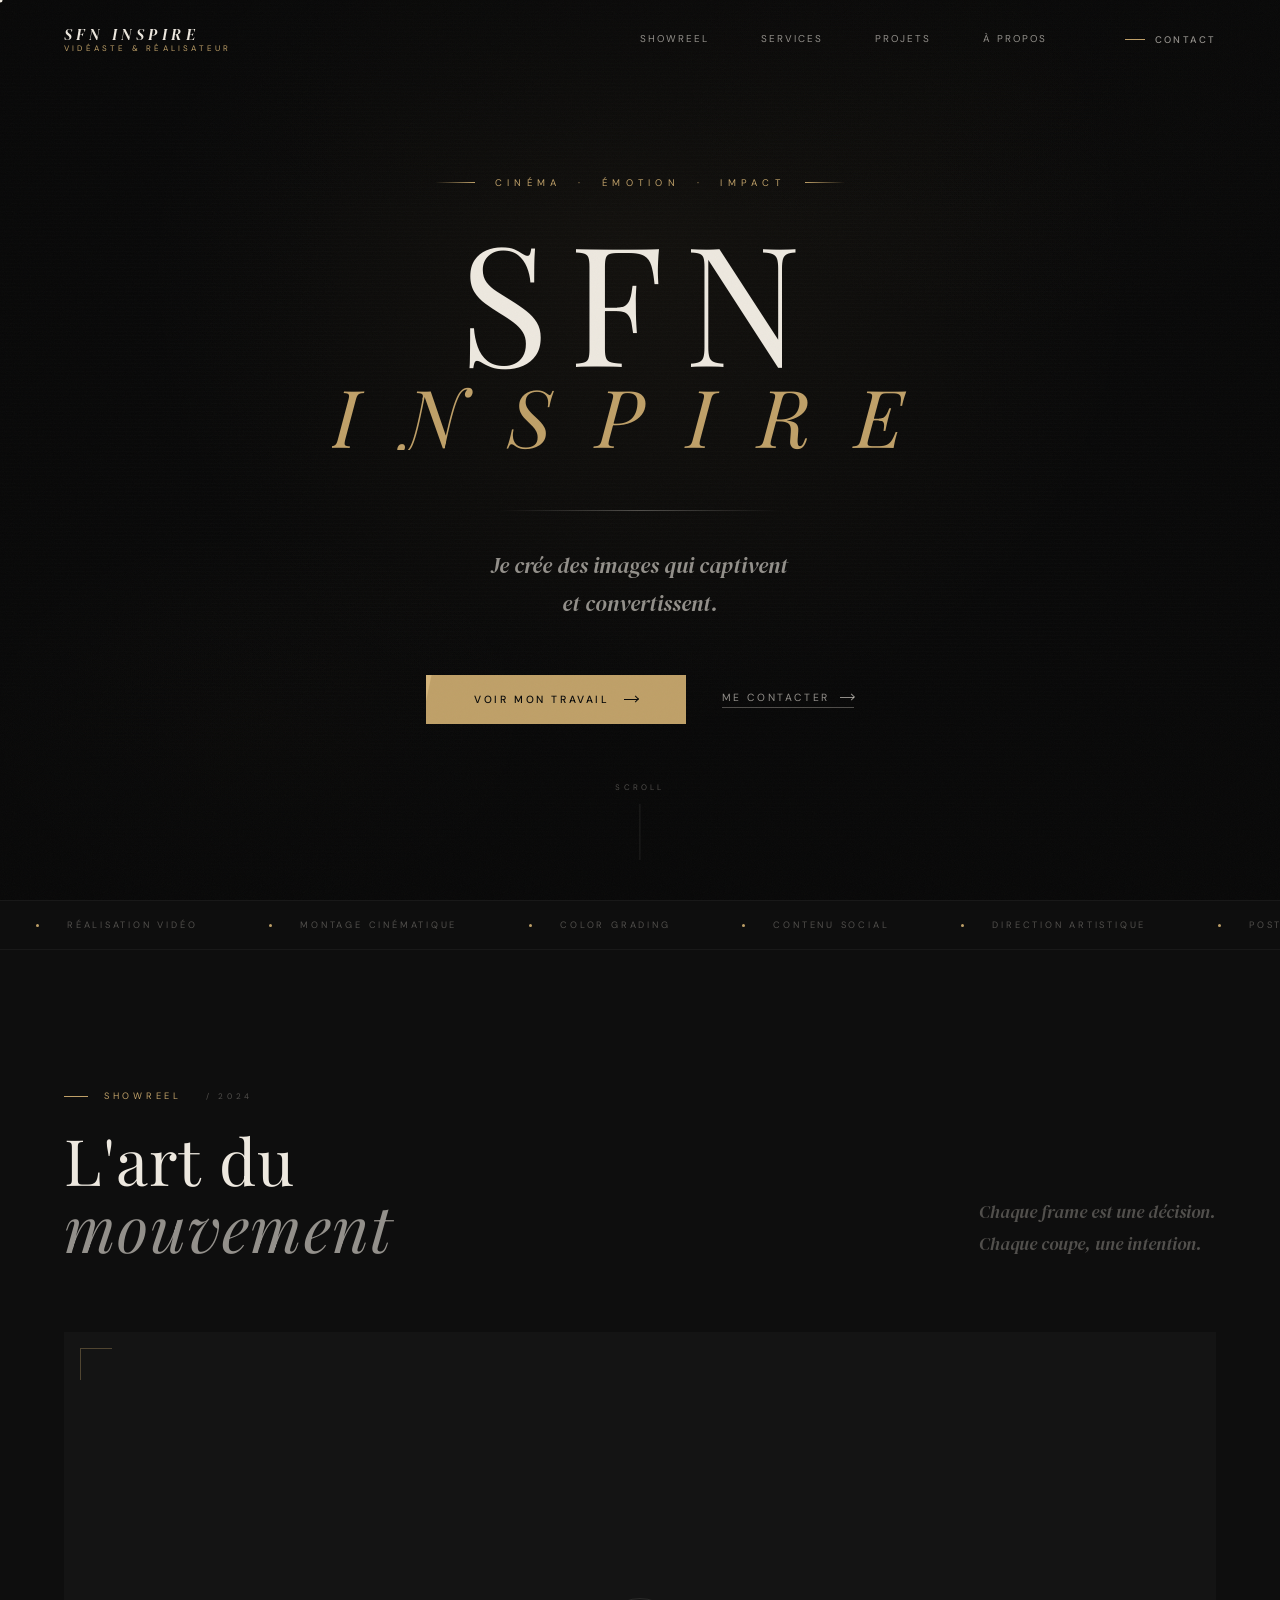
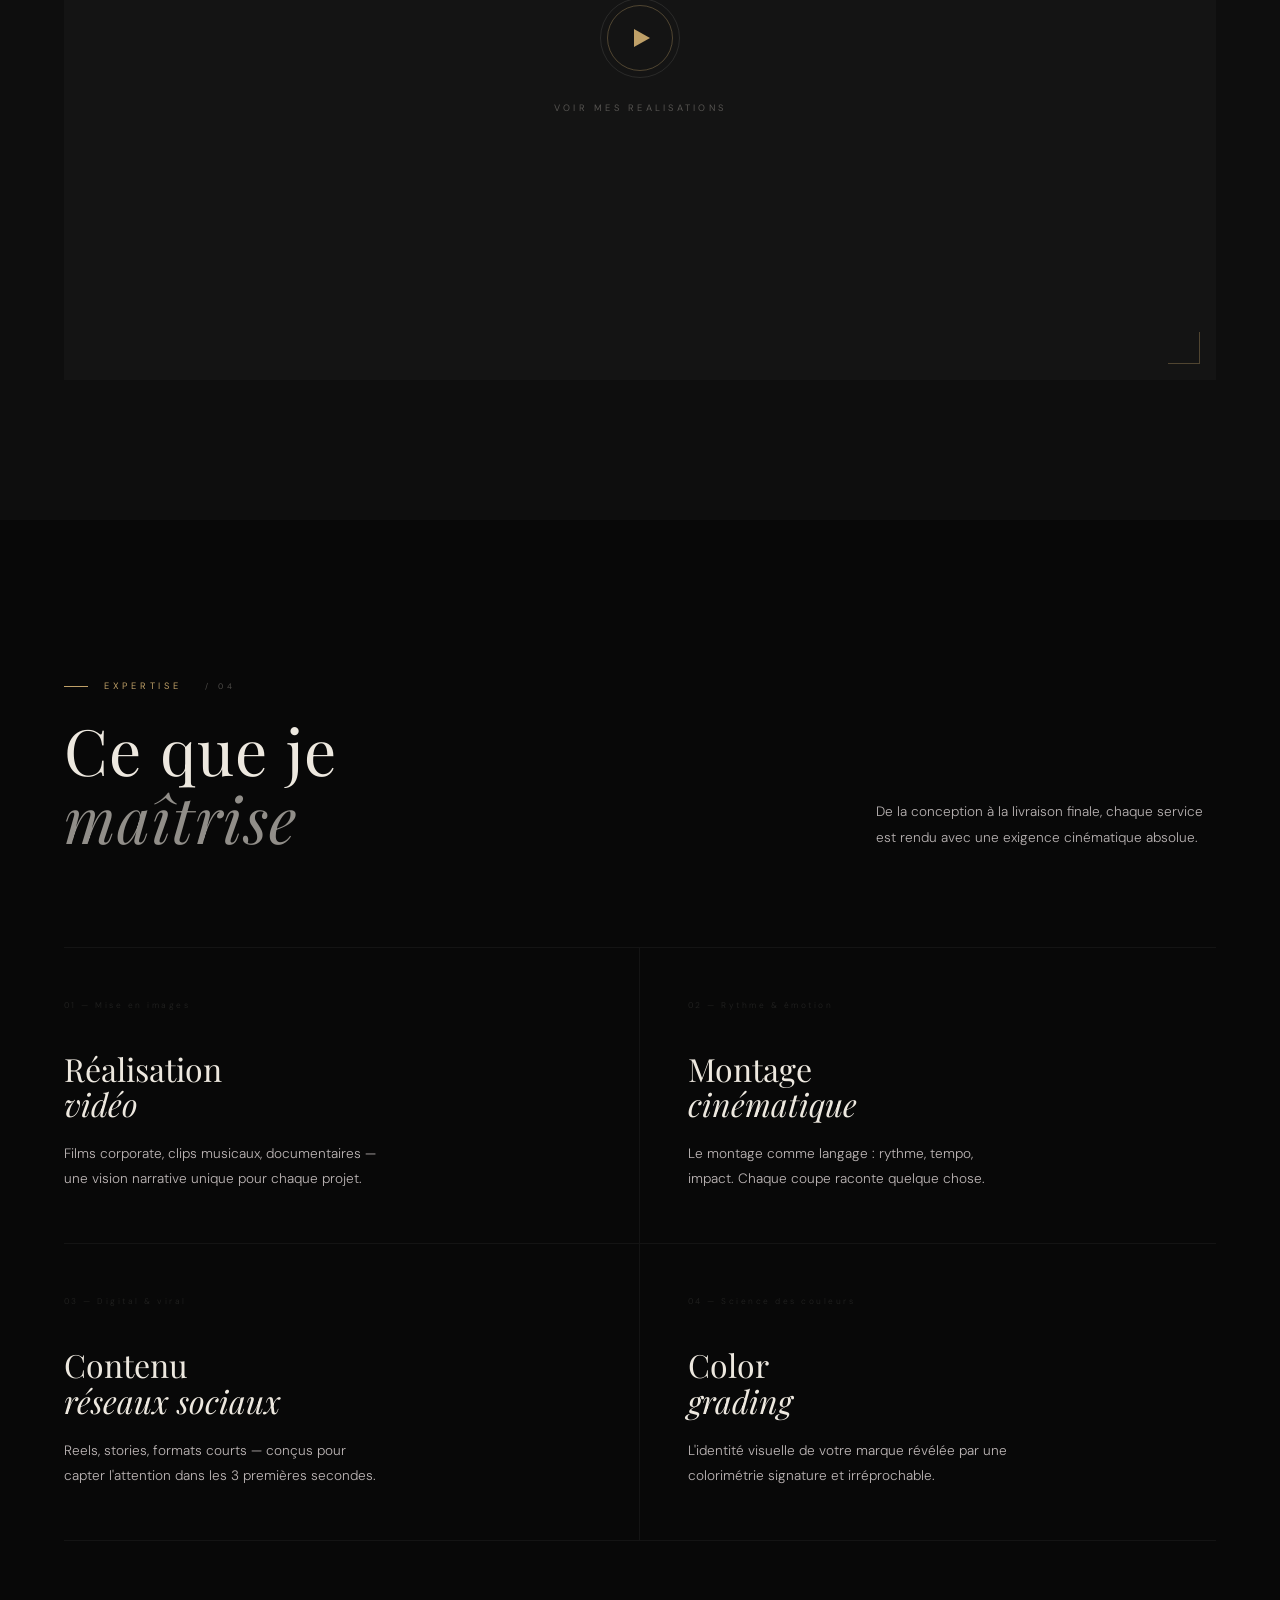
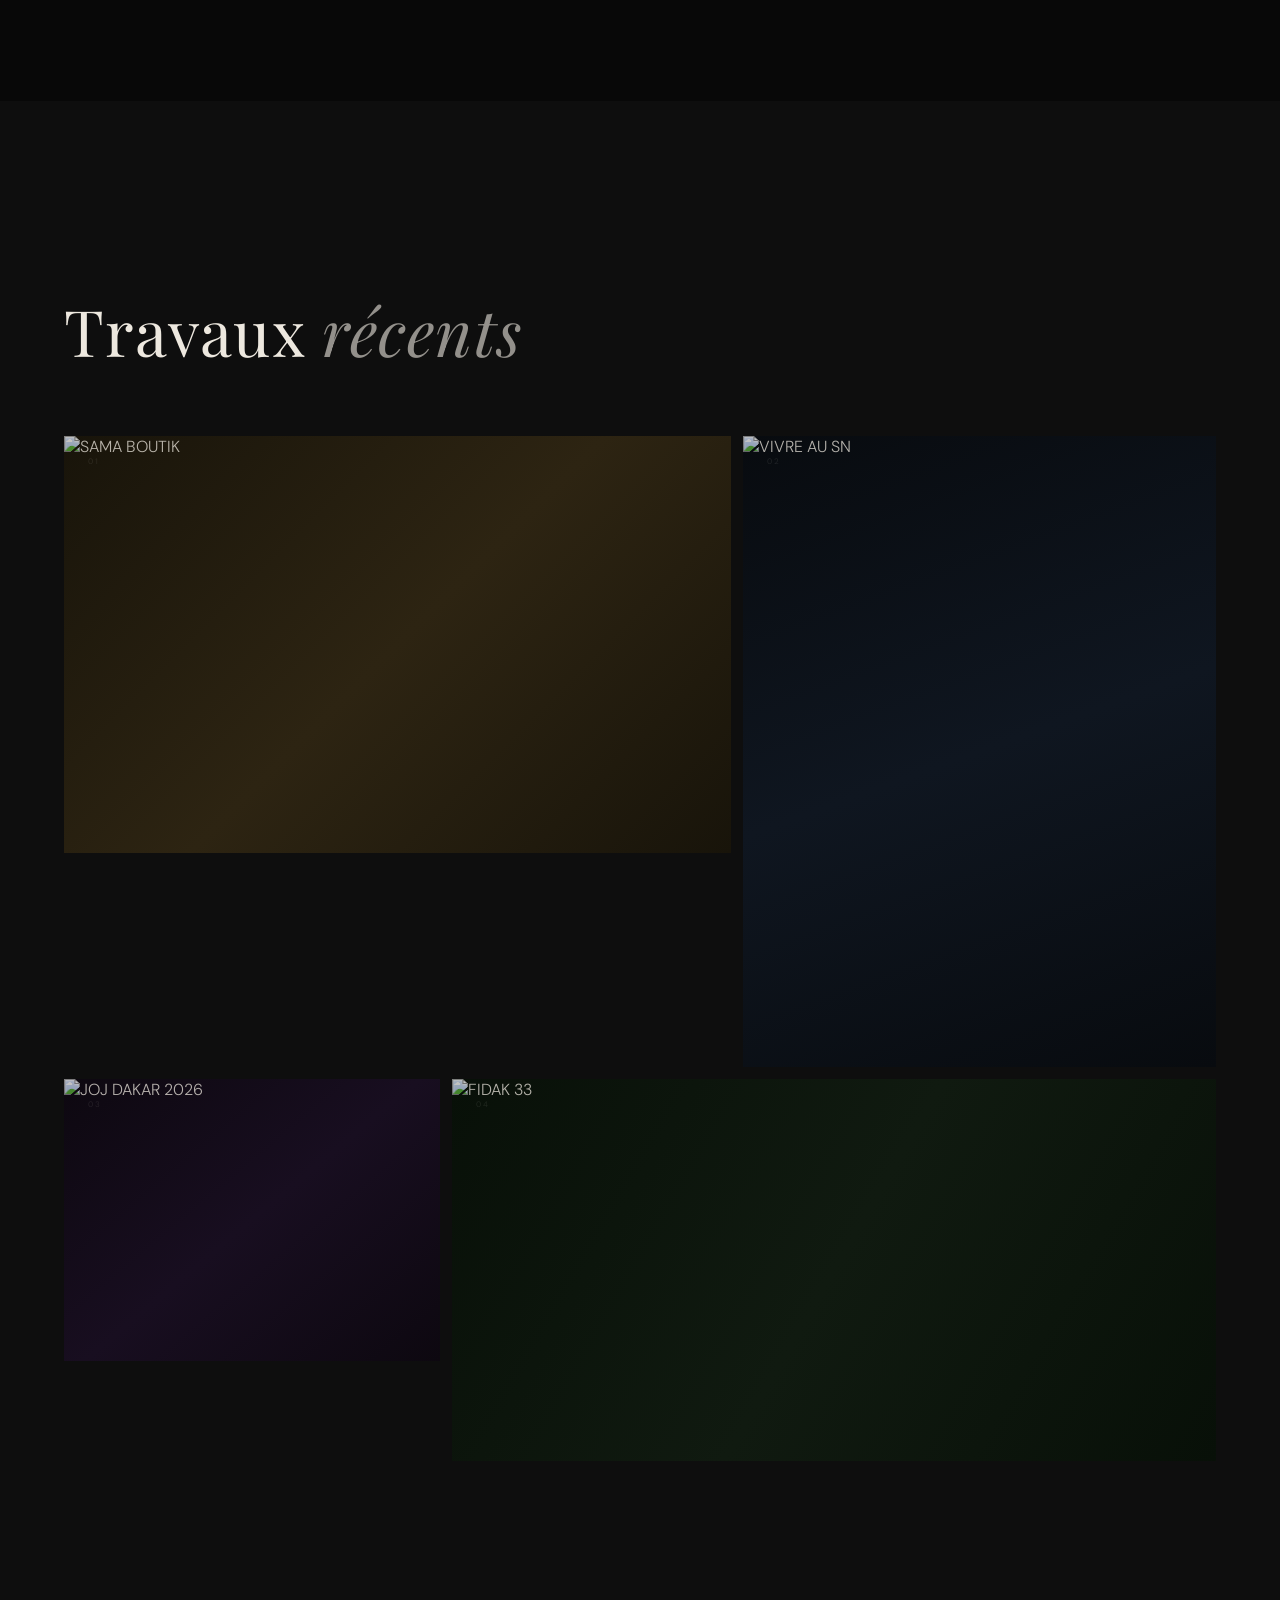
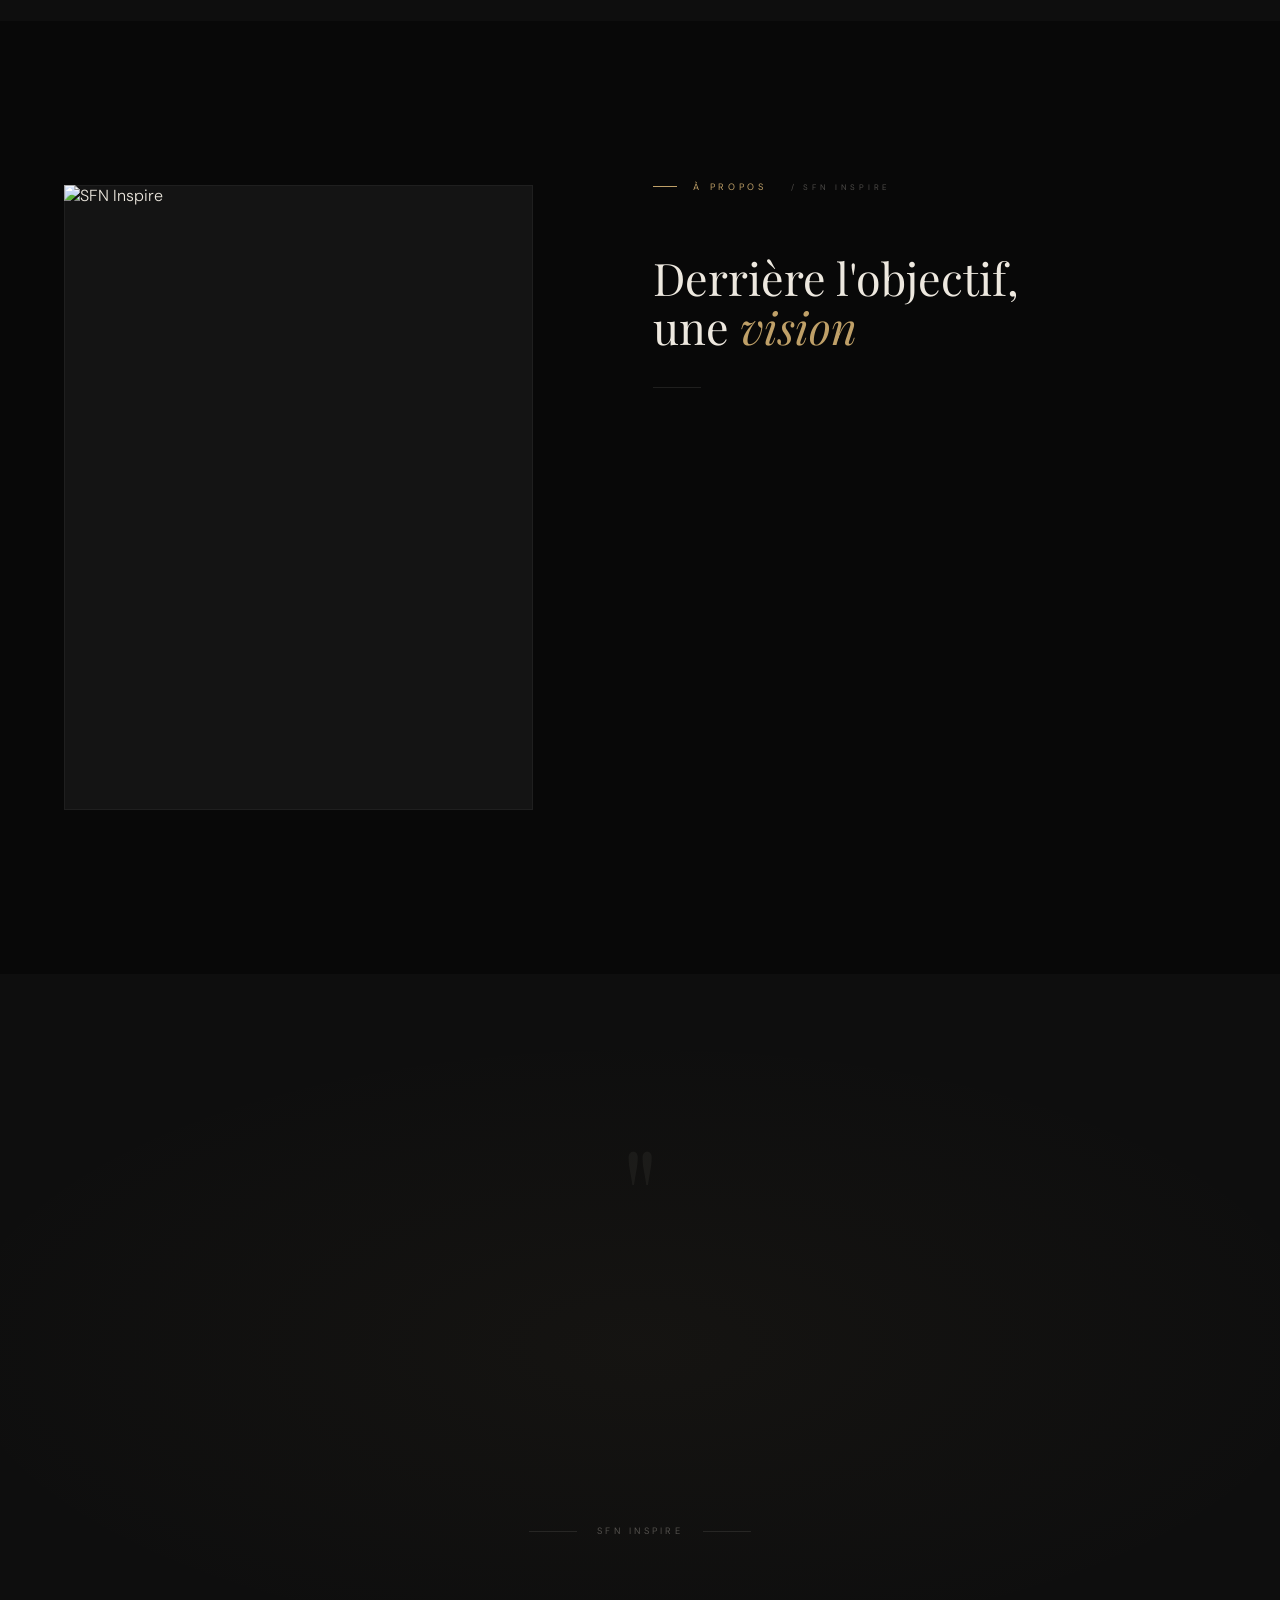
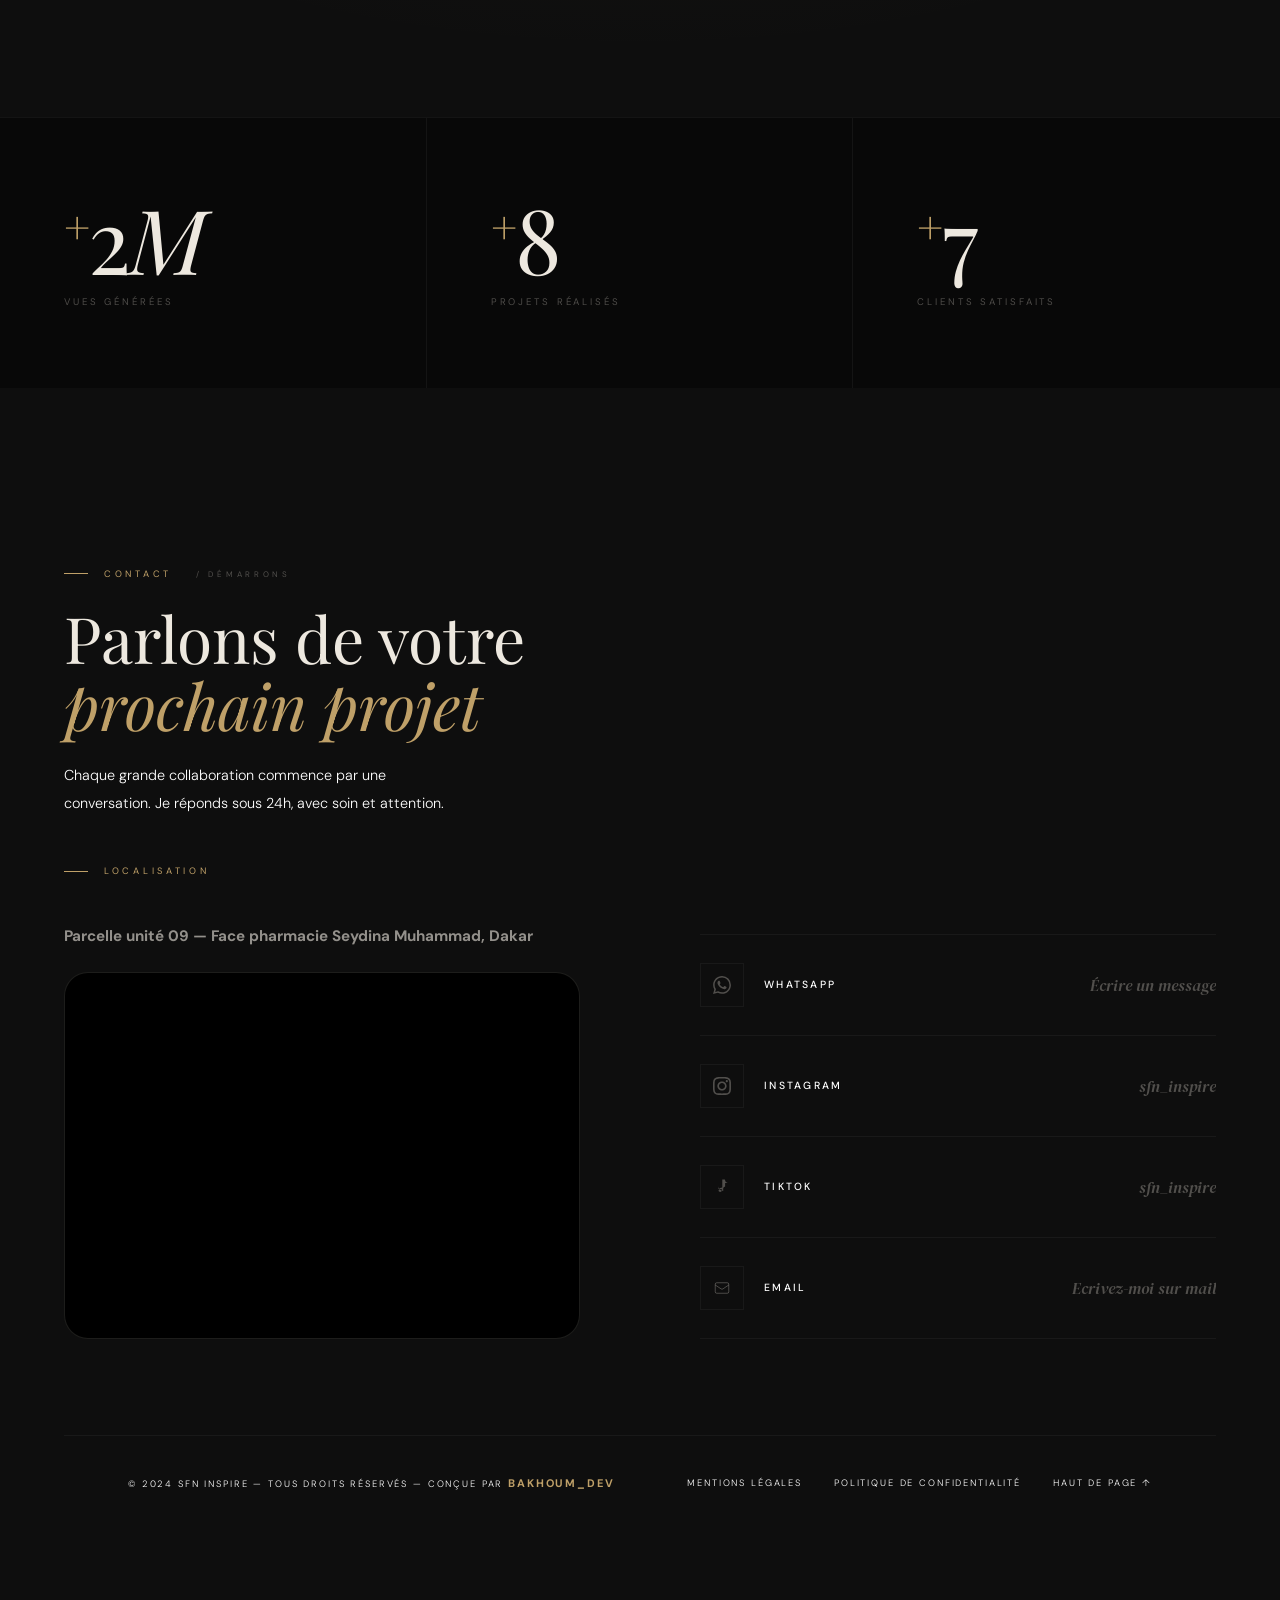
==== public/index.html @ be642f5d "ajout projet" ====
<!DOCTYPE html>

<html lang="fr">
<head>
<meta charset="UTF-8">
<meta name="viewport" content="width=device-width, initial-scale=1.0">
<title>SFN INSPIRE — Vidéaste Cinématique</title>
<link rel="preconnect" href="https://fonts.googleapis.com">
<link href="https://fonts.googleapis.com/css2?family=Playfair+Display:ital,wght@0,300;0,400;1,300;1,400&family=DM+Sans:wght@200;300;400;500&family=DM+Serif+Display:ital@0;1&display=swap" rel="stylesheet">
<link rel="icon" type="image/x-icon" href="media/images/logo1.jpeg">
<link rel="stylesheet" href="CSS/styles.css">



</head>
<body>

<!-- ── LOADER ─────────────────────────────────────────────── -->

<div id="loader">
  <div class="loader-logo"><span>SFN · Inspire</span></div>
  <div class="loader-bar"></div>
</div>

<!-- ── CURSOR ─────────────────────────────────────────────── -->

<div id="cursor">
  <div class="c-dot"  id="cDot"></div>
  <div class="c-ring" id="cRing"></div>
  <div class="c-label" id="cLabel"></div>
</div>

<!-- ── NAVIGATION ─────────────────────────────────────────── -->

<nav id="nav">
  <a href="#hero" class="nav-brand">
    <!-- <img src="media/images/logo1.jpeg" alt="SFN Inspire Logo" class="nav-brand-logo"> -->
    <div class="nav-brand-text">
      <span class="nav-brand-name">SFN Inspire</span>
      <span class="nav-brand-sub">Vidéaste &amp; Réalisateur</span>
    </div>
  </a>

  <div class="nav-center">
    <a href="#showreel">Showreel</a>
    <a href="#services">Services</a>
    <a href="#projects">Projets</a>
    <a href="#about">À propos</a>
  </div>

  <div class="nav-cta-wrap">
    <a href="#contact" class="nav-cta">Contact</a>
  </div>

  <div class="nav-burger" id="navBurger">
    <span></span><span></span>
  </div>
</nav>

<!-- Mobile menu overlay -->

<nav class="nav-mobile" id="navMobile">
  <a href="#showreel" onclick="closeMobile()">Showreel</a>
  <a href="#services" onclick="closeMobile()">Services</a>
  <a href="#projects" onclick="closeMobile()">Projets</a>
  <a href="#about"    onclick="closeMobile()">À propos</a>
  <a href="#contact"  onclick="closeMobile()">Contact</a>
</nav>

<!-- ═══════════════════════════════════════════════════════════
     HERO
════════════════════════════════════════════════════════════ -->

<section id="hero">
  <div class="hero-bg"> 

  
    
        <!-- VIDÉO HERO — en background   -->
      <video id="hero-video" autoplay muted loop  
        playsinline src="media/videos/BacVideo(1).mp4">        
      </video>   
     
  </div>
    
 

  <div class="hero-vignette"></div>

  <div class="hero-content">
    <p class="hero-eyebrow">Cinéma &nbsp;·&nbsp; Émotion &nbsp;·&nbsp; Impact</p>


<h1 class="hero-title" aria-label="SFN Inspire">
  <span class="hero-title-line">SFN</span>
  <span class="hero-title-line">Inspire</span>
</h1>

<div class="hero-rule"></div>

<p class="hero-subtitle">
  Je crée des images qui captivent<br>et convertissent.
</p>

<div class="hero-actions">
  <a href="#projects" class="btn-gold">
    <span>Voir mon travail</span>
    <span class="btn-arrow"></span>
  </a>
  <a href="#contact" class="btn-ghost">
    Me contacter
    <span class="btn-arrow"></span>
  </a>
</div>


  </div>

  <div class="hero-scroll-hint">
    <span>Scroll</span>
    <div class="scroll-track"></div>
  </div>
</section>

<!-- ═══════════════════════════════════════════════════════════
     MARQUEE
   ════════════════════════════════════════════════════════════ -->

<div class="marquee-strip">
  <div class="marquee-track" id="marqueeTrack">
    <!-- items duplicated in JS -->
    <span class="marquee-item"><span class="marquee-dot"></span> Réalisation vidéo</span>
    <span class="marquee-item"><span class="marquee-dot"></span> Montage cinématique</span>
    <span class="marquee-item"><span class="marquee-dot"></span> Color grading</span>
    <span class="marquee-item"><span class="marquee-dot"></span> Contenu social</span>
    <span class="marquee-item"><span class="marquee-dot"></span> Direction artistique</span>
    <span class="marquee-item"><span class="marquee-dot"></span> Post-production</span>
    <span class="marquee-item"><span class="marquee-dot"></span> Réalisation vidéo</span>
    <span class="marquee-item"><span class="marquee-dot"></span> Montage cinématique</span>
    <span class="marquee-item"><span class="marquee-dot"></span> Color grading</span>
    <span class="marquee-item"><span class="marquee-dot"></span> Contenu social</span>
    <span class="marquee-item"><span class="marquee-dot"></span> Direction artistique</span>
    <span class="marquee-item"><span class="marquee-dot"></span> Post-production</span>
  </div>
</div>

<!-- ═══════════════════════════════════════════════════════════
     SHOWREEL
════════════════════════════════════════════════════════════ -->

<section id="showreel">
  <div class="showreel-inner">
    <div class="showreel-head">
      <div>
        <p class="eyebrow" data-reveal data-delay="1">
          Showreel <span class="eyebrow-num">/ 2024</span>
        </p>
        <h2 class="section-title" data-reveal data-delay="2">
          L'art du<br><em>mouvement</em>
        </h2>
      </div>
      <p class="showreel-desc" data-reveal="right" data-delay="3">
        Chaque frame est une décision.<br>
        Chaque coupe, une intention.
      </p>
    </div>


<div class="video-stage" data-reveal="scale" data-delay="1">
  <div class="video-corner-br"></div>
      <!-- Integrer en JS -->
  <div class="video-placeholder">
    <div class="play-circle" id="playBtn">
      <div class="play-icon"></div>
    </div>
    <p class="play-label">Voir mes realisations</p>
  </div>
</div>


  </div>
</section>

<!-- ═══════════════════════════════════════════════════════════
     SERVICES
════════════════════════════════════════════════════════════ -->

<section id="services">
  <div class="services-layout">
    <div class="services-intro">
      <div>
        <p class="eyebrow" data-reveal data-delay="1">
          Expertise <span class="eyebrow-num">/ 04</span>
        </p>
        <h2 class="section-title" data-reveal data-delay="2">
          Ce que je<br><em>maîtrise</em>
        </h2>
      </div>
      <p class="services-note" data-reveal="right" data-delay="2">
        De la conception à la livraison finale, chaque service est rendu avec une exigence cinématique absolue.
      </p>
    </div>


<div class="services-list">
  <div class="service-item" data-reveal data-delay="1">
    <p class="service-item-num">01 — Mise en images</p>
    <h3 class="service-item-name">Réalisation<br><em>vidéo</em></h3>
    <p class="service-item-desc">Films corporate, clips musicaux, documentaires — une vision narrative unique pour chaque projet.</p>
    <div class="service-item-arrow">
      <svg width="18" height="18" viewBox="0 0 24 24" fill="none" stroke="currentColor" stroke-width="1.5"><path d="M5 12h14M12 5l7 7-7 7"/></svg>
    </div>
  </div>

  <div class="service-item" data-reveal data-delay="2">
    <p class="service-item-num">02 — Rythme &amp; émotion</p>
    <h3 class="service-item-name">Montage<br><em>cinématique</em></h3>
    <p class="service-item-desc">Le montage comme langage : rythme, tempo, impact. Chaque coupe raconte quelque chose.</p>
    <div class="service-item-arrow">
      <svg width="18" height="18" viewBox="0 0 24 24" fill="none" stroke="currentColor" stroke-width="1.5"><path d="M5 12h14M12 5l7 7-7 7"/></svg>
    </div>
  </div>

  <div class="service-item" data-reveal data-delay="3">
    <p class="service-item-num">03 — Digital &amp; viral</p>
    <h3 class="service-item-name">Contenu<br><em>réseaux sociaux</em></h3>
    <p class="service-item-desc">Reels, stories, formats courts — conçus pour capter l'attention dans les 3 premières secondes.</p>
    <div class="service-item-arrow">
      <svg width="18" height="18" viewBox="0 0 24 24" fill="none" stroke="currentColor" stroke-width="1.5"><path d="M5 12h14M12 5l7 7-7 7"/></svg>
    </div>
  </div>

  <div class="service-item" data-reveal data-delay="4">
    <p class="service-item-num">04 — Science des couleurs</p>
    <h3 class="service-item-name">Color<br><em>grading</em></h3>
    <p class="service-item-desc">L'identité visuelle de votre marque révélée par une colorimétrie signature et irréprochable.</p>
    <div class="service-item-arrow">
      <svg width="18" height="18" viewBox="0 0 24 24" fill="none" stroke="currentColor" stroke-width="1.5"><path d="M5 12h14M12 5l7 7-7 7"/></svg>
    </div>
  </div>
</div>


  </div>
</section>

<!-- ═══════════════════════════════════════════════════════════
     PROJETS
    ════════════════════════════════════════════════════════════ -->

<section id="projects">
  <div class="projects-layout">
    <div class="projects-meta">
      <div>
        <p class="eyebrow" data-reveal data-delay="1">
          Portfolio <span class="eyebrow-num">/ 04 projets</span>
        </p>
        <h2 class="section-title" data-reveal data-delay="2">
          Travaux <em>récents</em>
        </h2>
      </div>
      <p class="projects-count" data-reveal="fade" data-delay="3">Sélection 2023–2024</p>
    </div>


<div class="projects-grid">
 
  <div class="proj proj-bg-1" data-reveal data-delay="1">
    <img class="proj-img" src="media/images/SamaBoutik.PNG" alt="SAMA BOUTIK">
    <p class="proj-index">01</p>
    <div class="proj-overlay">
      <p class="proj-tag">Site web pour vendre</p>
      <h3 class="proj-name">SAMA BOUTIK</h3>
    </div>
    <div class="proj-corner">
      <svg viewBox="0 0 24 24" fill="none" stroke="currentColor" stroke-width="1.5"><path d="M5 12h14M12 5l7 7-7 7"/></svg>
    </div>
  </div>

  <div class="proj proj-bg-2" data-reveal data-delay="2">
    <img class="proj-img" src="media/images/VivreAuSN.PNG" alt="VIVRE AU SN">
    <p class="proj-index">02</p>
    <div class="proj-overlay">
      <p class="proj-tag">Promovoir le tourisme au sénégal</p>
      <h3 class="proj-name">VIVRE AU SN</h3>
    </div>
    <div class="proj-corner">
      <svg viewBox="0 0 24 24" fill="none" stroke="currentColor" stroke-width="1.5"><path d="M5 12h14M12 5l7 7-7 7"/></svg>
    </div>
  </div>

  <div class="proj proj-bg-3" data-reveal data-delay="3">
   <img class="proj-img" src="media/images/jojdakar.PNG" alt="JOJ DAKAR 2026">
    <p class="proj-index">03</p>
    <div class="proj-overlay">
      <p class="proj-tag">En partenaire avec le fidak 33</p>
      <h3 class="proj-name">Joj Dakar 2026</h3>
    </div>
    <div class="proj-corner">
      <svg viewBox="0 0 24 24" fill="none" stroke="currentColor" stroke-width="1.5"><path d="M5 12h14M12 5l7 7-7 7"/></svg>
    </div>
  </div>

  <div class="proj proj-bg-4" data-reveal data-delay="4">
    <img class="proj-img" src="media/images/Fidak.PNG" alt="FIDAK 33">
    <p class="proj-index">04</p>
    <div class="proj-overlay">
      <p class="proj-tag">foire internationale de dakar 2025</p>
      <h3 class="proj-name">FIDAK 33</h3>
    </div>
    <div class="proj-corner">
      <svg viewBox="0 0 24 24" fill="none" stroke="currentColor" stroke-width="1.5"><path d="M5 12h14M12 5l7 7-7 7"/></svg>
    </div>
  </div>
</div>


  </div>
</section>

<!-- ═══════════════════════════════════════════════════════════
     ABOUT
     ════════════════════════════════════════════════════════════ -->

<section id="about">
  <div class="about-layout">
    <div class="about-visual" data-reveal="left">
      <div class="about-frame">
        
         
            <!-- PHOTO PROFIL : -->

           <img src="media/images/photoFallou.jpeg" alt="SFN Inspire"  
              style="width:100%;height:100%;        
              object-fit:cover;">                   
          
       
        <div class="about-frame-inner">
          <svg viewBox="0 0 24 24" fill="currentColor">
            <path d="M12 12c2.7 0 4.8-2.1 4.8-4.8S14.7 2.4 12 2.4 7.2 4.5 7.2 7.2 9.3 12 12 12zm0 2.4c-3.2 0-9.6 1.6-9.6 4.8v2.4h19.2v-2.4c0-3.2-6.4-4.8-9.6-4.8z"/>
          </svg>
        </div>
      </div>
      <div class="about-accent-sq"></div>
    </div>


<div class="about-text">
  <p class="eyebrow" data-reveal data-delay="1">
    À propos <span class="eyebrow-num">/ SFN Inspire</span>
  </p>
  <h2 class="about-lead" data-reveal data-delay="2">
    Derrière l'objectif,<br>une <em>vision</em>
  </h2>
  <div class="about-divider" data-reveal="fade" data-delay="3"></div>
  <p class="about-body" data-reveal data-delay="3">
    Je suis SFN Inspire, vidéaste et réalisateur passionné par l'art de raconter des histoires à travers l'image. Mon approche cinématique transcende le simple enregistrement pour créer des œuvres visuelles qui résonnent profondément avec votre audience.
  </p>
  <p class="about-body" data-reveal data-delay="4">
    Chaque projet est une nouvelle opportunité de repousser les limites créatives — de la prise de vue à la post-production, je m'engage pour un rendu qui amplifie l'identité de votre marque et dépasse vos attentes.
  </p>
  <p class="about-sig" data-reveal data-delay="5">SFN Inspire</p>
</div>


  </div>
</section>

<!-- ═══════════════════════════════════════════════════════════
     VISION
     ════════════════════════════════════════════════════════════ -->

<section id="vision">
  <div class="vision-quote-wrap">
    <span class="vision-mark" aria-hidden="true">"</span>
    <blockquote class="vision-statement" data-reveal="scale">
      Je ne fais pas des vidéos.<br>
      Je crée des <span class="gold">émotions</span><br>
      qui <em>vendent.</em>
    </blockquote>
    <p class="vision-author" data-reveal="fade" data-delay="3">SFN Inspire</p>
  </div>
</section>

<!-- ═══════════════════════════════════════════════════════════
     RÉSULTATS
    ════════════════════════════════════════════════════════════ -->

<section id="results">
  <div class="results-grid">
    <div class="result-cell" data-reveal data-delay="1">
      <p class="result-number">
        <span class="plus">+</span>3<span class="unit">M</span>
      </p>
      <p class="result-label">Vues générées</p>
    </div>
    <div class="result-cell" data-reveal data-delay="2">
      <p class="result-number">
        <span class="plus">+</span>10
      </p>
      <p class="result-label">Projets réalisés</p>
    </div>
    <div class="result-cell" data-reveal data-delay="3">
      <p class="result-number">
        <span class="plus">+</span>8
      </p>
      <p class="result-label">Clients satisfaits</p>
    </div>
  </div>
</section>

<!-- ═══════════════════════════════════════════════════════════
     CONTACT
  ════════════════════════════════════════════════════════════ -->

<section id="contact">
  <div class="contact-layout">
    <div class="contact-grid">
      <div>
        <p class="eyebrow" data-reveal data-delay="1">
          Contact <span class="eyebrow-num">/ Démarrons</span>
        </p>
        <h2 class="contact-lead" data-reveal data-delay="2">
          Parlons de votre<br><em>prochain projet</em>
        </h2>
        <p class="contact-note" data-reveal data-delay="3">
          Chaque grande collaboration commence par une conversation. Je réponds sous 24h, avec soin et attention.
        </p>

        <!-- Localisation  -->
         
        <div class="contact-map" data-reveal="scale" data-delay="4">
          <p class="eyebrow">Localisation</p>
          <h3 class="map-title">Parcelle unité 09 — Face pharmacie Seydina Muhammad, Dakar</h3>
          <div class="map-frame">
            <iframe src="https://www.google.com/maps?q=Pharmacie+Seydina+Muhammad+Dakar+Senegal&output=embed" allowfullscreen loading="lazy" referrerpolicy="no-referrer-when-downgrade"></iframe>
          </div>
        </div>
      </div>

   
  <div class="contact-channels" data-reveal="right" data-delay="2">
   
    <!-- Les reaseaux sociaux -->

    <a href="https://wa.me/786316709" class="channel-link" target="_blank" rel="noopener" data-cursor="WhatsApp">
      <div class="channel-left">
        <div class="channel-icon">
          <svg viewBox="0 0 24 24" fill="currentColor" style="color:var(--paper-30)">
            <path d="M17.472 14.382c-.297-.149-1.758-.867-2.03-.967-.273-.099-.471-.148-.67.15-.197.297-.767.966-.94 1.164-.173.199-.347.223-.644.075-.297-.15-1.255-.463-2.39-1.475-.883-.788-1.48-1.761-1.653-2.059-.173-.297-.018-.458.13-.606.134-.133.298-.347.446-.52.149-.174.198-.298.298-.497.099-.198.05-.371-.025-.52-.075-.149-.669-1.612-.916-2.207-.242-.579-.487-.5-.669-.51-.173-.008-.371-.01-.57-.01-.198 0-.52.074-.792.372-.272.297-1.04 1.016-1.04 2.479 0 1.462 1.065 2.875 1.213 3.074.149.198 2.096 3.2 5.077 4.487.709.306 1.262.489 1.694.625.712.227 1.36.195 1.871.118.571-.085 1.758-.719 2.006-1.413.248-.694.248-1.289.173-1.413-.074-.124-.272-.198-.57-.347m-5.421 7.403h-.004a9.87 9.87 0 01-5.031-1.378l-.361-.214-3.741.982.998-3.648-.235-.374a9.86 9.86 0 01-1.51-5.26c.001-5.45 4.436-9.884 9.888-9.884 2.64 0 5.122 1.03 6.988 2.898a9.825 9.825 0 012.893 6.994c-.003 5.45-4.437 9.884-9.885 9.884m8.413-18.297A11.815 11.815 0 0012.05 0C5.495 0 .16 5.335.157 11.892c0 2.096.547 4.142 1.588 5.945L.057 24l6.305-1.654a11.882 11.882 0 005.683 1.448h.005c6.554 0 11.89-5.335 11.893-11.893a11.821 11.821 0 00-3.48-8.413Z"/>
          </svg>
        </div>
        <span class="channel-name">WhatsApp</span>
      </div>
      <span class="channel-handle">Écrire un message</span>
    </a>

    <a href="https://instagram.com/sfn_inspire" class="channel-link" target="_blank" rel="noopener" data-cursor="Instagram">
      <div class="channel-left">
        <div class="channel-icon">
          <svg viewBox="0 0 24 24" fill="currentColor" style="color:var(--paper-30)">
            <path d="M12 2.163c3.204 0 3.584.012 4.85.07 3.252.148 4.771 1.691 4.919 4.919.058 1.265.069 1.645.069 4.849 0 3.205-.012 3.584-.069 4.849-.149 3.225-1.664 4.771-4.919 4.919-1.266.058-1.644.07-4.85.07-3.204 0-3.584-.012-4.849-.07-3.26-.149-4.771-1.699-4.919-4.92-.058-1.265-.07-1.644-.07-4.849 0-3.204.013-3.583.07-4.849.149-3.227 1.664-4.771 4.919-4.919 1.266-.057 1.645-.069 4.849-.069zm0-2.163c-3.259 0-3.667.014-4.947.072-4.358.2-6.78 2.618-6.98 6.98-.059 1.281-.073 1.689-.073 4.948 0 3.259.014 3.668.072 4.948.2 4.358 2.618 6.78 6.98 6.98 1.281.058 1.689.072 4.948.072 3.259 0 3.668-.014 4.948-.072 4.354-.2 6.782-2.618 6.979-6.98.059-1.28.073-1.689.073-4.948 0-3.259-.014-3.667-.072-4.947-.196-4.354-2.617-6.78-6.979-6.98-1.281-.059-1.69-.073-4.949-.073zm0 5.838c-3.403 0-6.162 2.759-6.162 6.162s2.759 6.163 6.162 6.163 6.162-2.759 6.162-6.163c0-3.403-2.759-6.162-6.162-6.162zm0 10.162c-2.209 0-4-1.79-4-4 0-2.209 1.791-4 4-4s4 1.791 4 4c0 2.21-1.791 4-4 4zm6.406-11.845c-.796 0-1.441.645-1.441 1.44s.645 1.44 1.441 1.44c.795 0 1.439-.645 1.439-1.44s-.644-1.44-1.439-1.44z"/>
          </svg>
        </div>
        <span class="channel-name">Instagram</span>
      </div>
      <span class="channel-handle">sfn_inspire</span>
    </a>

    <a href="https://tiktok.com/@sfn_inspire" class="channel-link" target="_blank" rel="noopener" data-cursor="TikTok">
      <div class="channel-left">
        <div class="channel-icon">
          <svg viewBox="0 0 24 24" fill="currentColor" style="color:var(--paper-30)">
            <path d="M19.59 6.69a4.83 4.83 0 0 1-3.77-4.25V2h-3.45v13.67a2.89 2.89 0 0 1-5.1 1.82 2.9 2.9 0 0 1 5.1-1.81v-3.03a6.35 6.35 0 0 0-5.1 2.45v-4.26a6.35 6.35 0 0 0 6.35 6.35v-3.03a2.89 2.89 0 0 1 2.54-2.87V6.69z"/>
          </svg>
        </div>
        <span class="channel-name">TikTok</span>
      </div>
      <span class="channel-handle">sfn_inspire</span>
    </a>

    <a href="mailto:sfninspire@gmail.com" class="channel-link" data-cursor="Email">
      <div class="channel-left">
        <div class="channel-icon">
          <svg viewBox="0 0 24 24" fill="none" stroke="currentColor" stroke-width="1.2" style="color:var(--paper-30)">
            <path d="M3 8l7.89 5.26a2 2 0 002.22 0L21 8M5 19h14a2 2 0 002-2V7a2 2 0 00-2-2H5a2 2 0 00-2 2v10a2 2 0 002 2z"/>
          </svg>
        </div>
        <span class="channel-name">Email</span>
      </div>
      <span class="channel-handle">Ecrivez-moi sur mail</span>
    </a>
  </div>
</div>

<div class="footer-bar">
  <p class="footer-copy">© 2024 SFN Inspire — Tous droits réservés  — Conçue par <span>BAKHOUM_DEV</span></p>
  <div class="footer-links">
    <a href="#">Mentions légales</a>
    <a href="#">Politique de confidentialité</a>
    <a href="#hero">Haut de page ↑</a>
  </div>
</div>


  </div>
</section>


     
   


<script src="JS/scripts.js"></script>

</body>
</html>
---- public/CSS/styles.css ----
/* ─────────────────────────────────────────────────────────────────────────────
   DESIGN TOKENS
───────────────────────────────────────────────────────────────────────────── */
:root {
  --ink:      #080808;
  --ink-1:    #0e0e0e;
  --ink-2:    #141414;
  --ink-3:    #1c1c1c;
  --gold:     #BFA068;
  --gold-hi:  #D4B47A;
  --gold-lo:  rgba(191,160,104,0.12);
  --gold-mid: rgba(191,160,104,0.35);
  --paper:    #EDE8DF;
  --paper-60: rgba(237,232,223,0.60);
  --paper-30: rgba(237,232,223,0.30);
  --paper-10: rgba(237,232,223,0.10);
  --paper-05: rgba(237,232,223,0.05);

  --display: 'Playfair Display', Georgia, serif;
  --serif:   'DM Serif Display', Georgia, serif;
  --body:    'DM Sans', system-ui, sans-serif;

  --ease-out: cubic-bezier(0.16, 1, 0.3, 1);
  --ease-in-out: cubic-bezier(0.76, 0, 0.24, 1);
  --spring: cubic-bezier(0.34, 1.56, 0.64, 1);

  --max: 1320px;
}

/* ─────────────────────────────────────────────────────────────────────────────
   RESET & BASE
───────────────────────────────────────────────────────────────────────────── */
*, *::before, *::after { box-sizing: border-box; margin: 0; padding: 0; }
html { scroll-behavior: smooth; font-size: 16px; }
body {
  background: var(--ink);
  color: var(--paper);
  font-family: var(--body);
  font-weight: 300;
  overflow-x: hidden;
  cursor: none;
  -webkit-font-smoothing: antialiased;
}
img { display: block; max-width: 100%; }
a { color: inherit; text-decoration: none; }

/* ─────────────────────────────────────────────────────────────────────────────
   LOADING SCREEN
───────────────────────────────────────────────────────────────────────────── */
#loader {
  position: fixed; inset: 0; z-index: 10000;
  background: var(--ink);
  display: flex; align-items: center; justify-content: center;
  flex-direction: column; gap: 32px;
  transition: opacity 0.8s var(--ease-out), visibility 0.8s;
}
#loader.done { opacity: 0; visibility: hidden; pointer-events: none; }
.loader-logo {
  font-family: var(--serif);
  font-size: 1.1rem;
  letter-spacing: 0.5em;
  text-transform: uppercase;
  color: var(--paper-30);
  font-style: italic;
  overflow: hidden;
}
.loader-logo span {
  display: inline-block;
  transform: translateY(100%);
  animation: loaderReveal 0.9s 0.2s var(--ease-out) forwards;
}
@keyframes loaderReveal { to { transform: translateY(0); } }
.loader-bar {
  width: 180px; height: 1px;
  background: var(--paper-10);
  position: relative; overflow: hidden;
}
.loader-bar::after {
  content: '';
  position: absolute; top: 0; left: -100%; bottom: 0;
  width: 100%; background: var(--gold);
  animation: loaderBar 1.4s 0.3s var(--ease-out) forwards;
}
@keyframes loaderBar { to { left: 0; } }

/* ─────────────────────────────────────────────────────────────────────────────
   CUSTOM CURSOR
───────────────────────────────────────────────────────────────────────────── */
#cursor {
  position: fixed; top: 0; left: 0;
  pointer-events: none; z-index: 9999;
}
.c-dot {
  width: 5px; height: 5px;
  background: var(--paper);
  border-radius: 50%;
  position: absolute;
  transform: translate(-50%, -50%);
}
.c-ring {
  width: 32px; height: 32px;
  border: 1px solid var(--paper-30);
  border-radius: 50%;
  position: absolute;
  transform: translate(-50%, -50%);
  transition: width 0.4s var(--ease-out), height 0.4s var(--ease-out),
              border-color 0.4s, background 0.4s, opacity 0.4s;
}
.c-ring.expand {
  width: 64px; height: 64px;
  border-color: var(--gold-mid);
  background: var(--gold-lo);
}
.c-ring.click {
  width: 20px; height: 20px;
  background: rgba(191,160,104,0.3);
}
.c-label {
  position: absolute;
  transform: translate(-50%, -50%);
  font-family: var(--body);
  font-size: 0.55rem;
  letter-spacing: 0.15em;
  text-transform: uppercase;
  color: var(--paper-60);
  white-space: nowrap;
  opacity: 0;
  transition: opacity 0.3s;
  font-weight: 400;
}
.c-label.show { opacity: 1; }

/* ─────────────────────────────────────────────────────────────────────────────
   NAVIGATION
───────────────────────────────────────────────────────────────────────────── */
nav {
  position: fixed; inset: 0 0 auto;
  z-index: 200;
  padding: 0 64px;
  height: 80px;
  display: flex; align-items: center; justify-content: space-between;
  transition: background 0.6s var(--ease-out), height 0.4s var(--ease-out),
              border-color 0.6s, backdrop-filter 0.6s;
  border-bottom: 1px solid transparent;
}
nav.solid {
  background: rgba(8,8,8,0.85);
  backdrop-filter: blur(24px) saturate(1.5);
  -webkit-backdrop-filter: blur(24px) saturate(1.5);
  border-color: var(--paper-05);
  height: 64px;
}
.nav-brand {
  display: flex; flex-direction: row; align-items: center; gap: 16px;
  opacity: 0; animation: fadeUp 1s 1.8s var(--ease-out) forwards;
}
/* .nav-brand-logo {
  height: 48px;
  width: auto;
  object-fit: contain;
  opacity: 0.95;
  transition: opacity 0.3s, filter 0.3s;
  filter: contrast(1.3) brightness(1.15) saturate(1.1);
  border-radius: 100%;
} */
.nav-brand:hover  {
   opacity: 1; 
  }
.nav-brand-text {
  display: flex; flex-direction: column; gap: 1px;
}
.nav-brand-name {
  font-family: var(--serif);
  font-size: 1rem;
  letter-spacing: 0.28em;
  text-transform: uppercase;
  font-style: italic;
  color: var(--paper);
  line-height: 1;
}
.nav-brand-sub {
  font-size: 0.5rem;
  letter-spacing: 0.4em;
  text-transform: uppercase;
  color: var(--gold);
  font-weight: 400;
}
.nav-center {
  position: absolute; left: 50%; transform: translateX(-50%);
  display: flex; gap: 52px;
  opacity: 0; animation: fadeDown 1s 2s var(--ease-out) forwards;
}
.nav-center a {
  font-size: 0.62rem;
  letter-spacing: 0.2em;
  text-transform: uppercase;
  font-weight: 400;
  color: var(--paper-60);
  transition: color 0.3s;
  position: relative;
  padding-bottom: 2px;
}
.nav-center a::after {
  content: '';
  position: absolute; bottom: 0; left: 50%; right: 50%;
  height: 1px; background: var(--gold);
  transition: left 0.35s var(--ease-out), right 0.35s var(--ease-out);
}
.nav-center a:hover { color: var(--paper); }
.nav-center a:hover::after { left: 0; right: 0; }
.nav-cta-wrap {
  opacity: 0; animation: fadeUp 1s 2.1s var(--ease-out) forwards;
}
.nav-cta {
  display: flex; align-items: center; gap: 10px;
  font-size: 0.6rem;
  letter-spacing: 0.22em;
  text-transform: uppercase;
  font-weight: 500;
  color: var(--paper-60);
  transition: color 0.3s;
}
.nav-cta::before {
  content: '';
  width: 20px; height: 1px;
  background: var(--gold);
  transition: width 0.35s var(--ease-out);
}
.nav-cta:hover { color: var(--gold); }
.nav-cta:hover::before { width: 36px; }
/* Mobile hamburger */
.nav-burger {
  display: none; flex-direction: column; gap: 6px;
  cursor: pointer; padding: 4px;
  opacity: 0; animation: fadeUp 1s 1.8s var(--ease-out) forwards;
}
.nav-burger span {
  display: block; height: 1px; background: var(--paper);
  transition: all 0.4s var(--ease-out);
}
.nav-burger span:first-child { width: 28px; }
.nav-burger span:last-child  { width: 18px; }
.nav-burger.open span:first-child { width: 24px; transform: translateY(7px) rotate(45deg); }
.nav-burger.open span:last-child  { width: 24px; transform: translateY(-7px) rotate(-45deg); opacity: 1; }
.nav-mobile {
  display: none;
  position: fixed; inset: 0;
  background: var(--ink);
  z-index: 999;
  flex-direction: column; align-items: center; justify-content: center; gap: 48px;
  opacity: 0; pointer-events: none;
  transition: opacity 0.5s var(--ease-out);
}
.nav-mobile.open { opacity: 1; pointer-events: auto; }
.nav-mobile a {
  font-family: var(--serif);
  font-size: clamp(2rem, 8vw, 3.5rem);
  font-style: italic;
  color: var(--paper-60);
  transition: color 0.3s;
}
.nav-mobile a:hover { color: var(--paper); }

/* ─────────────────────────────────────────────────────────────────────────────
   HERO
───────────────────────────────────────────────────────────────────────────── */
#hero {
  position: relative;
  min-height: 100vh;
  display: flex; align-items: center; justify-content: center;
  overflow: hidden;
}
.hero-bg {
  position: absolute; inset: 0;
  background: var(--ink);
}
/* Cinematic ambient glow */
.hero-bg::before {
  content: '';
  position: absolute; inset: 0;
  background:
    radial-gradient(ellipse 60% 80% at 50% 30%, rgba(191,160,104,0.055) 0%, transparent 65%),
    radial-gradient(ellipse 40% 40% at 20% 80%, rgba(191,160,104,0.025) 0%, transparent 55%),
    radial-gradient(ellipse 50% 50% at 80% 10%, rgba(120,100,60,0.03) 0%, transparent 55%);
}
/* Subtle horizontal lines — cinematic scan feel */
.hero-bg::after {
  content: '';
  position: absolute; inset: 0;
  background: repeating-linear-gradient(
    180deg,
    transparent 0px,
    transparent 3px,
    rgba(237,232,223,0.008) 3px,
    rgba(237,232,223,0.008) 4px
  );
  pointer-events: none;
}
/* Replace with: <video autoplay muted loop playsinline src="hero.mp4"></video> */
#hero-video {
  position: absolute; inset: 0;
  width: 100%; height: 100%;
  object-fit: cover;
  opacity: 0.4;
}
.hero-vignette {
  position: absolute; inset: 0;
  background:
    linear-gradient(to bottom, rgba(8,8,8,0.5) 0%, transparent 25%, transparent 65%, rgba(8,8,8,0.9) 100%),
    linear-gradient(to right, rgba(8,8,8,0.35) 0%, transparent 30%, transparent 70%, rgba(8,8,8,0.35) 100%);
  z-index: 1;
}
.hero-content {
  position: relative; z-index: 2;
  text-align: center;
  display: flex; flex-direction: column; align-items: center;
  gap: 0;
  padding: 0 32px;
}
.hero-eyebrow {
  font-size: 0.6rem;
  letter-spacing: 0.55em;
  text-transform: uppercase;
  font-weight: 400;
  color: var(--gold);
  margin-bottom: 36px;
  opacity: 0;
  animation: fadeDown 1s 0.5s var(--ease-out) forwards;
  display: flex; align-items: center; gap: 20px;
}
.hero-eyebrow::before, .hero-eyebrow::after {
  content: '';
  width: 40px; height: 1px;
  background: linear-gradient(to right, transparent, var(--gold));
}
.hero-eyebrow::after { background: linear-gradient(to left, transparent, var(--gold)); }

.hero-title {
  font-family: var(--display);
  font-weight: 300;
  font-size: clamp(5rem, 13vw, 13rem);
  letter-spacing: 0.12em;
  line-height: 0.88;
  text-transform: uppercase;
  color: var(--paper);
  margin-bottom: 24px;
  overflow: hidden;
}
.hero-title-line {
  display: block;
  transform: translateY(110%);
  animation: slideUp 1.2s var(--ease-out) forwards;
}
.hero-title-line:nth-child(1) { animation-delay: 0.7s; }
.hero-title-line:nth-child(2) {
  font-style: italic;
  font-size: 0.48em;
  letter-spacing: 0.55em;
  color: var(--gold);
  margin-top: 8px;
  animation-delay: 0.9s;
}
@keyframes slideUp { to { transform: translateY(0); } }

.hero-rule {
  width: 0; height: 1px;
  background: linear-gradient(to right, transparent, var(--paper-30), transparent);
  margin: 36px auto;
  animation: expandWidth 1s 1.5s var(--ease-out) forwards;
}
@keyframes expandWidth { to { width: 280px; } }

.hero-subtitle {
  font-family: var(--serif);
  font-style: italic;
  font-weight: 300;
  font-size: clamp(1rem, 2vw, 1.35rem);
  color: var(--paper-60);
  line-height: 1.75;
  max-width: 480px;
  opacity: 0;
  animation: fadeUp 1s 1.7s var(--ease-out) forwards;
  margin-bottom: 52px;
}

.hero-actions {
  display: flex; align-items: center; gap: 36px;
  flex-wrap: wrap; justify-content: center;
  opacity: 0;
  animation: fadeUp 1s 1.9s var(--ease-out) forwards;
}
.btn-gold {
  position: relative;
  display: inline-flex; align-items: center; gap: 14px;
  padding: 18px 48px;
  background: var(--gold);
  color: var(--ink);
  font-family: var(--body);
  font-size: 0.65rem;
  letter-spacing: 0.25em;
  text-transform: uppercase;
  font-weight: 500;
  overflow: hidden;
  transition: color 0.4s;
}
.btn-gold::before {
  content: '';
  position: absolute; inset: 0;
  background: var(--gold-hi);
  transform: translateX(-100%) skewX(-12deg);
  transition: transform 0.5s var(--ease-out);
}
.btn-gold:hover::before { transform: translateX(0) skewX(0deg); }
.btn-gold span { position: relative; z-index: 1; }
.btn-ghost {
  display: inline-flex; align-items: center; gap: 10px;
  font-family: var(--body);
  font-size: 0.65rem;
  letter-spacing: 0.25em;
  text-transform: uppercase;
  font-weight: 400;
  color: var(--paper-60);
  transition: color 0.3s;
  position: relative;
  padding-bottom: 4px;
}
.btn-ghost::after {
  content: '';
  position: absolute; bottom: 0; left: 0;
  width: 100%; height: 1px;
  background: var(--paper-30);
  transition: background 0.3s;
}
.btn-ghost:hover { color: var(--paper); }
.btn-ghost:hover::after { background: var(--gold); }
.btn-arrow {
  width: 14px; height: 1px;
  background: currentColor;
  position: relative; display: inline-block;
  transition: width 0.3s;
}
.btn-arrow::after {
  content: '';
  position: absolute; right: 0; top: 50%;
  width: 5px; height: 5px;
  border-right: 1px solid currentColor;
  border-top: 1px solid currentColor;
  transform: translateY(-50%) rotate(45deg);
}
.btn-ghost:hover .btn-arrow { width: 22px; }

.hero-scroll-hint {
  position: absolute; bottom: 40px; left: 50%;
  transform: translateX(-50%);
  z-index: 2;
  display: flex; flex-direction: column; align-items: center; gap: 12px;
  opacity: 0; animation: fadeIn 1s 2.4s var(--ease-out) forwards;
}
.hero-scroll-hint span {
  font-size: 0.5rem;
  letter-spacing: 0.4em;
  text-transform: uppercase;
  color: var(--paper-30);
  font-weight: 400;
  writing-mode: horizontal-tb;
}
.scroll-track {
  width: 1px; height: 56px;
  background: var(--paper-10);
  position: relative; overflow: hidden;
}
.scroll-track::after {
  content: '';
  position: absolute; top: -100%; left: 0;
  width: 100%; height: 50%;
  background: linear-gradient(to bottom, transparent, var(--gold));
  animation: scrollTrack 2.2s ease-in-out infinite;
}
@keyframes scrollTrack { 0%{top:-50%} 100%{top:150%} }

/* ─────────────────────────────────────────────────────────────────────────────
   MARQUEE STRIP
───────────────────────────────────────────────────────────────────────────── */
.marquee-strip {
  border-top: 1px solid var(--paper-05);
  border-bottom: 1px solid var(--paper-05);
  overflow: hidden;
  background: var(--ink-1);
  padding: 18px 0;
}
.marquee-track {
  display: flex; gap: 0;
  animation: marqueeScroll 22s linear infinite;
  width: max-content;
}
.marquee-track:hover { animation-play-state: paused; }
@keyframes marqueeScroll { from{transform:translateX(0)} to{transform:translateX(-50%)} }
.marquee-item {
  display: flex; align-items: center; gap: 28px;
  padding: 0 36px;
  white-space: nowrap;
  font-size: 0.58rem;
  letter-spacing: 0.3em;
  text-transform: uppercase;
  color: var(--paper-30);
  font-weight: 400;
}
.marquee-dot {
  width: 3px; height: 3px;
  border-radius: 50%;
  background: var(--gold);
  flex-shrink: 0;
}

/* ─────────────────────────────────────────────────────────────────────────────
   SHARED SECTION STYLES
───────────────────────────────────────────────────────────────────────────── */
.section-wrap {
  max-width: var(--max);
  margin: 0 auto;
  padding: 0 64px;
}
.section-header { margin-bottom: 80px; }
.eyebrow {
  display: flex; align-items: center; gap: 16px;
  font-size: 0.58rem;
  letter-spacing: 0.4em;
  text-transform: uppercase;
  color: var(--gold);
  font-weight: 400;
  margin-bottom: 24px;
}
.eyebrow::before { content: ''; width: 24px; height: 1px; background: var(--gold); flex-shrink: 0; }
.eyebrow-num { color: var(--paper-30); margin-left: 8px; font-size: 0.5rem; }
.section-title {
  font-family: var(--display);
  font-weight: 300;
  font-size: clamp(2.4rem, 5vw, 5.5rem);
  line-height: 1.05;
  letter-spacing: 0.02em;
}
.section-title em { font-style: italic; color: var(--paper-60); }
.section-title .gold { color: var(--gold); }

/* ─────────────────────────────────────────────────────────────────────────────
   SHOWREEL
───────────────────────────────────────────────────────────────────────────── */
#showreel {
  padding: 140px 0;
  background: var(--ink-1);
  overflow: hidden;
}
.showreel-inner {
  max-width: var(--max);
  margin: 0 auto;
  padding: 0 64px;
}
.showreel-head {
  display: grid;
  grid-template-columns: 1fr 1fr;
  align-items: end;
  gap: 40px;
  margin-bottom: 72px;
}
.showreel-desc {
  font-family: var(--serif);
  font-style: italic;
  color: var(--paper-30);
  font-size: 1.1rem;
  line-height: 1.8;
  max-width: 380px;
  justify-self: end;
  align-self: end;
}
.video-stage {
  position: relative;
  aspect-ratio: 16/9;
  background: var(--ink-3);
  overflow: hidden;
}
.video-stage::before {
  content: '';
  position: absolute; inset: 0;
  background: linear-gradient(135deg, rgba(191,160,104,0.04) 0%, transparent 50%);
  z-index: 1; pointer-events: none;
}
/* Corner ornaments */
.video-stage::after {
  content: '';
  position: absolute;
  top: 16px; left: 16px;
  width: 32px; height: 32px;
  border-top: 1px solid var(--gold-mid);
  border-left: 1px solid var(--gold-mid);
  z-index: 2; pointer-events: none;
}
.video-corner-br {
  position: absolute; bottom: 16px; right: 16px;
  width: 32px; height: 32px;
  border-bottom: 1px solid var(--gold-mid);
  border-right: 1px solid var(--gold-mid);
  z-index: 2; pointer-events: none;
}
.video-stage iframe,
.video-stage video {
  width: 100%; height: 100%; border: none; display: block;
}
.video-placeholder {
  position: absolute; inset: 0;
  display: flex; flex-direction: column;
  align-items: center; justify-content: center; gap: 24px;
  background: var(--ink-2);
  z-index: 1;
  transition: background 0.4s;
}
.video-placeholder:hover { background: var(--ink-3); }
.play-circle {
  width: 80px; height: 80px;
  border: 1px solid var(--paper-10);
  border-radius: 50%;
  display: flex; align-items: center; justify-content: center;
  position: relative;
  transition: transform 0.5s var(--spring), border-color 0.4s;
  cursor: pointer;
}
.play-circle::before {
  content: '';
  position: absolute; inset: 6px;
  border: 1px solid var(--gold-mid);
  border-radius: 50%;
  transition: all 0.4s var(--ease-out);
}
.play-circle:hover { transform: scale(1.08); border-color: var(--paper-30); }
.play-circle:hover::before { inset: 0; background: var(--gold-lo); }
.play-icon {
  width: 0; height: 0;
  border-style: solid;
  border-width: 9px 0 9px 16px;
  border-color: transparent transparent transparent var(--gold);
  margin-left: 4px;
  position: relative; z-index: 1;
}
.play-label {
  font-size: 0.58rem;
  letter-spacing: 0.35em;
  text-transform: uppercase;
  color: var(--paper-30);
  font-weight: 400;
}

/* ─────────────────────────────────────────────────────────────────────────────
   SERVICES
───────────────────────────────────────────────────────────────────────────── */
#services {
  padding: 160px 0;
  background: var(--ink);
}
.services-layout {
  max-width: var(--max);
  margin: 0 auto;
  padding: 0 64px;
}
.services-intro {
  display: grid;
  grid-template-columns: 1fr 1fr;
  align-items: end;
  gap: 40px;
  margin-bottom: 96px;
}
.services-note {
  color: #b8b2b2;
  font-size: 0.85rem;
  line-height: 1.9;
  max-width: 340px;
  justify-self: end;
}
.services-list {
  display: grid;
  grid-template-columns: 1fr 1fr;
  border-top: 1px solid var(--paper-05);
}
.service-item {
  padding: 52px 48px 52px 0;
  border-bottom: 1px solid var(--paper-05);
  border-right: 1px solid var(--paper-05);
  position: relative;
  transition: background 0.5s var(--ease-out);
  overflow: hidden;
}
.service-item:nth-child(even) { padding-left: 48px; padding-right: 0; border-right: none; }
.service-item::before {
  content: '';
  position: absolute; bottom: 0; left: 0; right: 0;
  height: 2px;
  background: linear-gradient(to right, var(--gold), transparent);
  transform: scaleX(0); transform-origin: left;
  transition: transform 0.6s var(--ease-out);
}
.service-item:hover { background: var(--ink-1); }
.service-item:hover::before { transform: scaleX(0.6); }
.service-item-num {
  font-size: 0.52rem;
  letter-spacing: 0.3em;
  color: var(--paper-10);
  font-weight: 400;
  margin-bottom: 40px;
  transition: color 0.4s;
}
.service-item:hover .service-item-num { color: var(--gold); }
.service-item-name {
  font-family: var(--display);
  font-weight: 300;
  font-size: clamp(1.6rem, 2.5vw, 2.4rem);
  line-height: 1.1;
  margin-bottom: 20px;
  transition: color 0.4s;
}
.service-item-name em { font-style: italic; }
.service-item-desc {
  color: #bdb6b6;
  font-size: 0.85rem;
  line-height: 1.85;
  max-width: 320px;
  font-weight: 300;
}
.service-item-arrow {
  position: absolute; top: 52px; right: 48px;
  opacity: 0;
  transform: translateX(-8px);
  transition: all 0.4s var(--ease-out);
  color: var(--gold);
}
.service-item:nth-child(even) .service-item-arrow { right: auto; left: 48px; }
.service-item:hover .service-item-arrow { opacity: 1; transform: translateX(0); }

/* ─────────────────────────────────────────────────────────────────────────────
   PROJETS
───────────────────────────────────────────────────────────────────────────── */
#projects {
  padding: 160px 0;
  background: var(--ink-1);
}
.projects-layout {
  max-width: var(--max);
  margin: 0 auto;
  padding: 0 64px;
}
.projects-meta {
  display: flex; justify-content: space-between; align-items: flex-end;
  margin-bottom: 72px;
}
.projects-count {
  font-size: 0.55rem;
  letter-spacing: 0.3em;
  color: var(--paper-30);
  text-transform: uppercase;
}
.projects-grid {
  display: grid;
  grid-template-columns: repeat(12, 1fr);
  grid-template-rows: auto auto;
  gap: 12px;
}
.proj {
  position: relative;
  overflow: hidden;
  background: var(--ink-3);
  cursor: pointer;
}
.proj:nth-child(1) { grid-column: 1 / 8; grid-row: 1; aspect-ratio: 16/10; }
.proj:nth-child(2) { grid-column: 8 / 13; grid-row: 1; aspect-ratio: 3/4; }
.proj:nth-child(3) { grid-column: 1 / 5;  grid-row: 2; aspect-ratio: 4/3; }
.proj:nth-child(4) { grid-column: 5 / 13; grid-row: 2; aspect-ratio: 16/8; }

.proj-img {
  position: absolute; inset: 0;
  width: 100%; height: 100%;
  object-fit: cover;
  transition: transform 0.9s var(--ease-out), opacity 0.5s;
  opacity: 0.75;
}
.proj:hover .proj-img { transform: scale(1.05); opacity: 0.55; }
/* Placeholder gradients */
.proj-bg-1 { background: linear-gradient(135deg, #18140a, #2d2412, #18140a); }
.proj-bg-2 { background: linear-gradient(160deg, #080b0f, #0f1620, #080b0f); }
.proj-bg-3 { background: linear-gradient(140deg, #0d0810, #180e20, #0d0810); }
.proj-bg-4 { background: linear-gradient(120deg, #081008, #101a10, #081008); }

.proj-overlay {
  position: absolute; inset: 0;
  background: linear-gradient(to top, rgba(8,8,8,0.95) 0%, rgba(8,8,8,0.3) 50%, transparent 100%);
  display: flex; flex-direction: column; justify-content: flex-end;
  padding: 32px;
  opacity: 0;
  transition: opacity 0.5s var(--ease-out);
}
.proj:hover .proj-overlay { opacity: 1; }
.proj-tag {
  font-size: 0.52rem;
  letter-spacing: 0.35em;
  text-transform: uppercase;
  color: var(--gold);
  font-weight: 400;
  margin-bottom: 10px;
  transform: translateY(10px);
  transition: transform 0.5s var(--ease-out);
}
.proj:hover .proj-tag { transform: translateY(0); }
.proj-name {
  font-family: var(--display);
  font-weight: 300;
  font-size: clamp(1.2rem, 2vw, 2rem);
  line-height: 1.1;
  transform: translateY(14px);
  transition: transform 0.5s 0.05s var(--ease-out);
}
.proj:hover .proj-name { transform: translateY(0); }
.proj-index {
  position: absolute; top: 20px; left: 24px;
  font-size: 0.5rem;
  letter-spacing: 0.25em;
  color: var(--paper-10);
  font-weight: 400;
  transition: color 0.3s;
}
.proj:hover .proj-index { color: var(--paper-30); }
.proj-corner {
  position: absolute; top: 20px; right: 20px;
  width: 32px; height: 32px;
  display: flex; align-items: center; justify-content: center;
  border: 1px solid var(--gold-mid);
  opacity: 0; transform: scale(0.7) rotate(-45deg);
  transition: all 0.4s var(--spring);
}
.proj:hover .proj-corner { opacity: 1; transform: scale(1) rotate(0deg); }
.proj-corner svg { width: 12px; height: 12px; color: var(--gold); }

/* ─────────────────────────────────────────────────────────────────────────────
   ABOUT
───────────────────────────────────────────────────────────────────────────── */
#about {
  padding: 160px 0;
  background: var(--ink);
}
.about-layout {
  max-width: var(--max);
  margin: 0 auto;
  padding: 0 64px;
  display: grid;
  grid-template-columns: 5fr 6fr;
  gap: 120px;
  align-items: center;
}
.about-visual { position: relative; }
.about-frame {
  position: relative;
  aspect-ratio: 3/4;
  background: var(--ink-2);
  overflow: hidden;
}
/* Replace with <img> */
.about-frame-inner {
  width: 100%; height: 100%;
  background: linear-gradient(160deg, #141008, #241c0e, #0c0c0c);
  display: flex; align-items: center; justify-content: center;
}
.about-frame-inner svg { width: 60px; opacity: 0.08; color: var(--gold); }
.about-frame::after {
  content: '';
  position: absolute; inset: 0;
  border: 1px solid var(--paper-05);
}
/* Gold accent square */
.about-accent-sq {
  position: absolute;
  bottom: -20px; right: -20px;
  width: 120px; height: 120px;
  border: 1px solid var(--paper-05);
  z-index: -1;
}
.about-accent-sq::before {
  content: '';
  position: absolute; bottom: -1px; right: -1px;
  width: 32px; height: 32px;
  border-bottom: 1px solid var(--gold-mid);
  border-right: 1px solid var(--gold-mid);
}
.about-text { display: flex; flex-direction: column; gap: 36px; }
.about-lead {
  font-family: var(--display);
  font-weight: 300;
  font-size: clamp(2rem, 3.5vw, 3.8rem);
  line-height: 1.1;
}
.about-lead em { font-style: italic; color: var(--gold); }
.about-body {
  color: #fff;
  font-size: 0.95rem;
  line-height: 2;
  font-weight: 300;
  max-width: 460px;
}
.about-body + .about-body { margin-top: -16px; }
.about-sig {
  font-family: var(--display);
  font-style: italic;
  font-weight: 300;
  font-size: 2.4rem;
  color: var(--gold);
  letter-spacing: 0.02em;
  margin-top: 8px;
}
.about-divider {
  width: 48px; height: 1px;
  background: var(--paper-10);
}

/* ─────────────────────────────────────────────────────────────────────────────
   VISION (full-bleed statement)
───────────────────────────────────────────────────────────────────────────── */
#vision {
  padding: 180px 64px;
  background: var(--ink-1);
  text-align: center;
  position: relative;
  overflow: hidden;
}
#vision::before {
  content: '';
  position: absolute; inset: 0;
  background:
    radial-gradient(ellipse 80% 60% at 50% 50%, rgba(191,160,104,0.04) 0%, transparent 70%);
}
.vision-quote-wrap { position: relative; z-index: 1; }
.vision-mark {
  font-family: var(--display);
  font-size: 8rem;
  line-height: 0.6;
  color: var(--paper-05);
  font-weight: 300;
  display: block;
  margin-bottom: 16px;
  user-select: none;
}
.vision-statement {
  font-family: var(--display);
  font-weight: 300;
  font-size: clamp(2rem, 5vw, 5.5rem);
  line-height: 1.2;
  letter-spacing: 0.01em;
  max-width: 880px;
  margin: 0 auto 48px;
}
.vision-statement em { font-style: italic; }
.vision-statement .gold { color: var(--gold); }
.vision-author {
  display: flex; align-items: center; justify-content: center; gap: 20px;
  font-size: 0.58rem;
  letter-spacing: 0.35em;
  text-transform: uppercase;
  color: var(--paper-30);
  font-weight: 400;
}
.vision-author::before, .vision-author::after {
  content: '';
  width: 48px; height: 1px;
  background: var(--paper-10);
}

/* ─────────────────────────────────────────────────────────────────────────────
   RESULTS
───────────────────────────────────────────────────────────────────────────── */
#results {
  padding: 0;
  background: var(--ink);
}
.results-grid {
  display: grid;
  grid-template-columns: repeat(3, 1fr);
  border-top: 1px solid var(--paper-05);
}
.result-cell {
  padding: 80px 64px;
  border-right: 1px solid var(--paper-05);
  position: relative;
  overflow: hidden;
  transition: background 0.5s;
}
.result-cell:last-child { border-right: none; }
.result-cell::before {
  content: '';
  position: absolute; top: 0; left: 0;
  width: 100%; height: 2px;
  background: var(--gold);
  transform: scaleX(0); transform-origin: left;
  transition: transform 0.7s var(--ease-out);
}
.result-cell:hover { background: var(--ink-1); }
.result-cell:hover::before { transform: scaleX(1); }
.result-number {
  font-family: var(--display);
  font-weight: 300;
  font-size: clamp(3.5rem, 7vw, 7.5rem);
  line-height: 0.9;
  color: var(--paper);
  margin-bottom: 16px;
  letter-spacing: -0.02em;
}
.result-number .plus { color: var(--gold); font-size: 0.5em; vertical-align: super; }
.result-number .unit { font-style: italic; }
.result-label {
  font-size: 0.6rem;
  letter-spacing: 0.3em;
  text-transform: uppercase;
  color: var(--paper-30);
  font-weight: 400;
}

/* ─────────────────────────────────────────────────────────────────────────────
   CONTACT
───────────────────────────────────────────────────────────────────────────── */
#contact {
  padding: 180px 0 120px;
  background: var(--ink-1);
}
.contact-layout {
  max-width: var(--max);
  margin: 0 auto;
  padding: 0 64px;
}
.contact-grid {
  display: grid;
  grid-template-columns: 1fr 1fr;
  gap: 120px;
  align-items: end;
  margin-bottom: 96px;
}
.contact-lead {
  font-family: var(--display);
  font-weight: 300;
  font-size: clamp(2.4rem, 5vw, 5rem);
  line-height: 1.05;
  margin-bottom: 24px;
}
.contact-lead em { font-style: italic; color: var(--gold); }
.contact-note {
  color: #fff;
  font-size: 0.9rem;
  line-height: 1.9;
  font-weight: 300;
  max-width: 380px;
}
.contact-map {
  margin-top: 48px;
  display: grid;
  gap: 24px;
}
.map-title {
  color: var(--paper-60);
  font-size: 0.95rem;
  line-height: 1.5;
  max-width: 520px;
}
.map-frame {
  width: 100%;
  min-height: 360px;
  border-radius: 24px;
  overflow: hidden;
  border: 1px solid rgba(237, 232, 223, 0.12);
  background: #000;
}
.map-frame iframe {
  width: 100%;
  height: 100%;
  min-height: 360px;
  border: 0;
}
.contact-channels {
  display: flex;
  flex-direction: column;
  gap: 0;
}
.channel-link {
  display: flex;
  align-items: center;
  justify-content: space-between;
  padding: 28px 0;
  border-bottom: 1px solid var(--paper-05);
  transition: all 0.4s var(--ease-out);
  position: relative;
  overflow: hidden;
}
.channel-link:first-child { border-top: 1px solid var(--paper-05); }
.channel-link::before {
  content: '';
  position: absolute; inset: 0;
  background: var(--paper-05);
  transform: translateX(-100%);
  transition: transform 0.5s var(--ease-out);
}
.channel-link:hover::before { transform: translateX(0); }
.channel-left {
  display: flex; align-items: center; gap: 20px;
  position: relative; z-index: 1;
}
.channel-icon {
  width: 44px; height: 44px;
  border: 1px solid var(--paper-05);
  display: flex; align-items: center; justify-content: center;
  transition: all 0.4s;
  flex-shrink: 0;
}
.channel-icon svg { width: 18px; height: 18px; transition: color 0.3s; }
.channel-link:hover .channel-icon { border-color: var(--gold-mid); background: var(--gold-lo); }
.channel-link:hover .channel-icon svg { color: var(--gold); }
.channel-name {
  font-size: 0.65rem;
  letter-spacing: 0.22em;
  text-transform: uppercase;
  font-weight: 500;
  color: #fff;
  transition: color 0.3s;
}
.channel-link:hover .channel-name { color: var(--paper); }
.channel-handle {
  font-family: var(--serif);
  font-style: italic;
  font-size: 1rem;
  color: var(--paper-30);
  position: relative; z-index: 1;
  transition: color 0.3s;
}
.channel-link:hover .channel-handle { color: var(--gold); }

/* Footer */
.footer-bar {
  border-top: 1px solid var(--paper-05);
  padding: 40px 64px;
  max-width: var(--max);
  margin: 0 auto;
  display: flex;
  justify-content: space-between;
  align-items: center;
  flex-wrap: wrap;
  gap: 16px;
}
.footer-copy {
  font-size: 0.58rem;
  letter-spacing: 0.2em;
  text-transform: uppercase;
  color: #fff;
  font-weight: 300;
}
.footer-copy span {
   color: var(--gold);
   font-weight: bold;
   font-size: 11px;
}
.footer-links {
  display: flex; gap: 32px;
}
.footer-links a {
  font-size: 0.58rem;
  letter-spacing: 0.2em;
  text-transform: uppercase;
  color: #fff;
  transition: color 0.3s;
  font-weight: 300;
}
.footer-links a:hover { color: var(--paper-30); }

/* ─────────────────────────────────────────────────────────────────────────────
   SCROLL REVEAL SYSTEM
───────────────────────────────────────────────────────────────────────────── */
[data-reveal] {
  opacity: 0;
  transform: translateY(48px);
  transition:
    opacity 1s var(--ease-out),
    transform 1s var(--ease-out);
}
[data-reveal="left"]  { transform: translateX(-48px); }
[data-reveal="right"] { transform: translateX(48px); }
[data-reveal="scale"] { transform: scale(0.96); }
[data-reveal="fade"]  { transform: none; }
[data-delay="1"] { transition-delay: 0.1s; }
[data-delay="2"] { transition-delay: 0.2s; }
[data-delay="3"] { transition-delay: 0.3s; }
[data-delay="4"] { transition-delay: 0.4s; }
[data-delay="5"] { transition-delay: 0.5s; }
[data-delay="6"] { transition-delay: 0.6s; }
.revealed {
  opacity: 1 !important;
  transform: none !important;
}

/* ─────────────────────────────────────────────────────────────────────────────
   SHARED ANIMATIONS
───────────────────────────────────────────────────────────────────────────── */
@keyframes fadeUp   { from{opacity:0;transform:translateY(24px)} to{opacity:1;transform:none} }
@keyframes fadeDown { from{opacity:0;transform:translateY(-16px)} to{opacity:1;transform:none} }
@keyframes fadeIn   { from{opacity:0} to{opacity:1} }

/* ─────────────────────────────────────────────────────────────────────────────
   RESPONSIVE
───────────────────────────────────────────────────────────────────────────── */
@media (max-width: 1080px) {
  .section-wrap, .showreel-inner, .services-layout,
  .projects-layout, .about-layout, .contact-layout { padding: 0 40px; }
  nav { padding: 0 40px; }
  nav.solid { height: 60px; }
  .projects-grid { grid-template-columns: 1fr 1fr; }
  .proj:nth-child(1) { grid-column: 1/2; grid-row: 1; }
  .proj:nth-child(2) { grid-column: 2/3; grid-row: 1; aspect-ratio: 16/10; }
  .proj:nth-child(3) { grid-column: 1/2; grid-row: 2; aspect-ratio: 16/10; }
  .proj:nth-child(4) { grid-column: 2/3; grid-row: 2; aspect-ratio: 16/10; }
  .showreel-head, .services-intro, .about-layout,
  .contact-grid { grid-template-columns: 1fr; }
  .showreel-desc { justify-self: start; }
  .about-layout { gap: 64px; }
  .contact-grid { gap: 64px; }
}
@media (max-width: 768px) {
  .section-wrap, .showreel-inner, .services-layout,
  .projects-layout, .about-layout, .contact-layout,
  .footer-bar { padding: 0 24px; }
  nav { padding: 0 24px; height: 64px; }
  .nav-center, .nav-cta-wrap { display: none; }
  .nav-burger { display: flex; }
  .nav-mobile { display: flex; color: #fff; }
  #showreel, #services, #projects, #about, #contact { padding: 100px 0; }
  #vision { padding: 120px 24px; }
  .projects-grid { grid-template-columns: 1fr; gap: 8px; }
  .proj:nth-child(n) { grid-column: 1 / -1; grid-row: auto; aspect-ratio: 16/10; }
  .services-list { grid-template-columns: 1fr; }
  .service-item:nth-child(even) { border-right: none; padding-left: 0; }
  .results-grid { grid-template-columns: 1fr; }
  .result-cell { border-right: none; border-bottom: 1px solid var(--paper-05); padding: 60px 24px; }
  .result-cell:last-child { border-bottom: none; }
  body { cursor: auto; }
  #cursor { display: none; }
  .hero-title { font-size: clamp(3.8rem, 15vw, 6rem); }
}

/* Grain overlay */
body::after {
  content: ''; position: fixed; inset: 0; pointer-events: none; z-index: 8000;
  opacity: 0.03;
  background-image: url("data:image/svg+xml,%3Csvg xmlns='http://www.w3.org/2000/svg' width='300' height='300'%3E%3Cfilter id='g'%3E%3CfeTurbulence type='fractalNoise' baseFrequency='0.75' numOctaves='4' stitchTiles='stitch'/%3E%3C/filter%3E%3Crect width='300' height='300' filter='url(%23g)' opacity='1'/%3E%3C/svg%3E");
  background-size: 200px 200px;
}
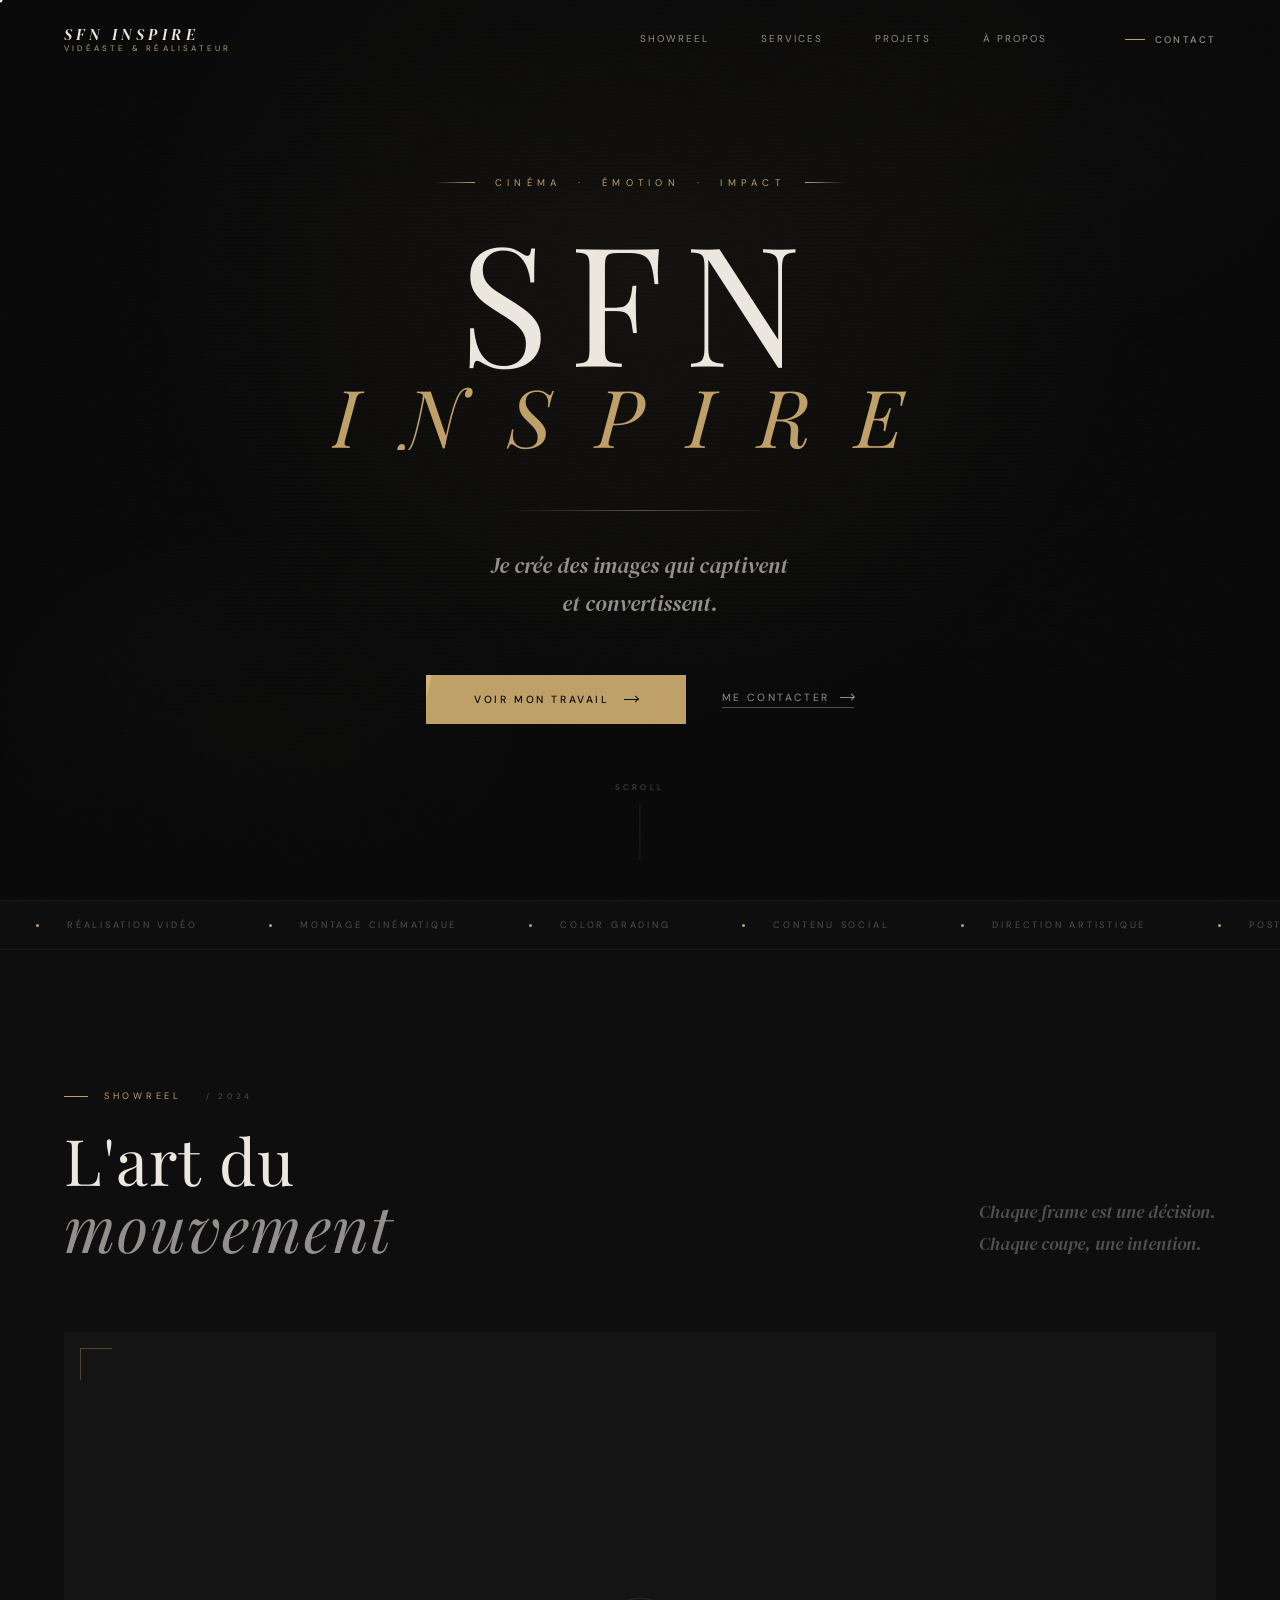
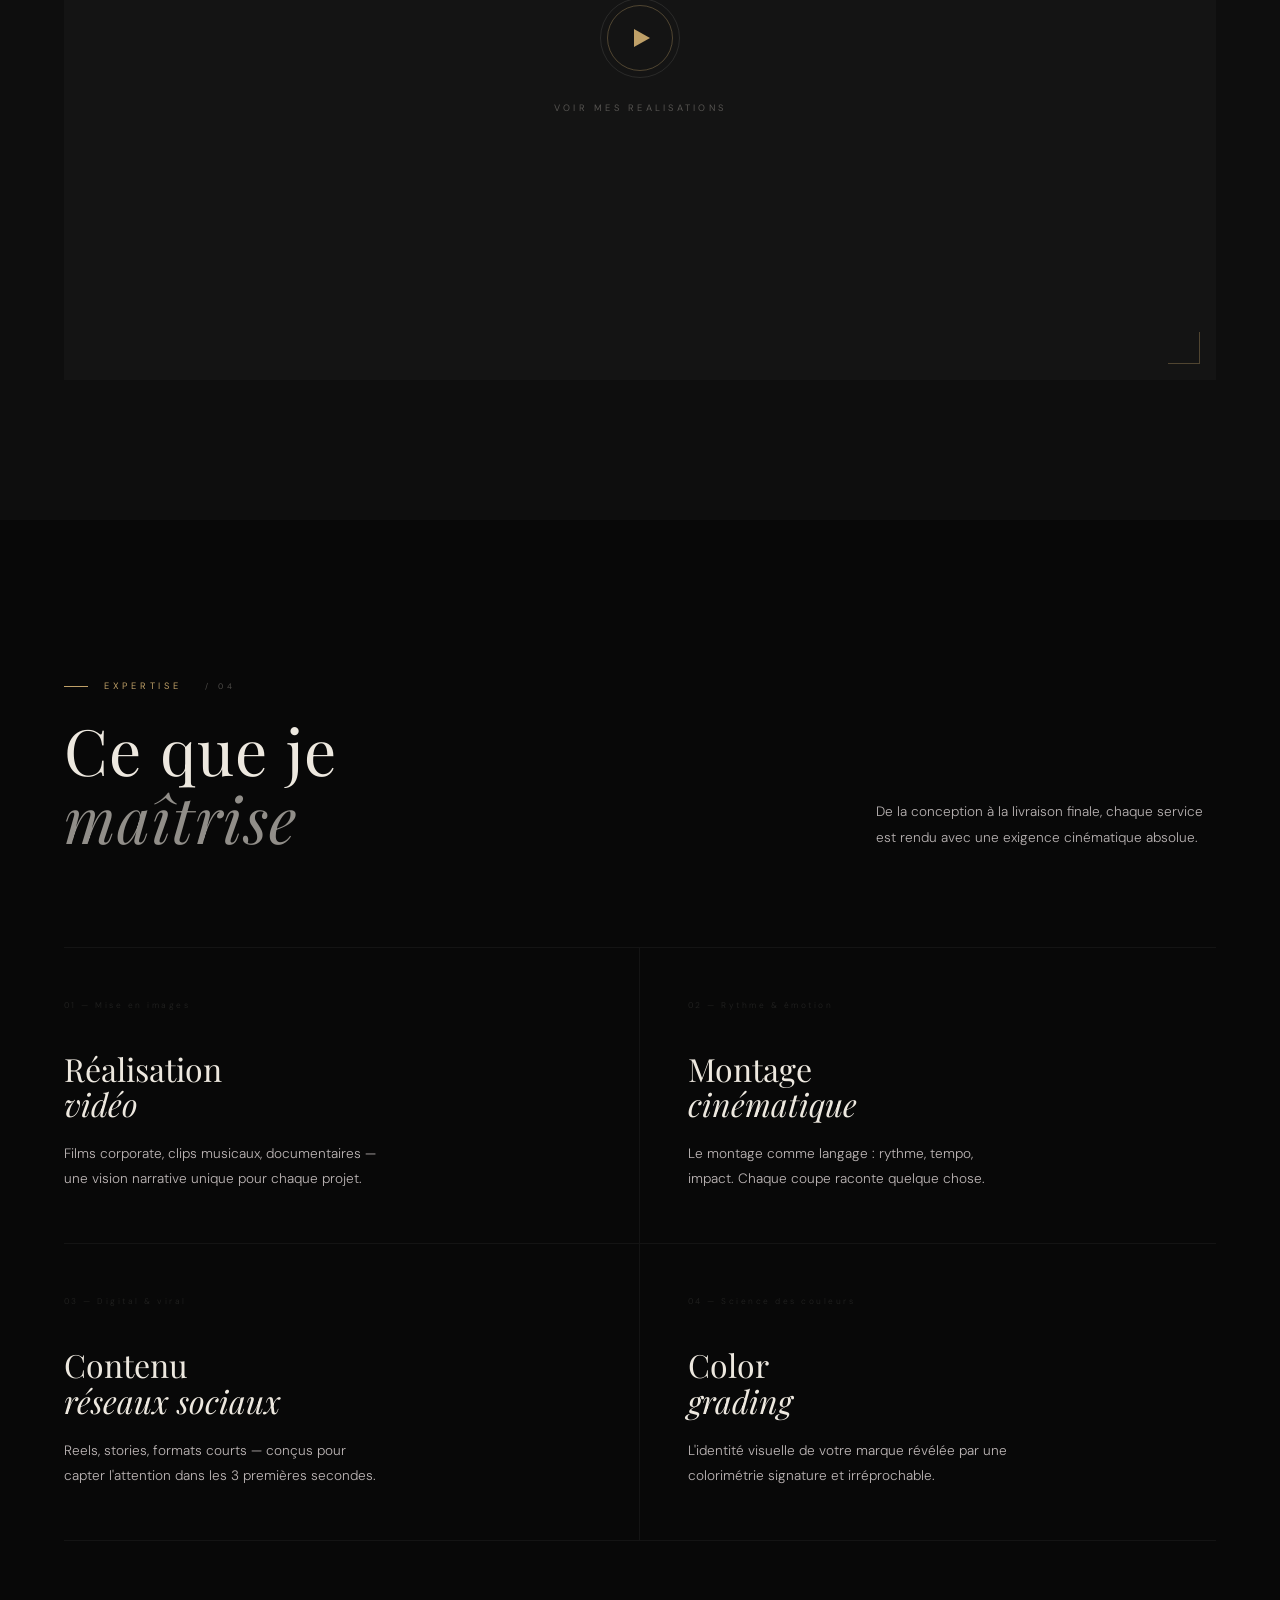
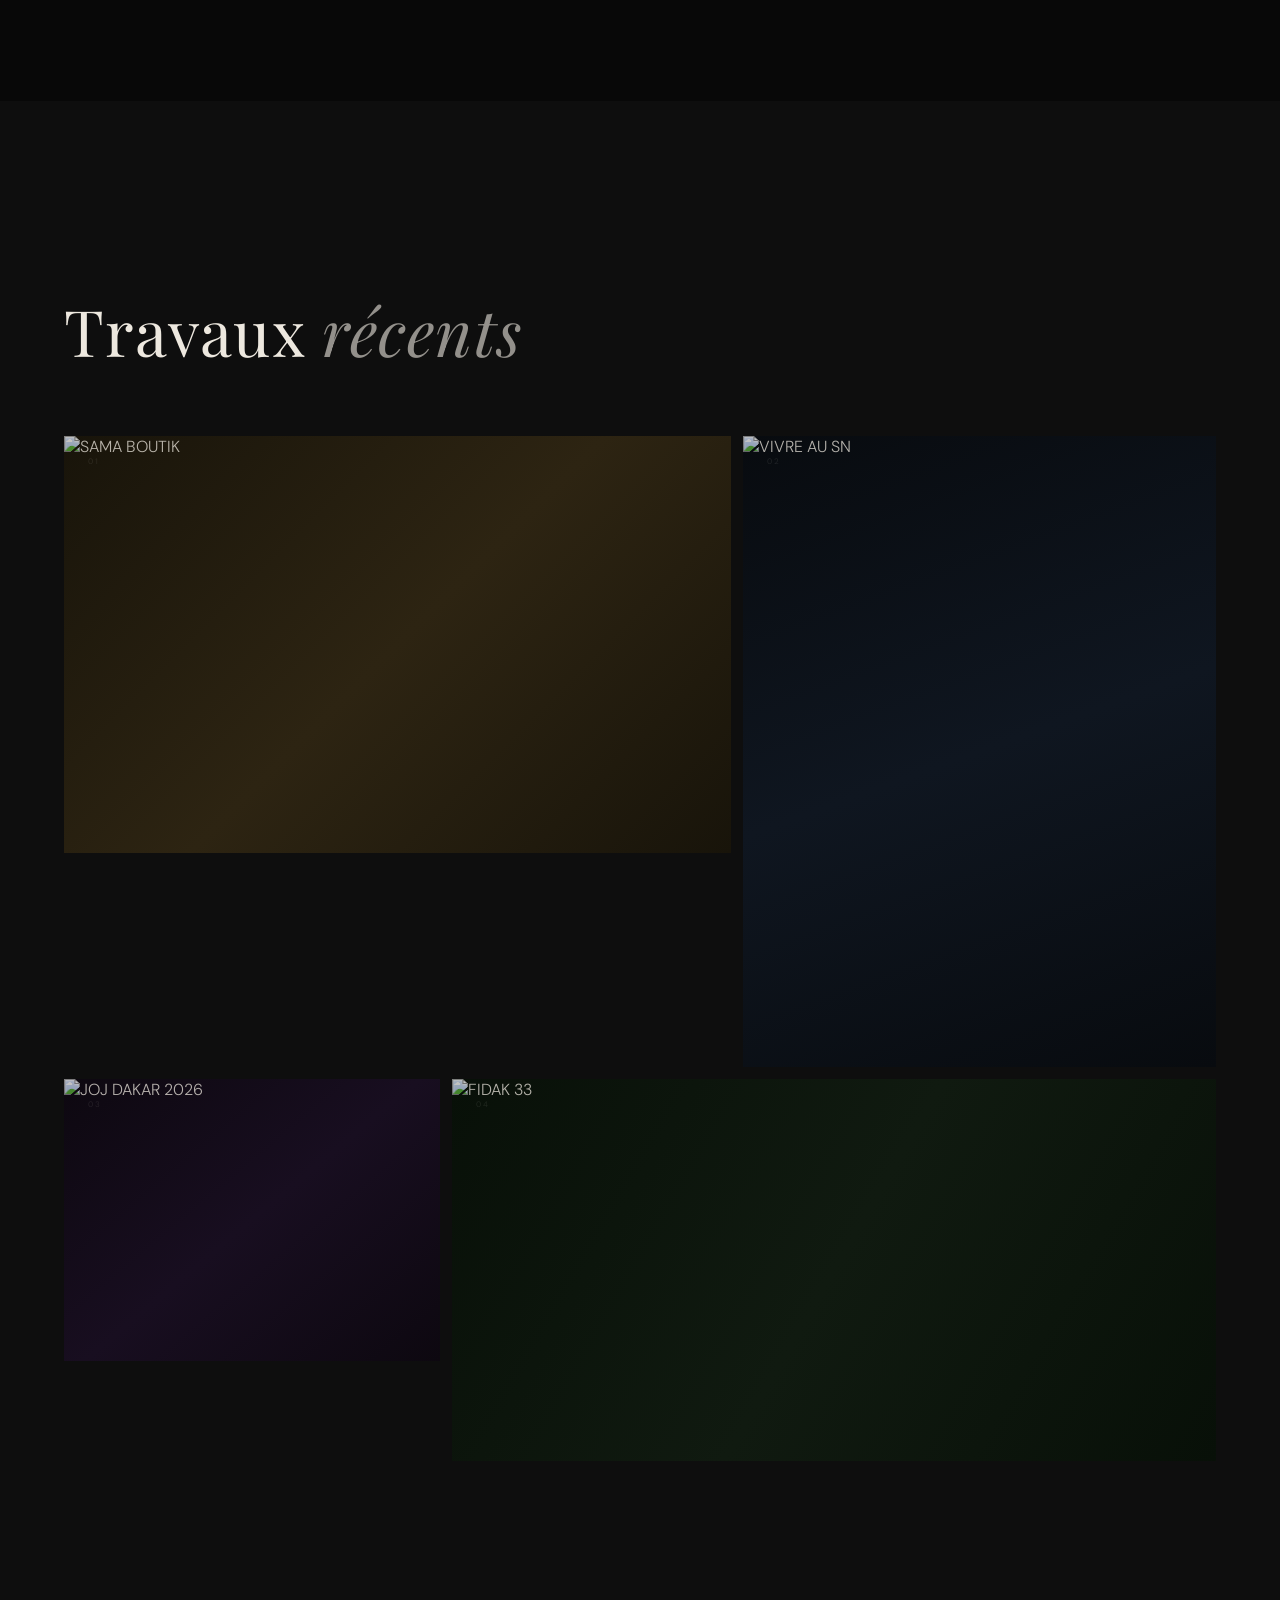
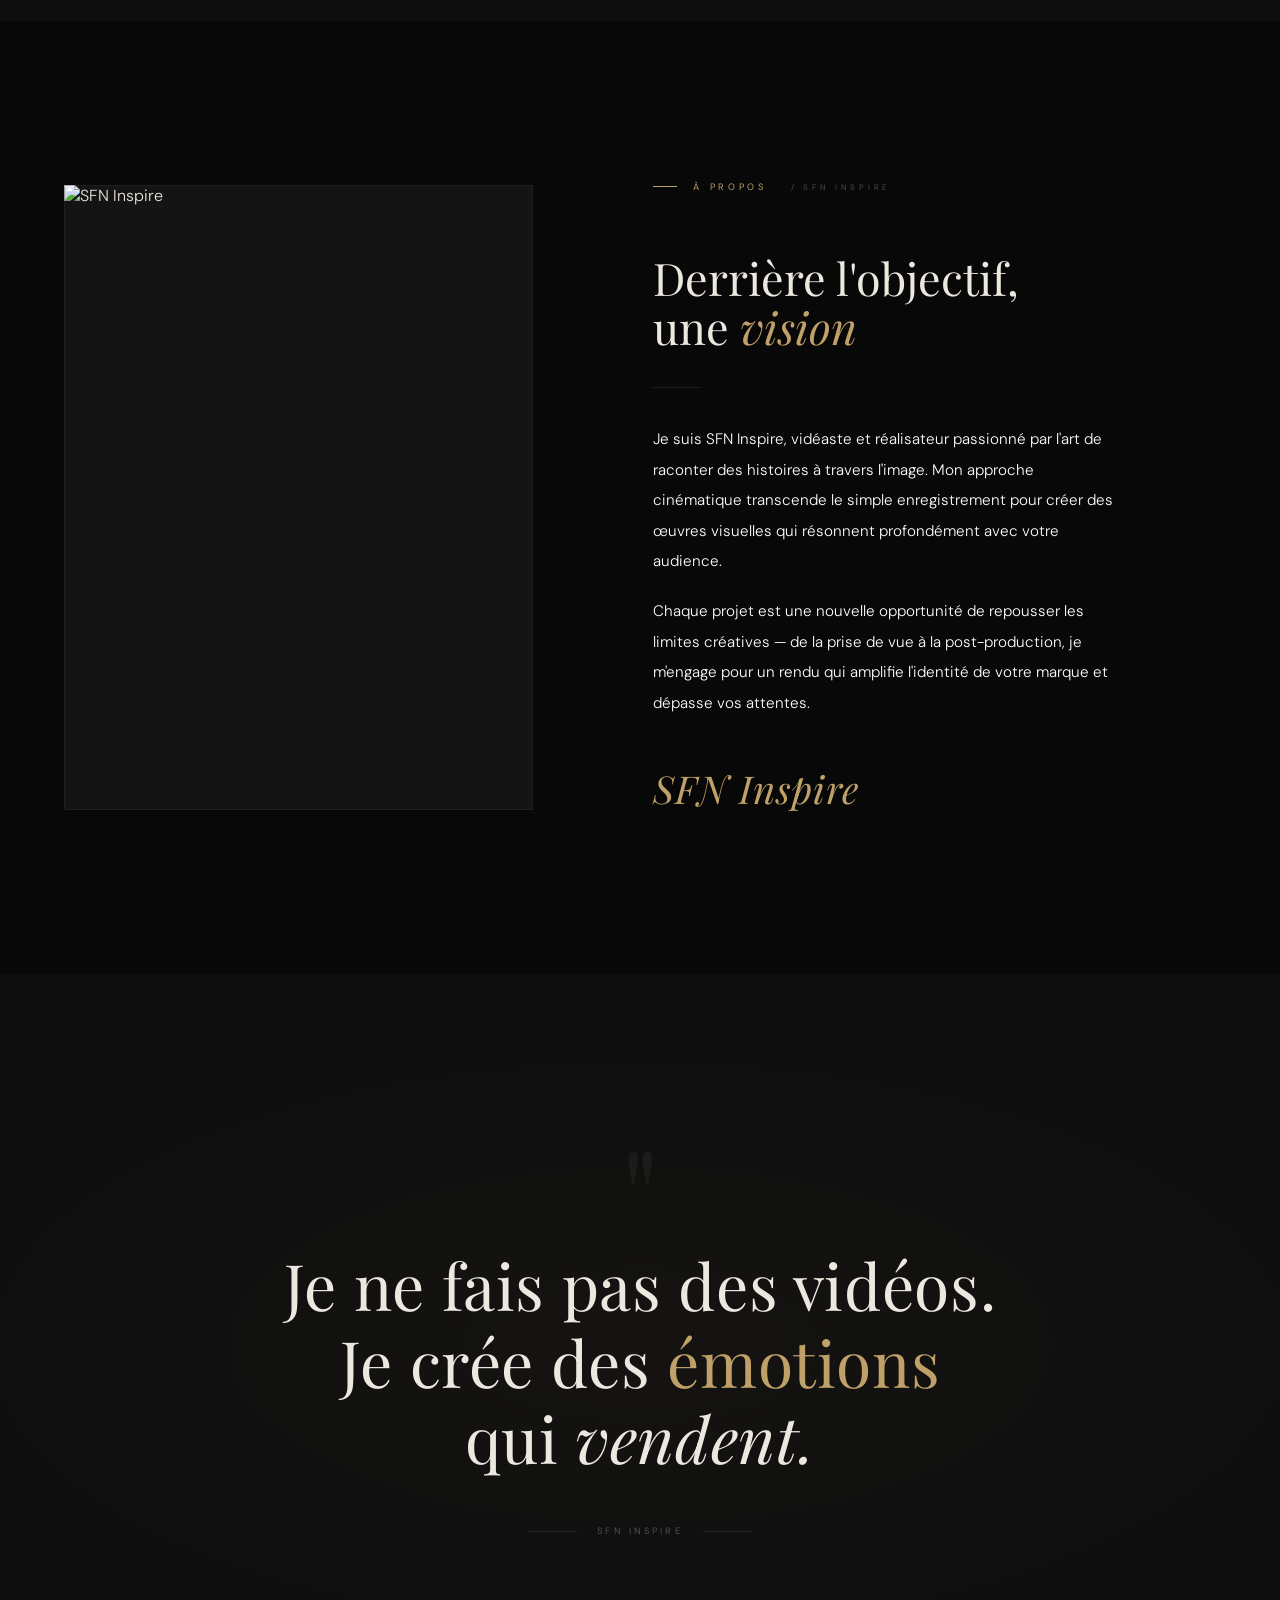
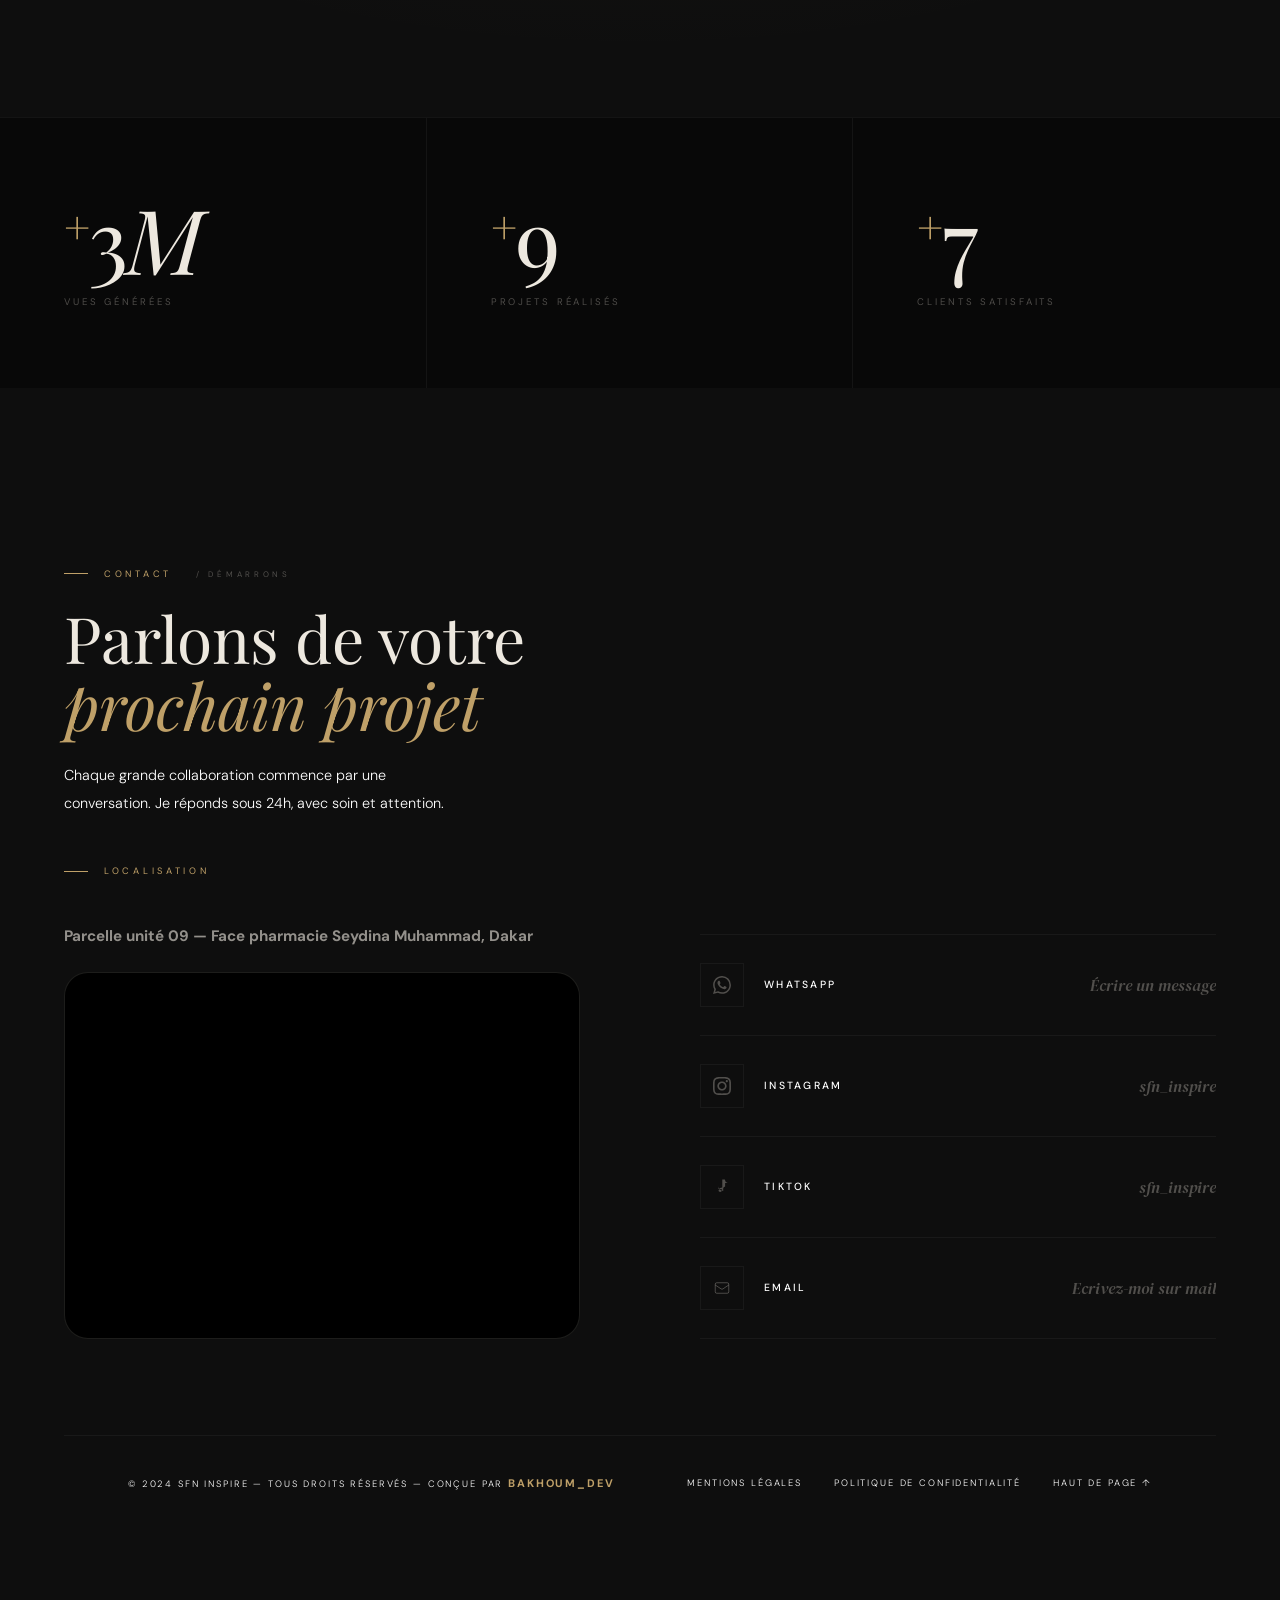
==== commit da820235: "ajout index.html dans public" ====
--- a/public/index.html
+++ b/public/index.html
@@ -78,7 +78,7 @@
     
         <!-- VIDÉO HERO — en background   -->
       <video id="hero-video" autoplay muted loop  
-        playsinline src="media/videos/BacVideo(1).mp4">        
+        playsinline src="media/videos/Bacvideo(1).mp4">        
       </video>   
      
   </div>
@@ -244,8 +244,10 @@
   </div>
 </section>
 
-<!-- ═══════════════════════════════════════════════════════════
-     PROJETS
+
+
+<!-- ═══════════════════════════════════════════════════════════
+     PROJETS 
     ════════════════════════════════════════════════════════════ -->
 
 <section id="projects">
@@ -278,7 +280,7 @@
   </div>
 
   <div class="proj proj-bg-2" data-reveal data-delay="2">
-    <img class="proj-img" src="media/images/VivreAuSN.PNG" alt="VIVRE AU SN">
+    <img class="proj-img" src="media/images/VivreAusn.PNG" alt="VIVRE AU SN">
     <p class="proj-index">02</p>
     <div class="proj-overlay">
       <p class="proj-tag">Promovoir le tourisme au sénégal</p>
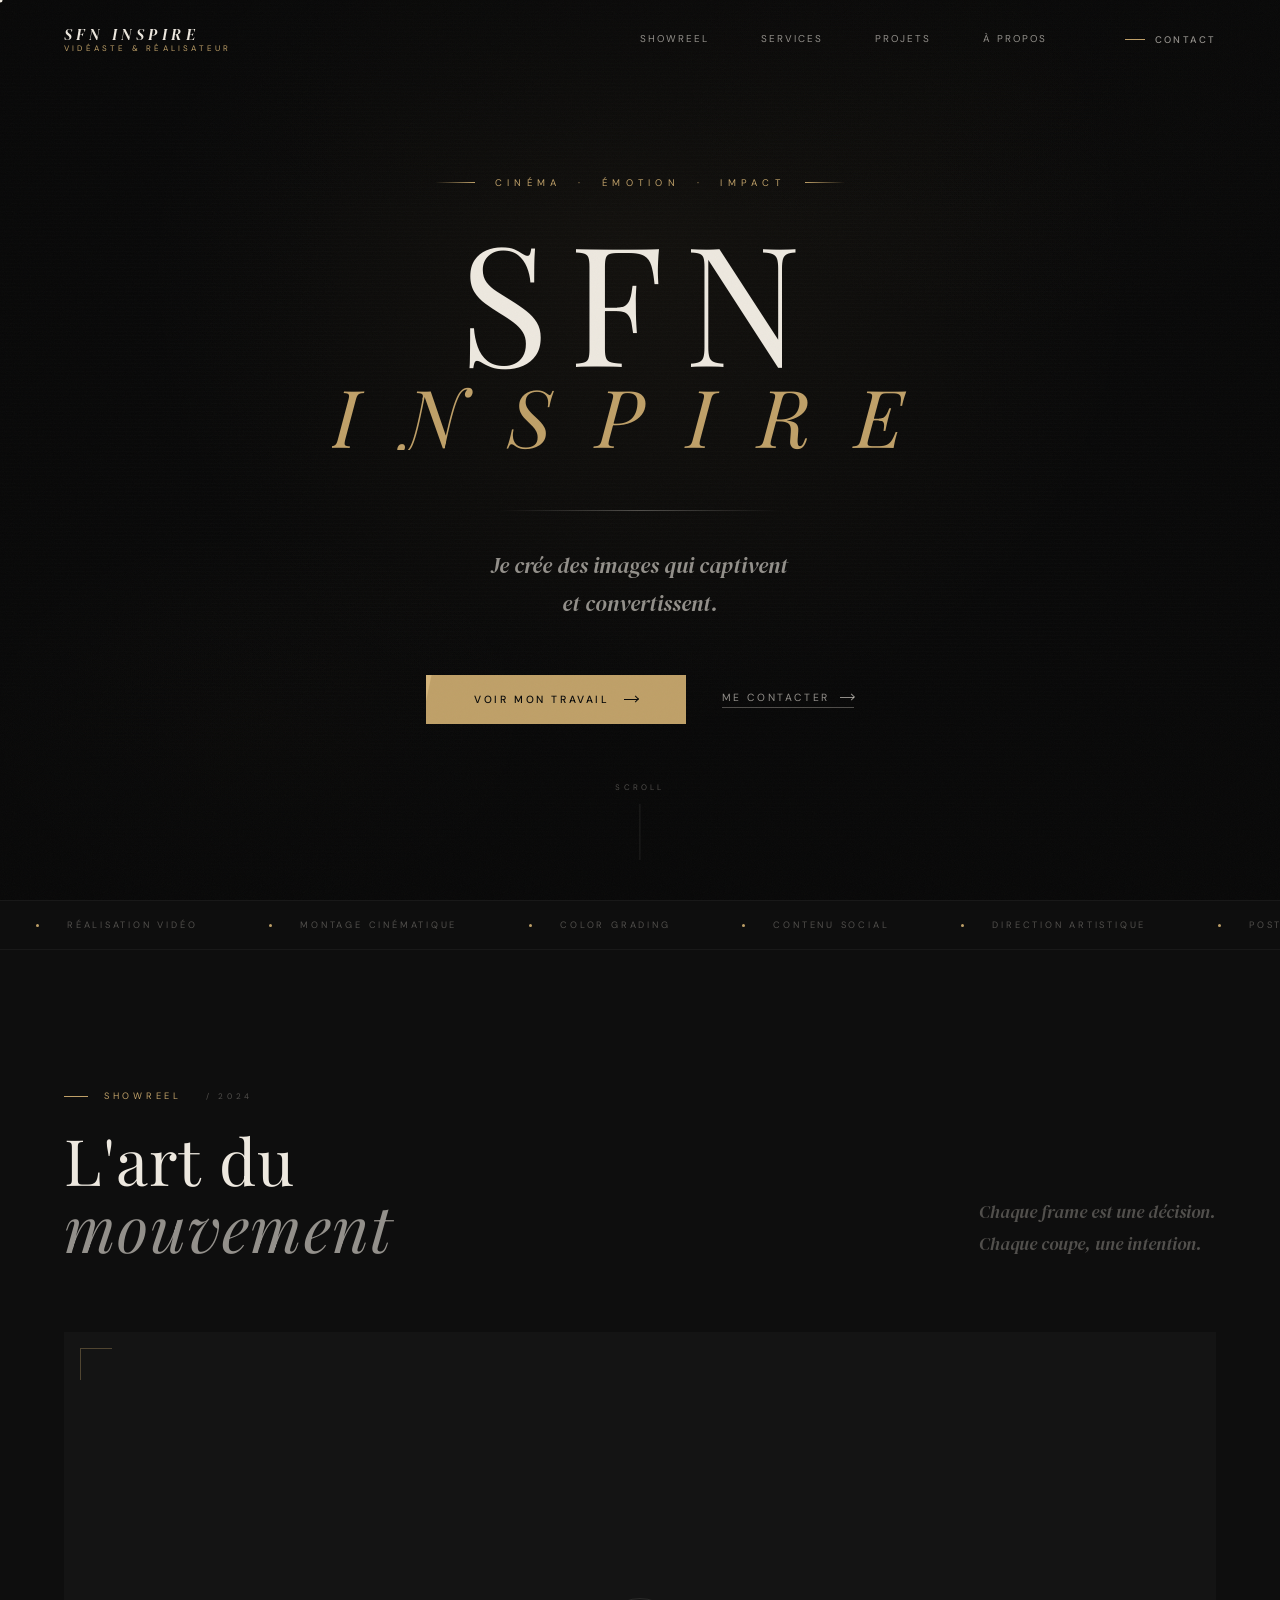
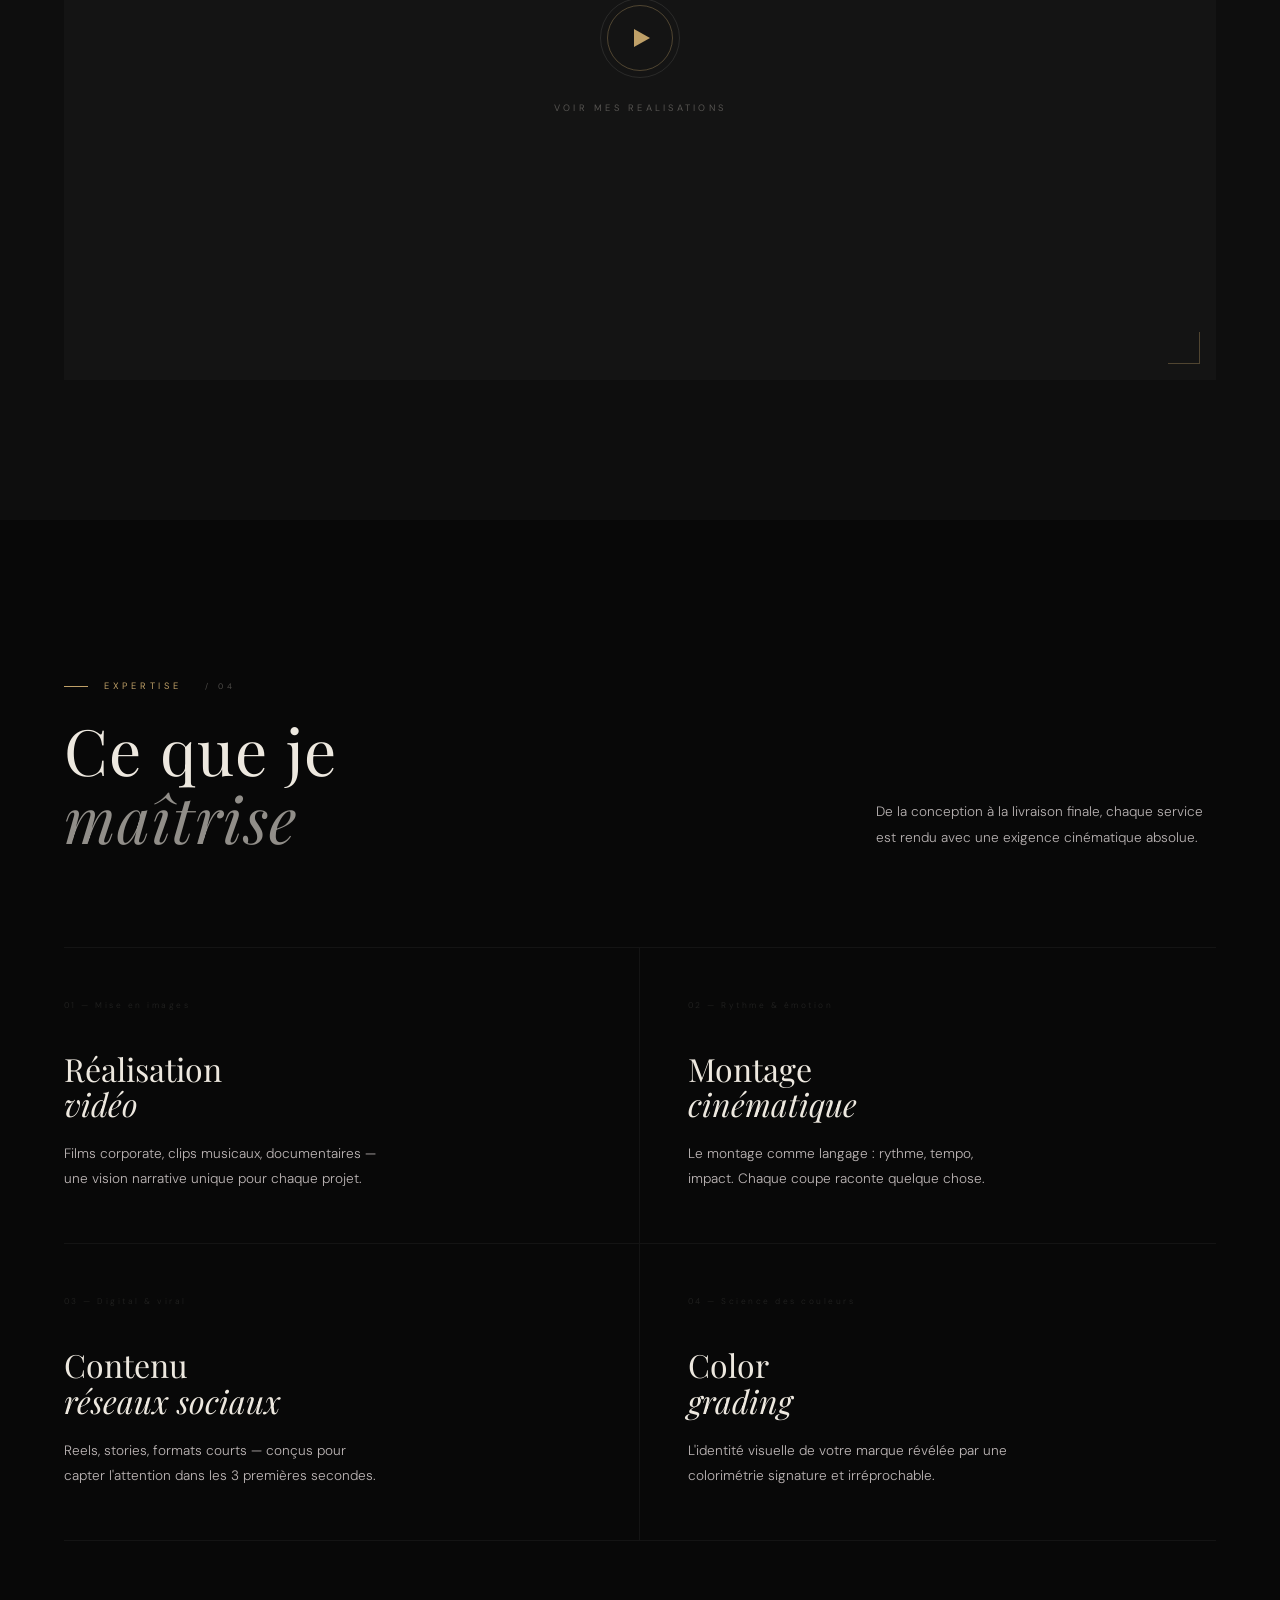
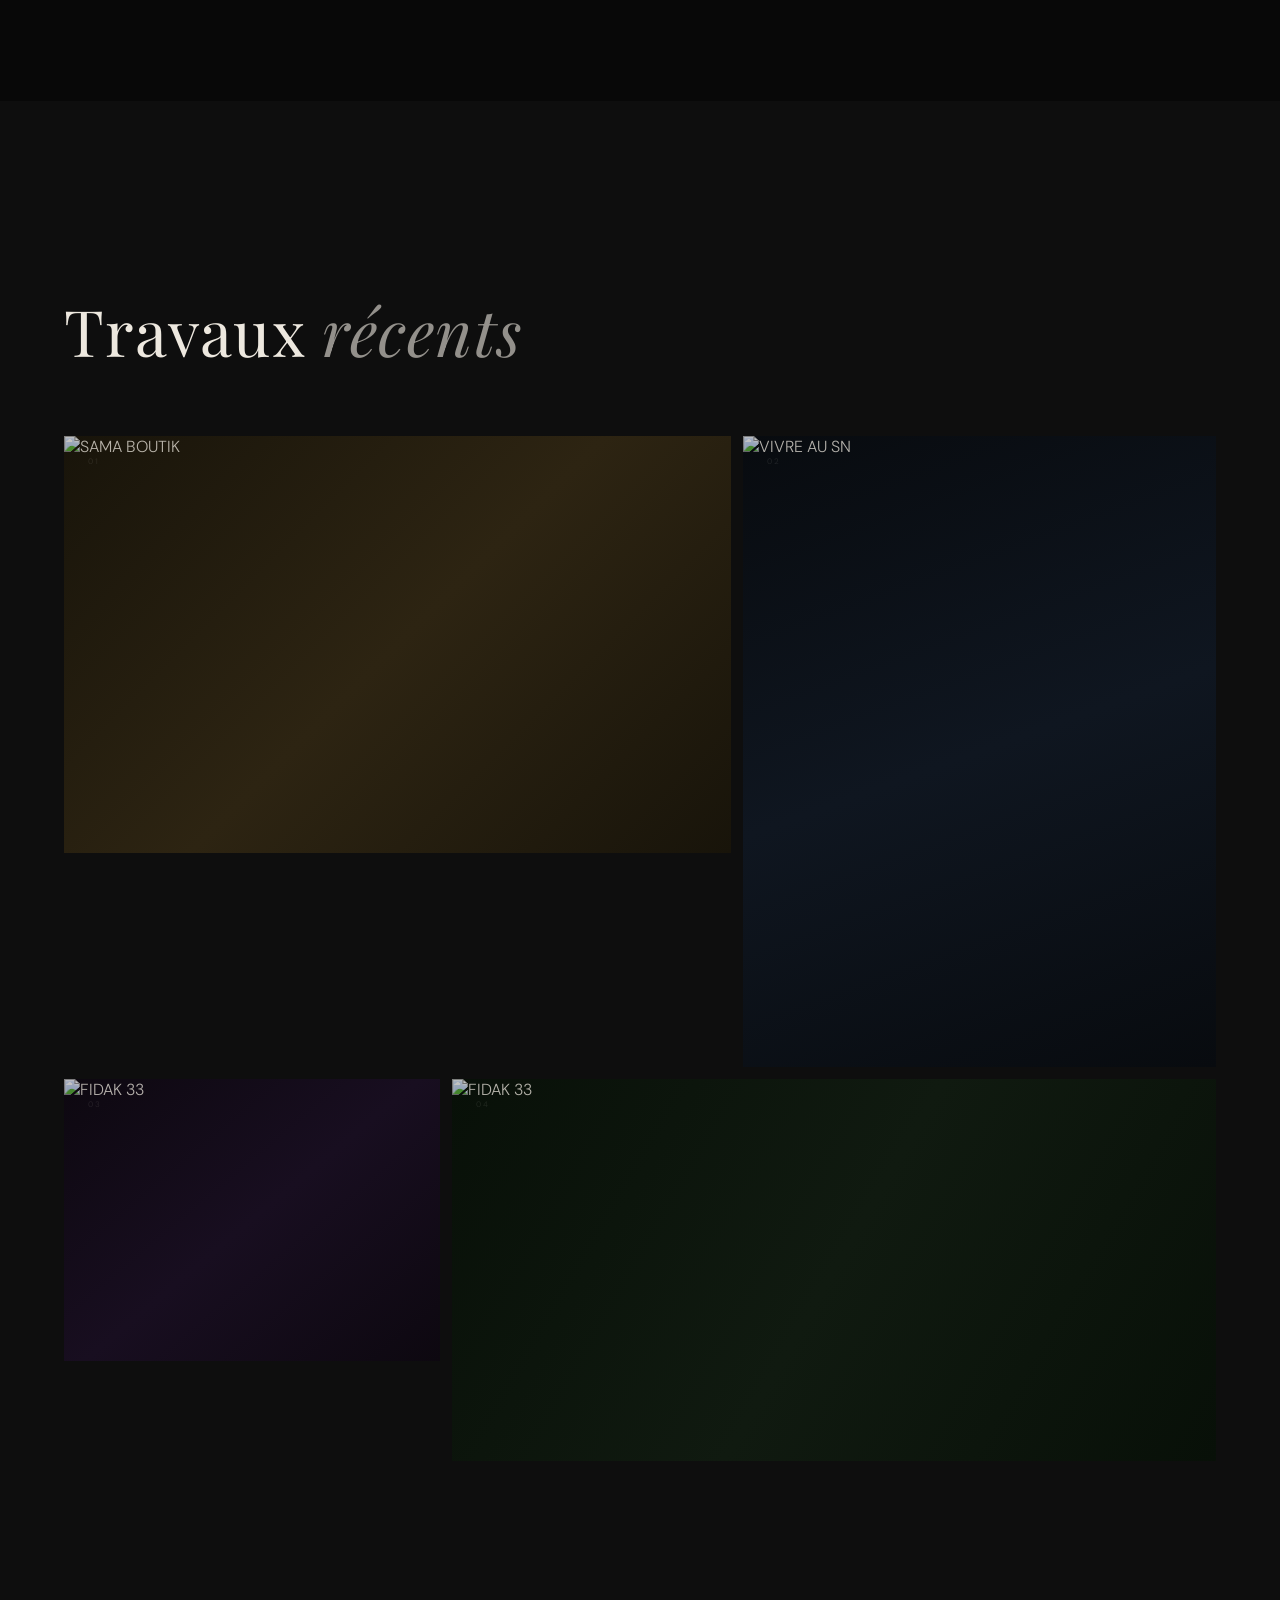
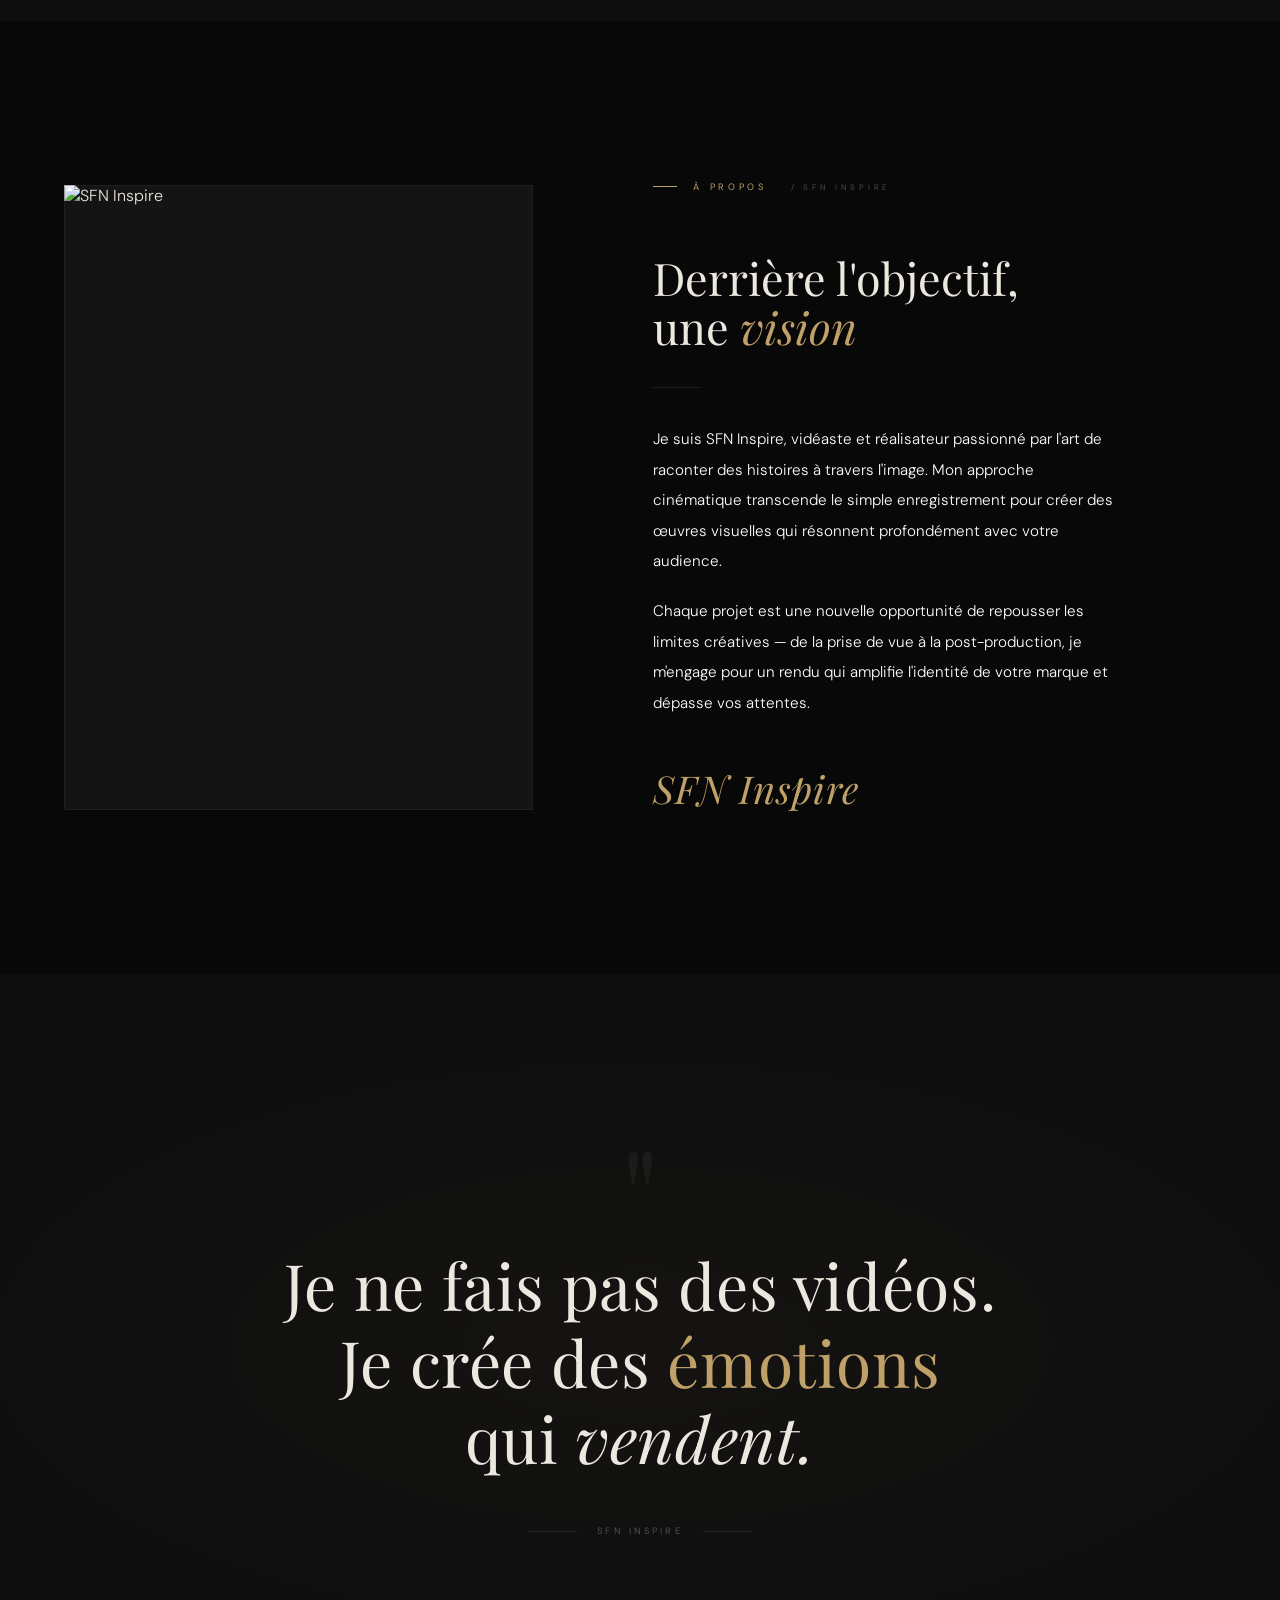
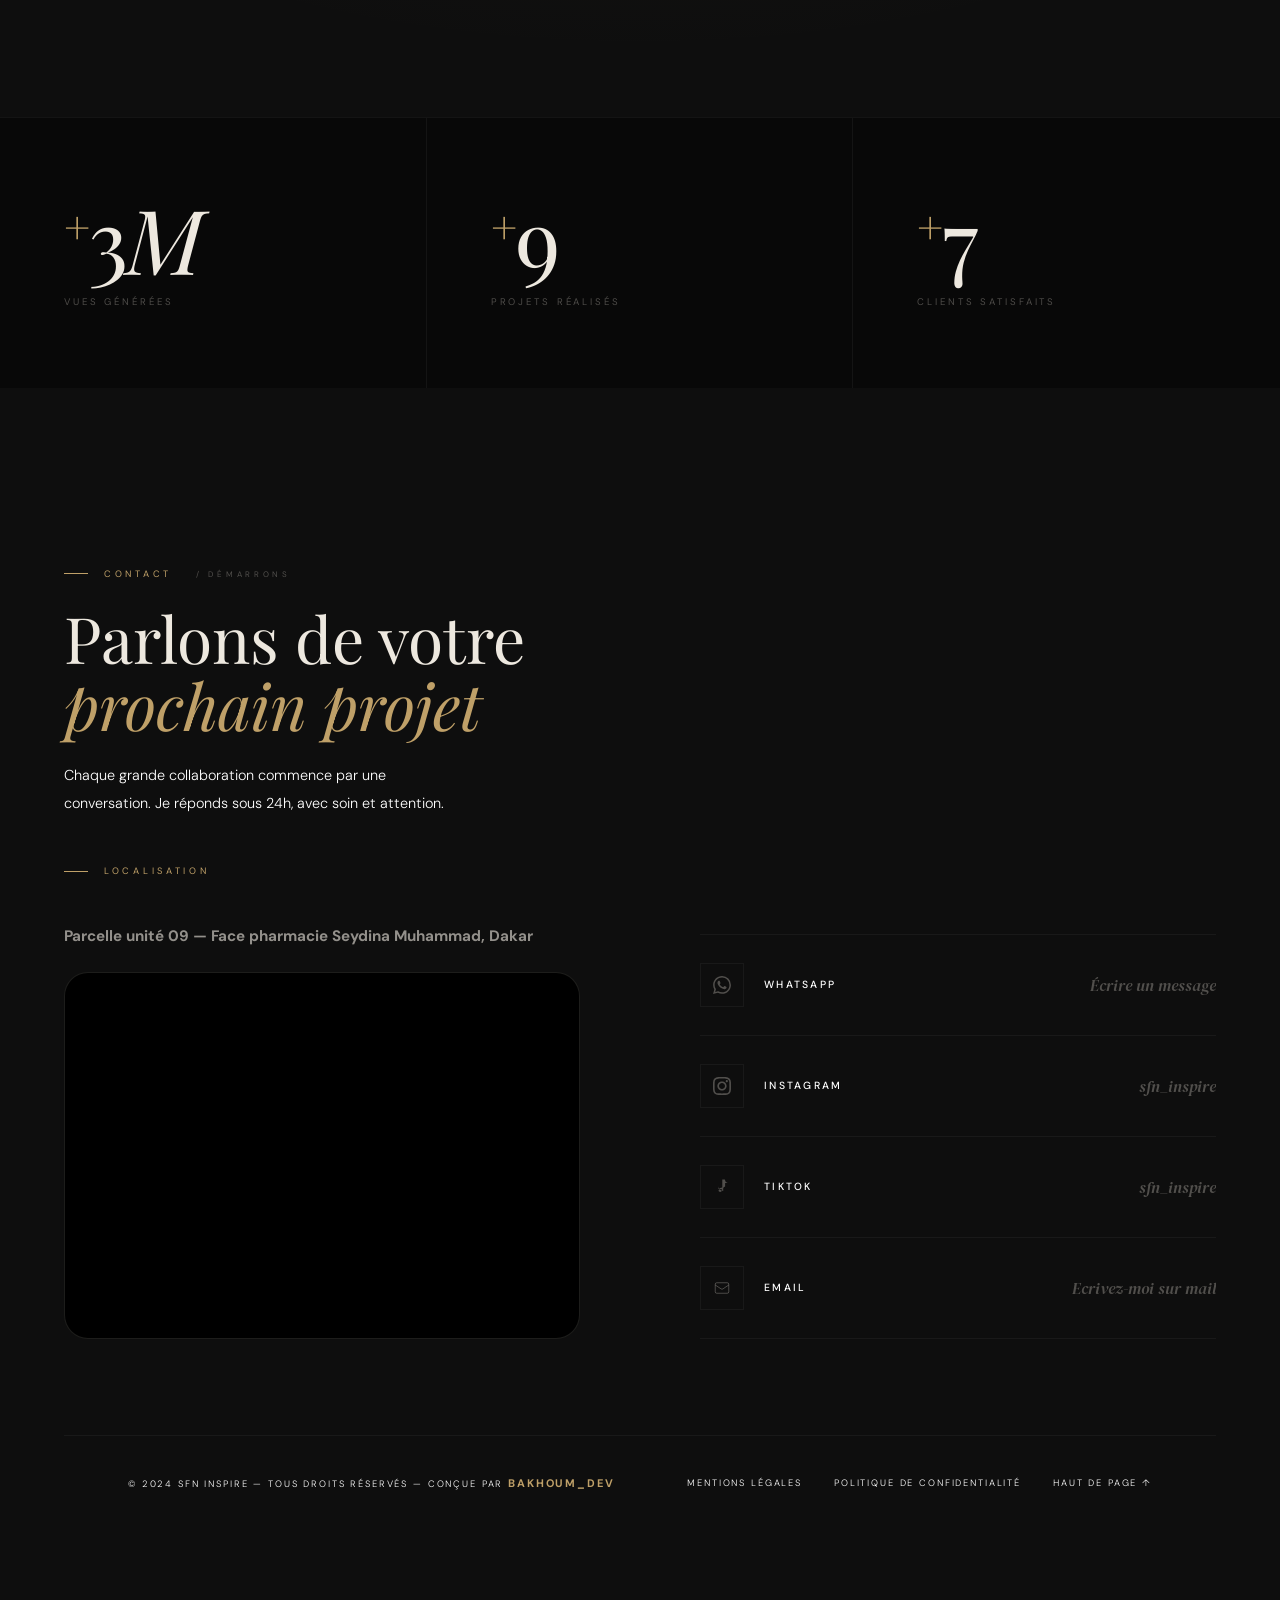
==== commit b5707082: "ajout modification" ====
--- a/public/index.html
+++ b/public/index.html
@@ -268,7 +268,7 @@
 <div class="projects-grid">
  
   <div class="proj proj-bg-1" data-reveal data-delay="1">
-    <img class="proj-img" src="media/images/SamaBoutik.PNG" alt="SAMA BOUTIK">
+  <a href="https://www.samaboutik.net" target="_blank"> <img class="proj-img" src="media/images/SamaBoutik.PNG" alt="SAMA BOUTIK"></a>
     <p class="proj-index">01</p>
     <div class="proj-overlay">
       <p class="proj-tag">Site web pour vendre</p>
@@ -280,7 +280,7 @@
   </div>
 
   <div class="proj proj-bg-2" data-reveal data-delay="2">
-    <img class="proj-img" src="media/images/VivreAusn.PNG" alt="VIVRE AU SN">
+   <a href="https://www.vivreausn.com" target="_blank"><img class="proj-img" src="media/images/VivreAusn.PNG" alt="VIVRE AU SN"></a>
     <p class="proj-index">02</p>
     <div class="proj-overlay">
       <p class="proj-tag">Promovoir le tourisme au sénégal</p>
@@ -292,7 +292,7 @@
   </div>
 
   <div class="proj proj-bg-3" data-reveal data-delay="3">
-   <img class="proj-img" src="media/images/jojdakar.PNG" alt="JOJ DAKAR 2026">
+   <a href="https://www.olympics.com"><img class="proj-img" src="media/images/Fidak.PNG" alt="FIDAK 33"></a>
     <p class="proj-index">03</p>
     <div class="proj-overlay">
       <p class="proj-tag">En partenaire avec le fidak 33</p>
@@ -304,7 +304,7 @@
   </div>
 
   <div class="proj proj-bg-4" data-reveal data-delay="4">
-    <img class="proj-img" src="media/images/Fidak.PNG" alt="FIDAK 33">
+   <a href="https://www.cices.sn" target="_blank"><img class="proj-img" src="media/images/Fidak.PNG" alt="FIDAK 33"></a>
     <p class="proj-index">04</p>
     <div class="proj-overlay">
       <p class="proj-tag">foire internationale de dakar 2025</p>
--- a/public/CSS/styles.css
+++ b/public/CSS/styles.css
@@ -31,9 +31,18 @@
 /* ─────────────────────────────────────────────────────────────────────────────
    RESET & BASE
 ───────────────────────────────────────────────────────────────────────────── */
-*, *::before, *::after { box-sizing: border-box; margin: 0; padding: 0; }
-html { scroll-behavior: smooth; font-size: 16px; }
-body {
+*, *::before, *::after { 
+  box-sizing: border-box;
+   margin: 0;
+   padding: 0; 
+  }
+html 
+{ 
+  scroll-behavior: smooth;
+   font-size: 16px; 
+}
+body 
+{
   background: var(--ink);
   color: var(--paper);
   font-family: var(--body);
@@ -42,8 +51,16 @@
   cursor: none;
   -webkit-font-smoothing: antialiased;
 }
-img { display: block; max-width: 100%; }
-a { color: inherit; text-decoration: none; }
+img 
+{ 
+  display: block; 
+  max-width: 100%; 
+}
+a 
+{
+   color: inherit;
+    text-decoration: none; 
+}
 
 /* ─────────────────────────────────────────────────────────────────────────────
    LOADING SCREEN
@@ -55,7 +72,11 @@
   flex-direction: column; gap: 32px;
   transition: opacity 0.8s var(--ease-out), visibility 0.8s;
 }
-#loader.done { opacity: 0; visibility: hidden; pointer-events: none; }
+#loader.done { 
+  opacity: 0;
+   visibility: hidden;
+    pointer-events: none; 
+}
 .loader-logo {
   font-family: var(--serif);
   font-size: 1.1rem;
@@ -773,6 +794,10 @@
 .proj:nth-child(3) { grid-column: 1 / 5;  grid-row: 2; aspect-ratio: 4/3; }
 .proj:nth-child(4) { grid-column: 5 / 13; grid-row: 2; aspect-ratio: 16/8; }
 
+.proj a {
+  position: absolute; inset: 0;
+  z-index: 10;
+}
 .proj-img {
   position: absolute; inset: 0;
   width: 100%; height: 100%;
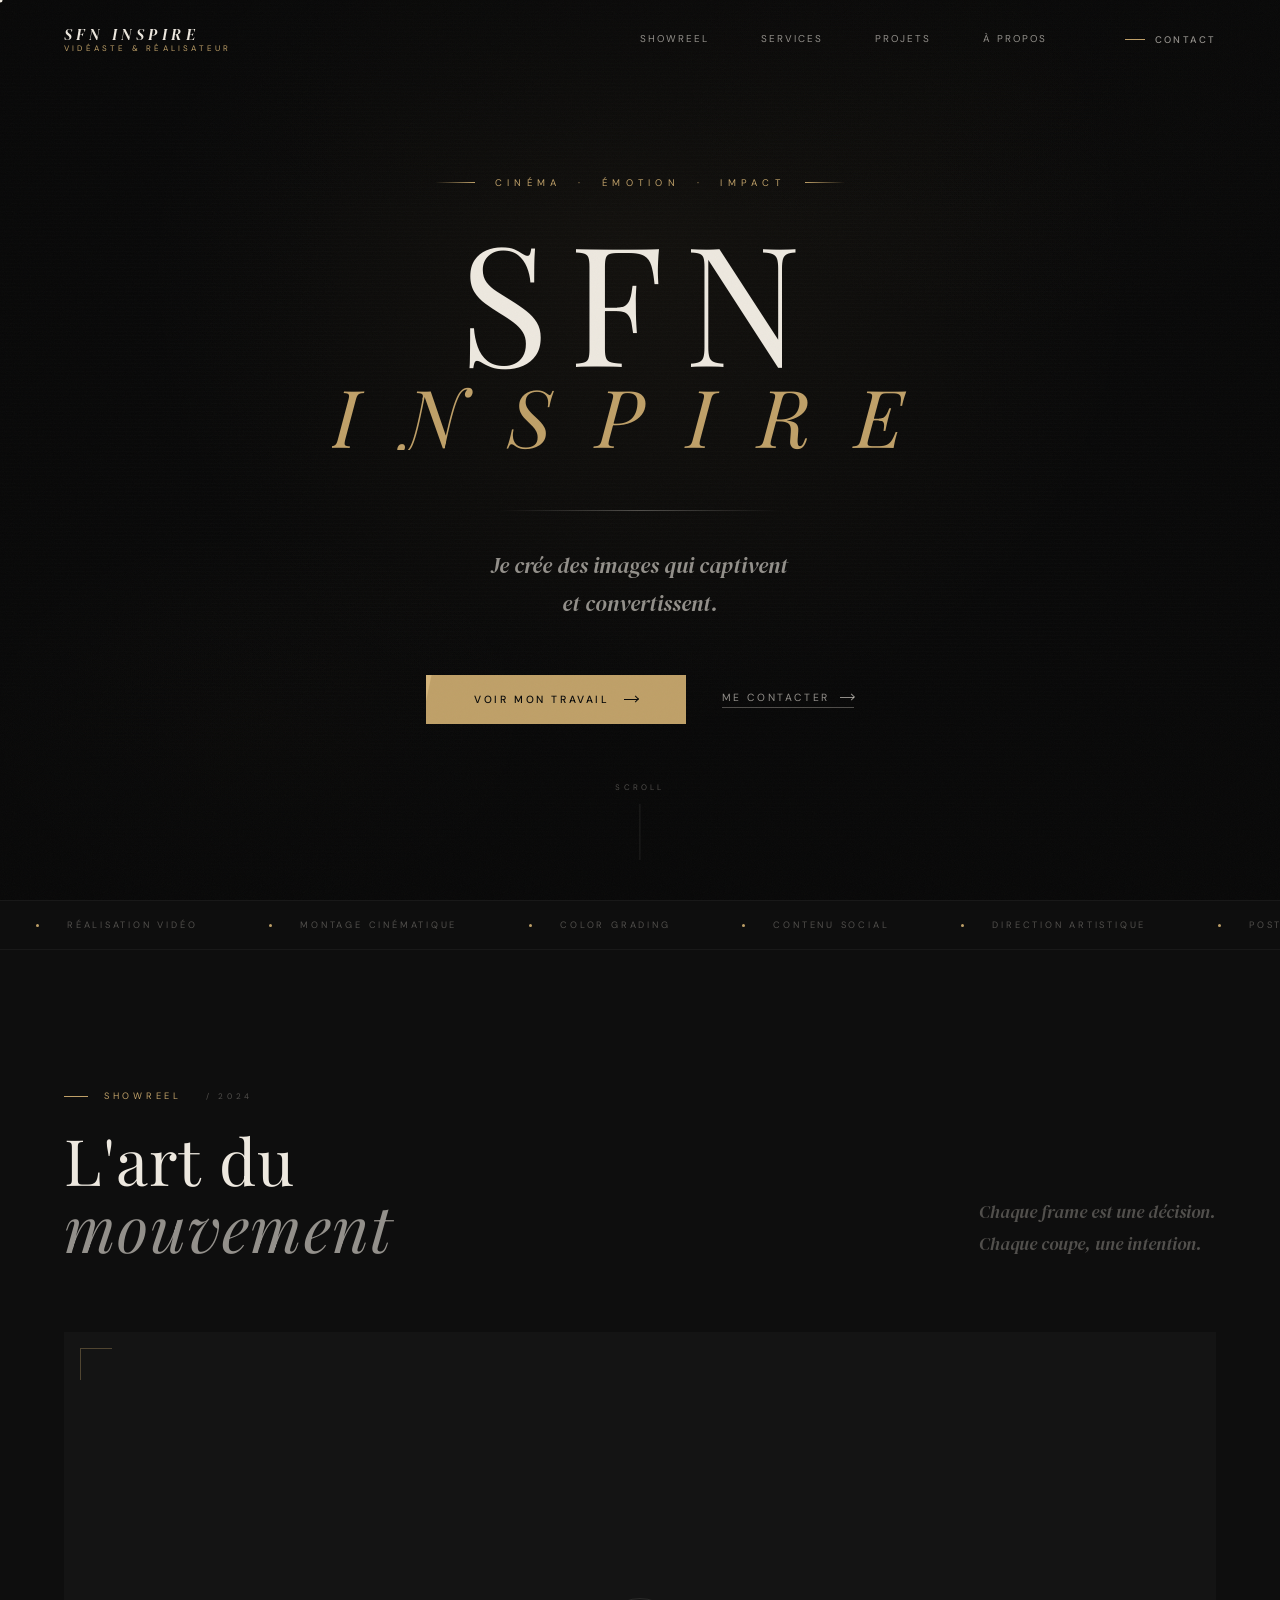
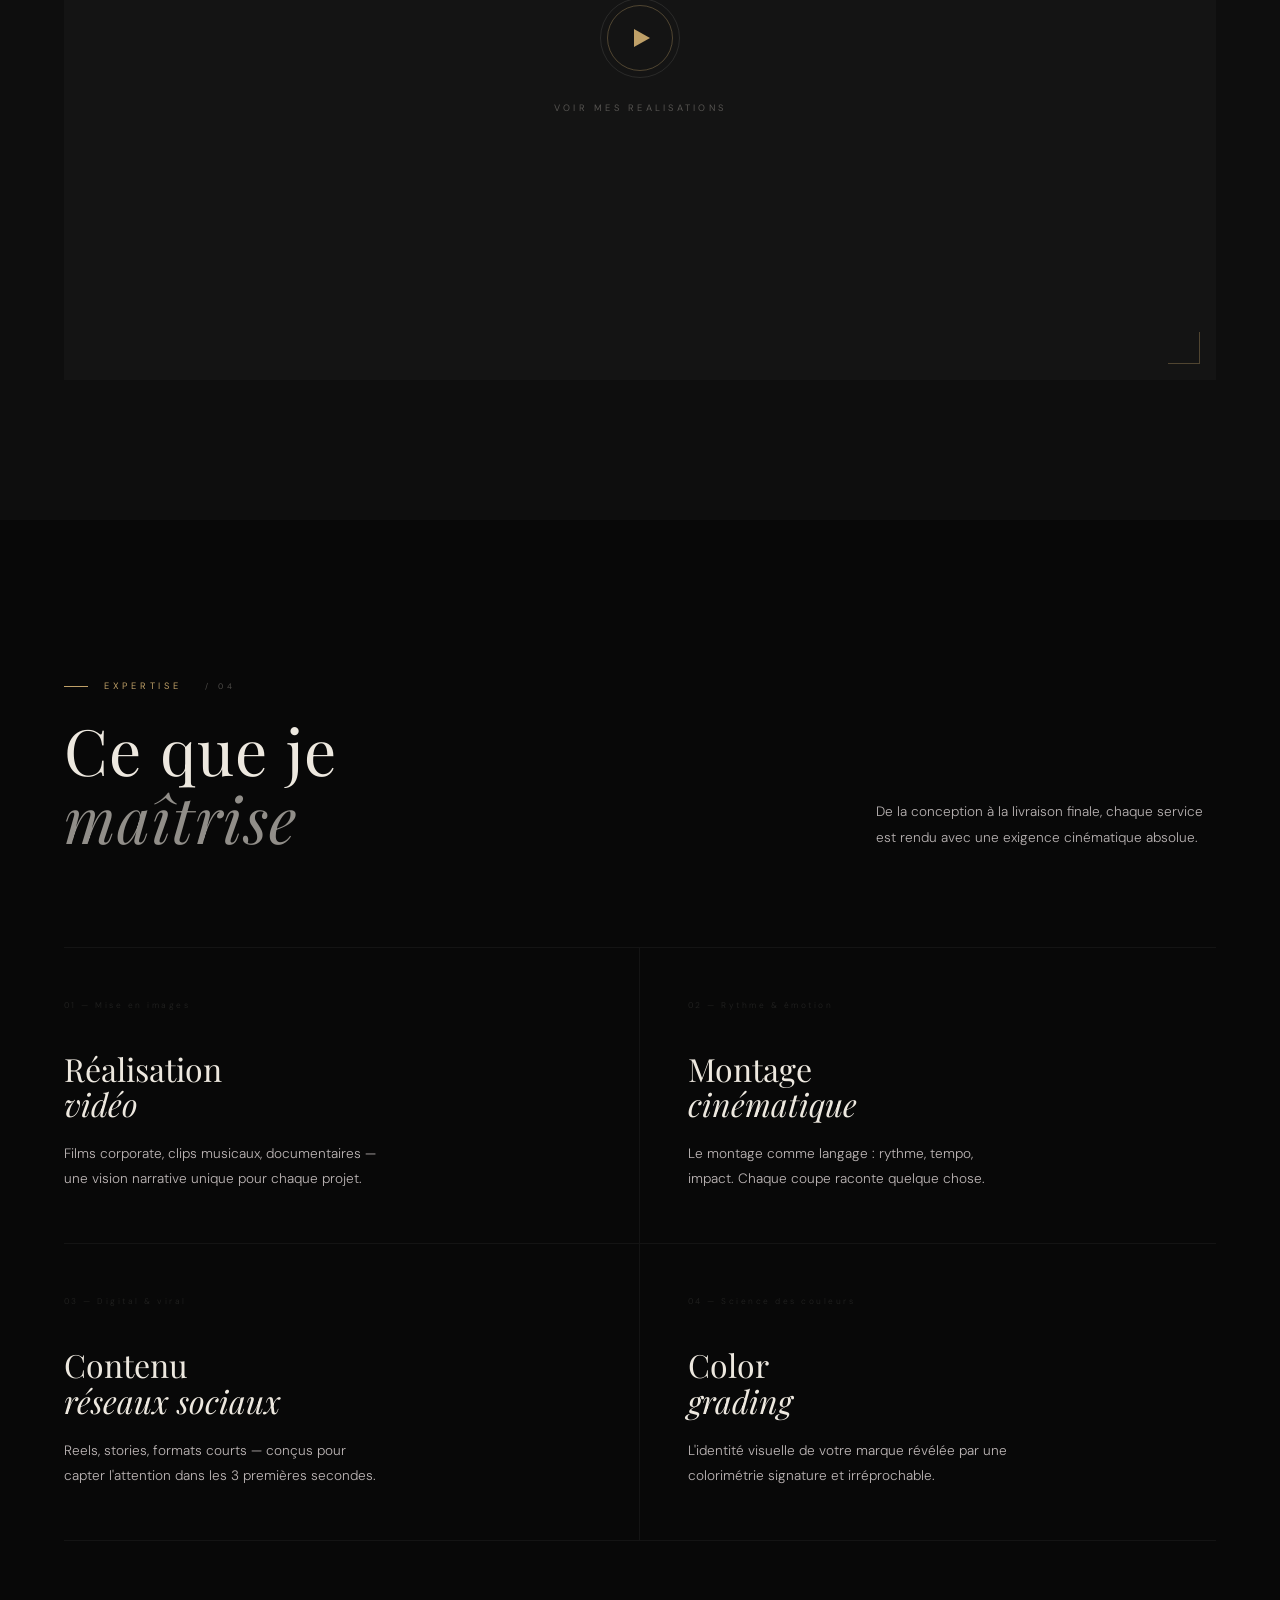
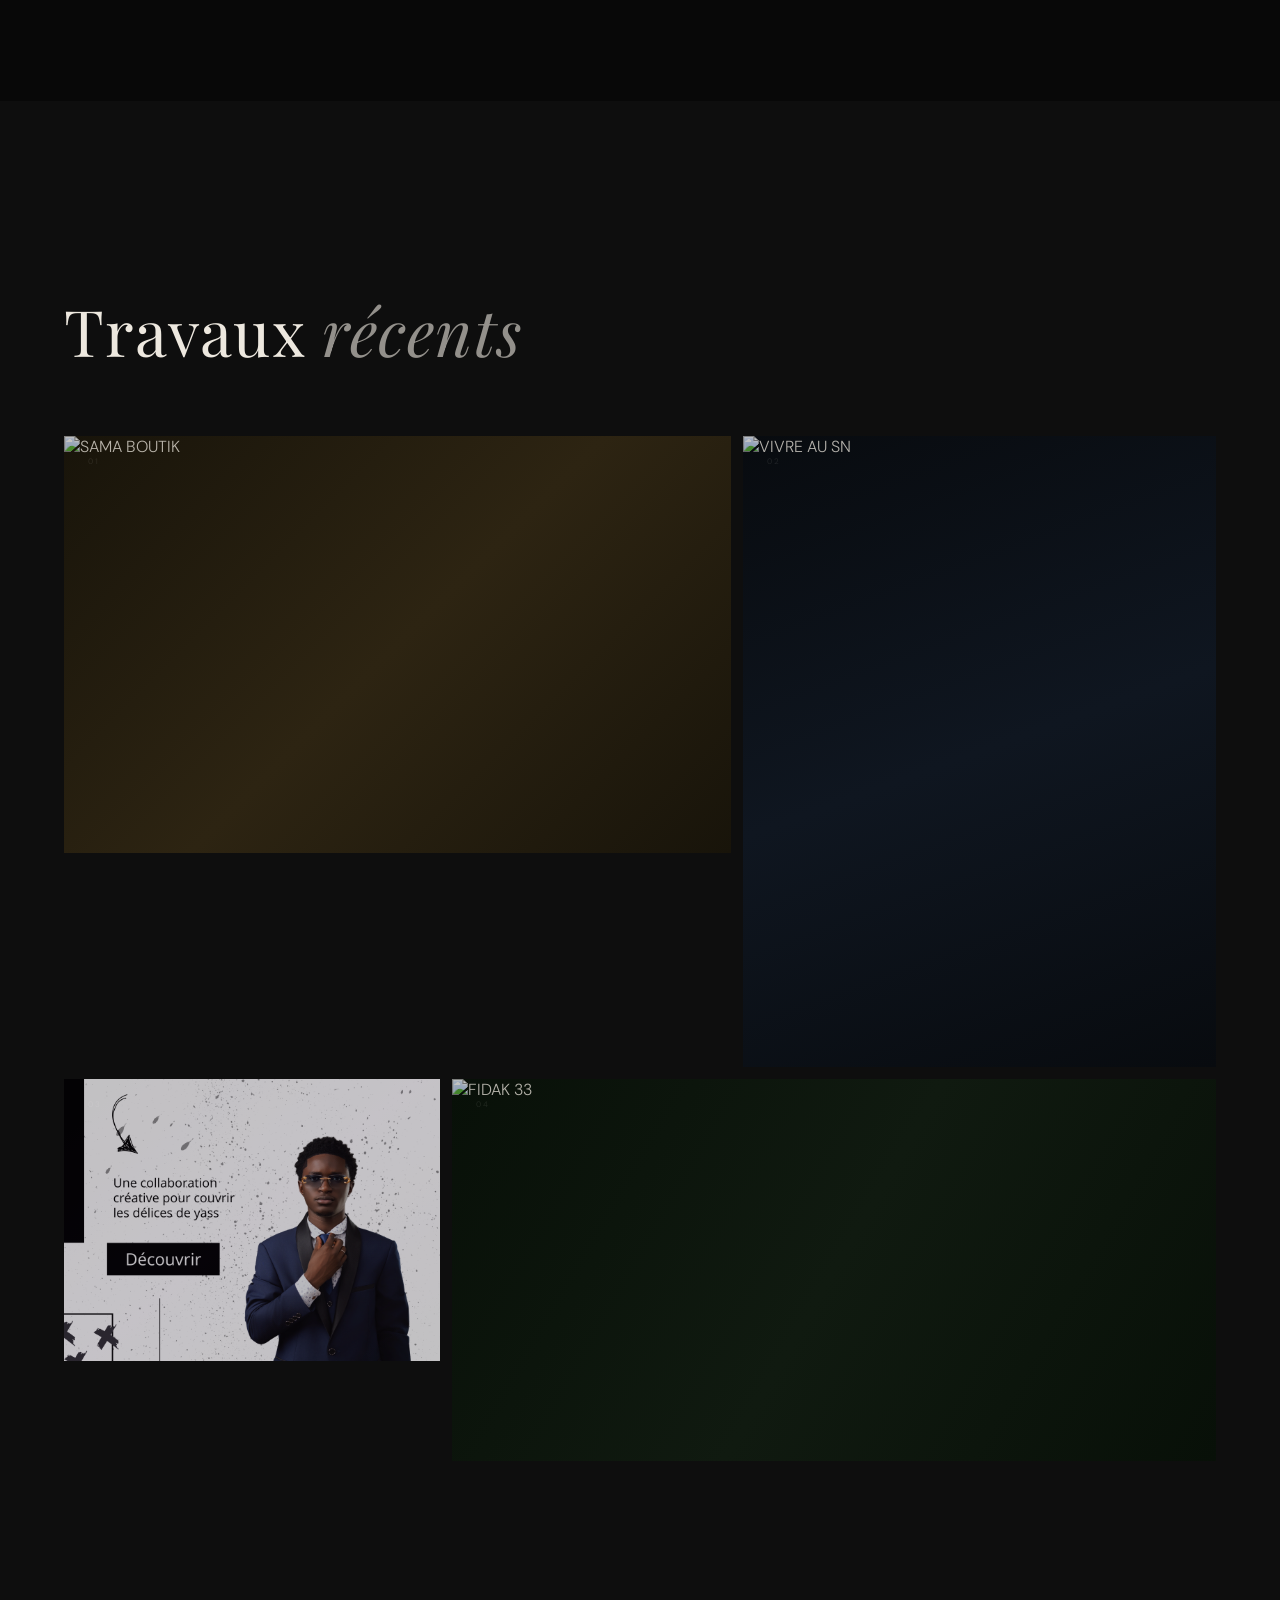
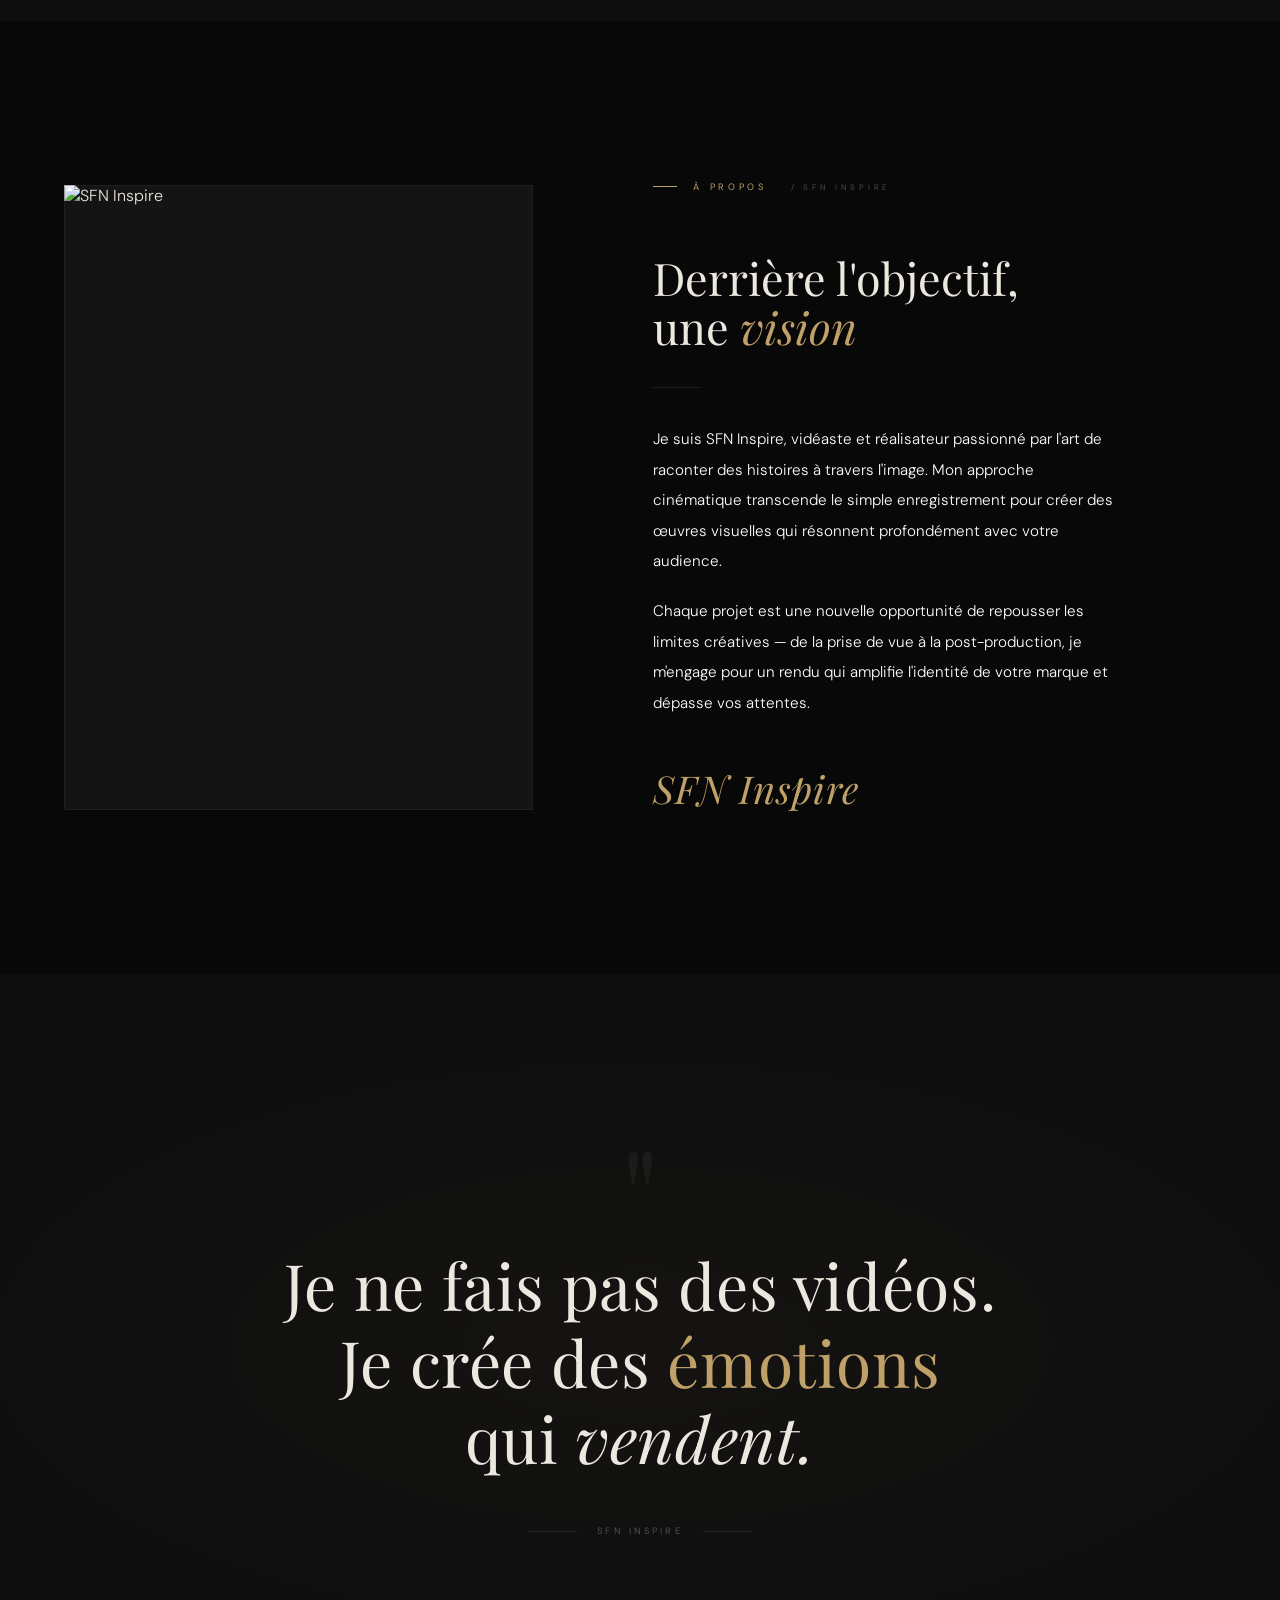
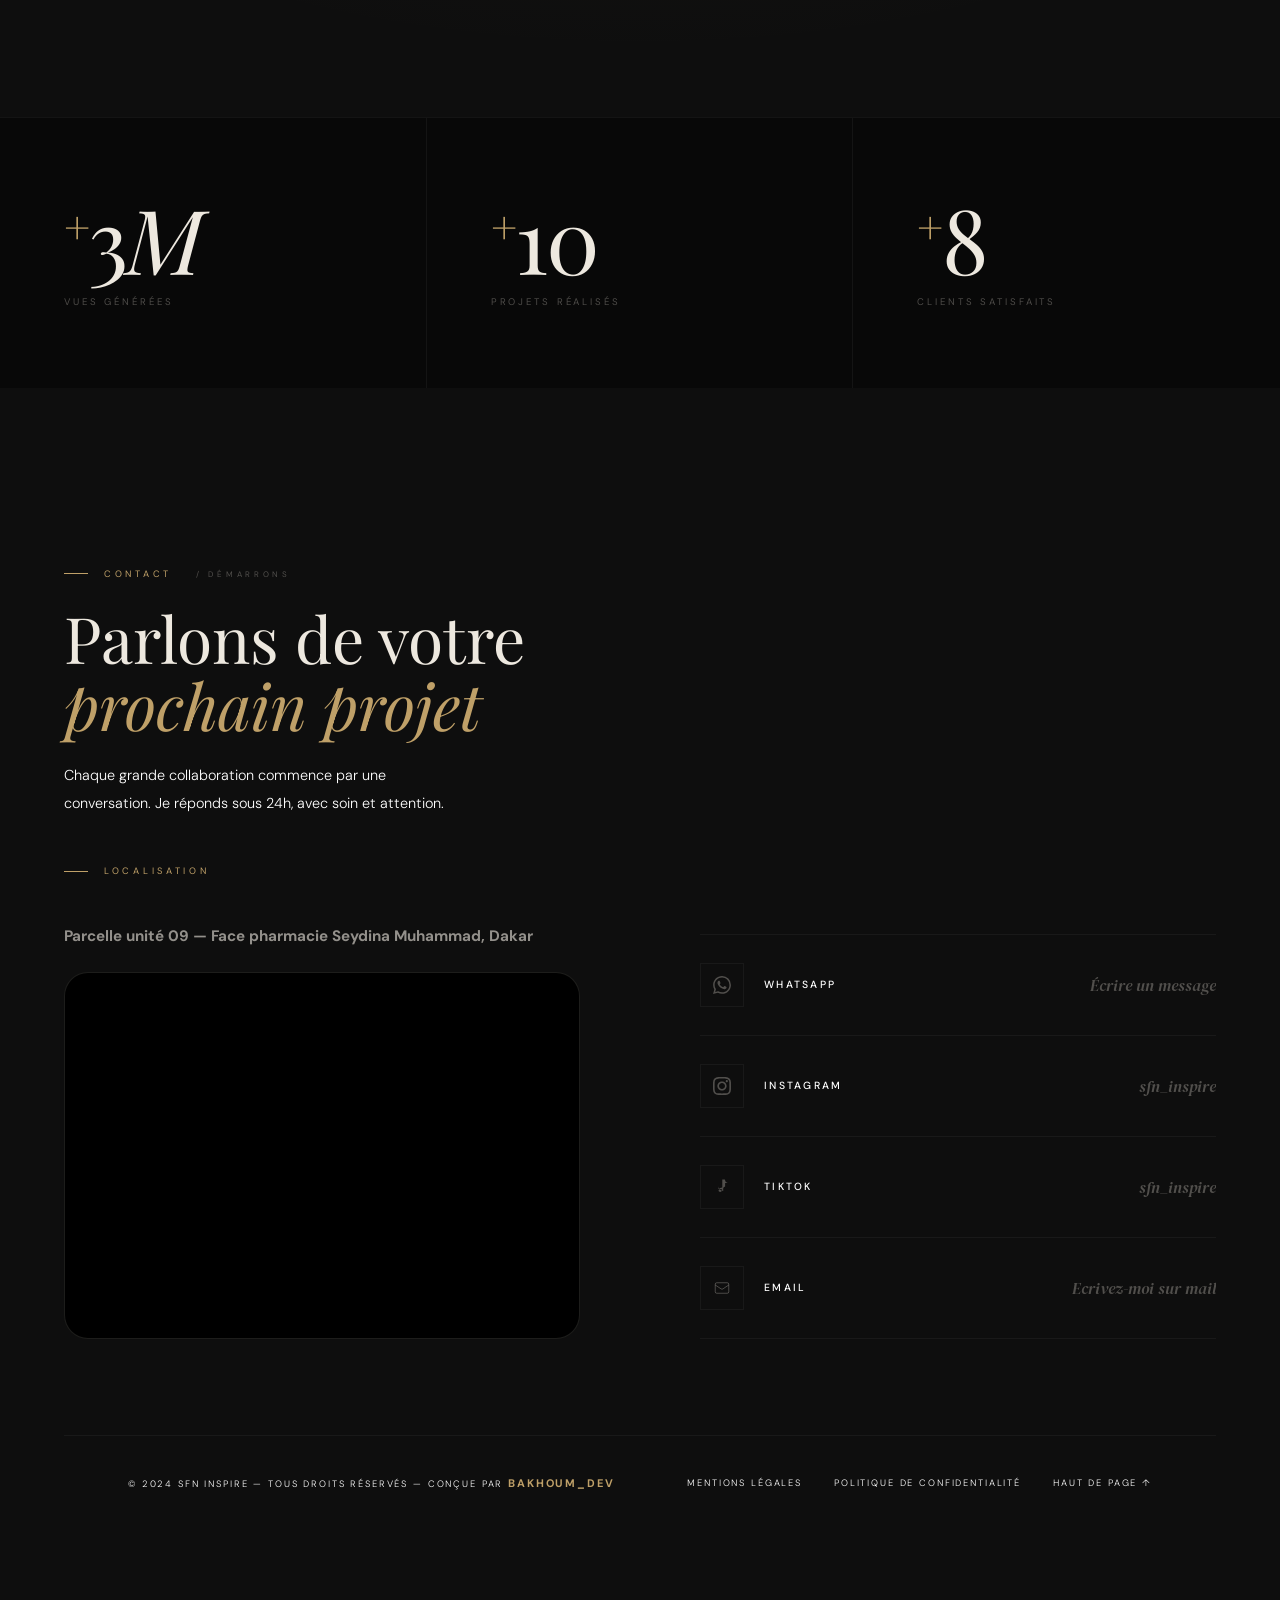
==== commit ebdb2c9d: "ajout modification" ====
--- a/public/index.html
+++ b/public/index.html
@@ -292,11 +292,11 @@
   </div>
 
   <div class="proj proj-bg-3" data-reveal data-delay="3">
-   <a href="https://www.olympics.com"><img class="proj-img" src="media/images/Fidak.PNG" alt="FIDAK 33"></a>
+   <a href="https://www.lesdelicesdeyass.com " target="_blank"><img class="proj-img" src="media/images/DelicesDeYass.PNG" alt="Les Delices De YASS"></a>
     <p class="proj-index">03</p>
     <div class="proj-overlay">
-      <p class="proj-tag">En partenaire avec le fidak 33</p>
-      <h3 class="proj-name">Joj Dakar 2026</h3>
+      <p class="proj-tag">Desserts traditionnels sénégalais</p>
+      <h3 class="proj-name">Les Delices De YASS</h3>
     </div>
     <div class="proj-corner">
       <svg viewBox="0 0 24 24" fill="none" stroke="currentColor" stroke-width="1.5"><path d="M5 12h14M12 5l7 7-7 7"/></svg>
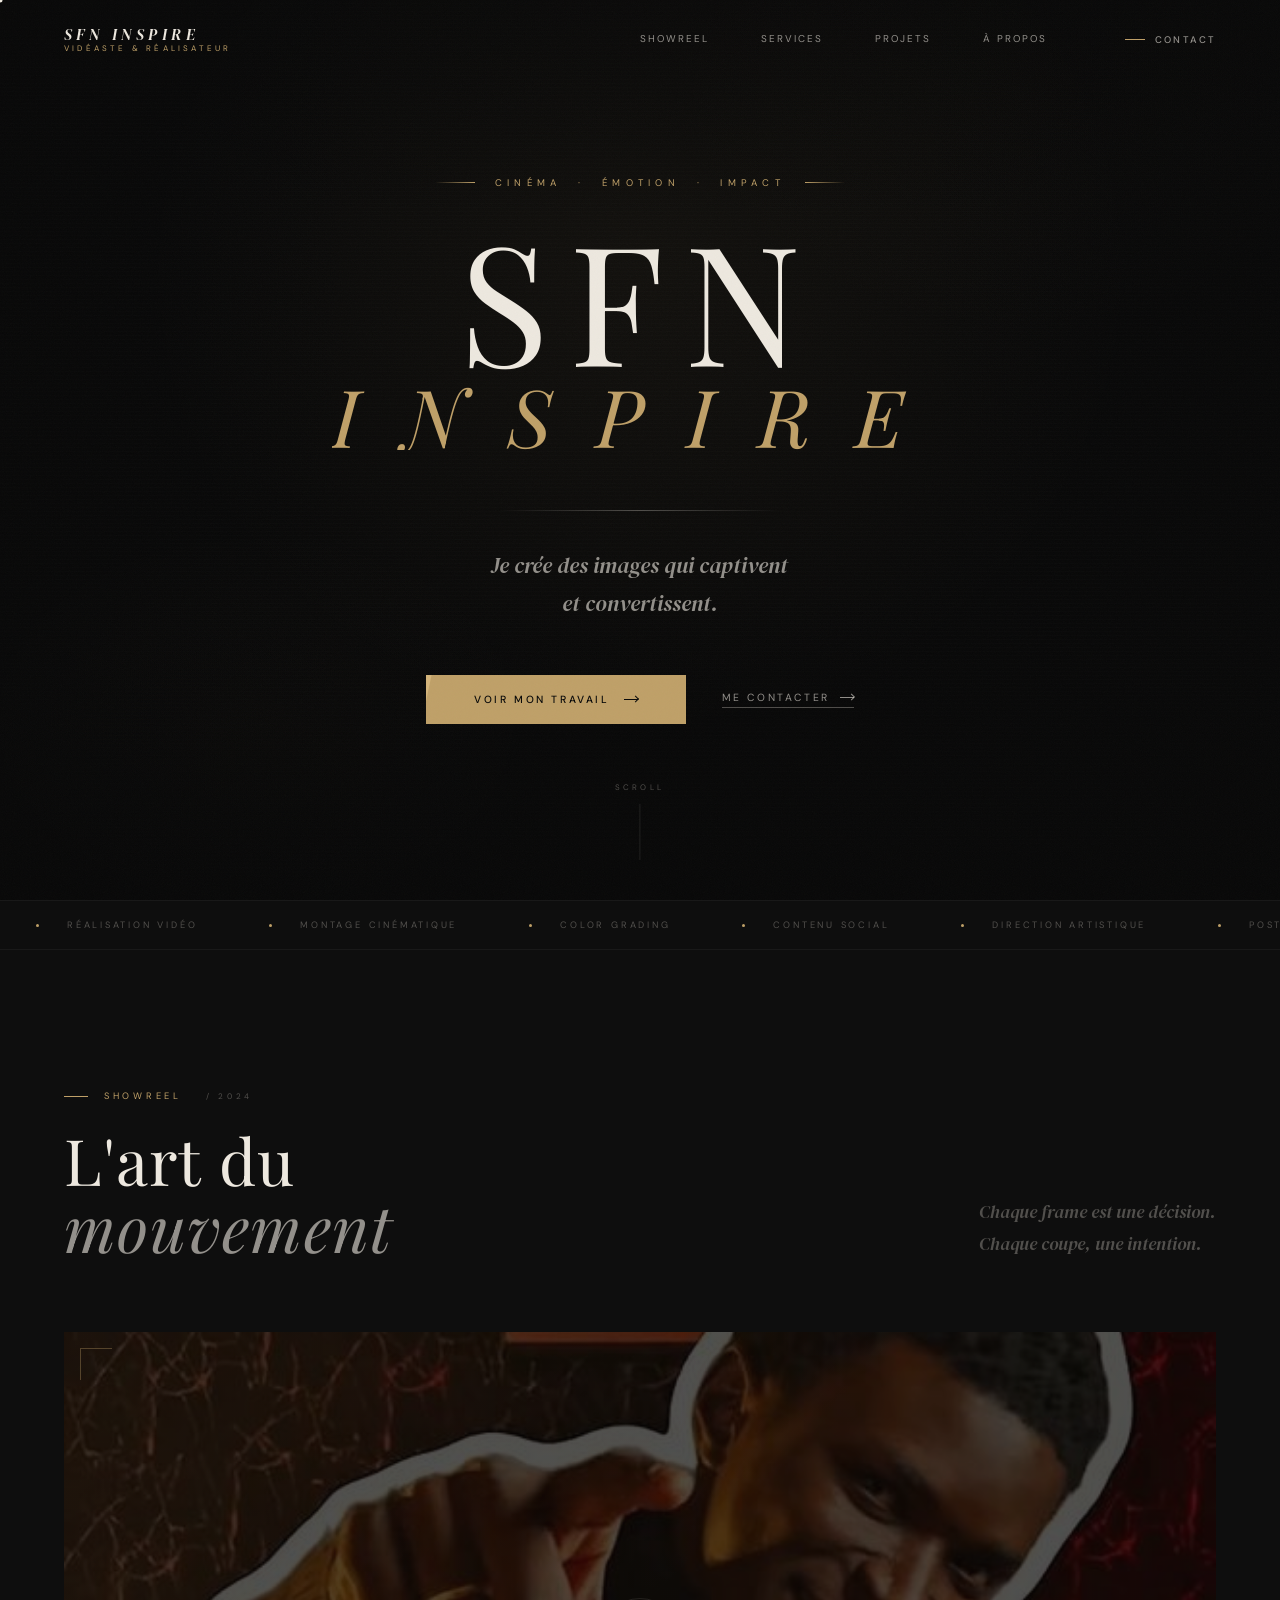
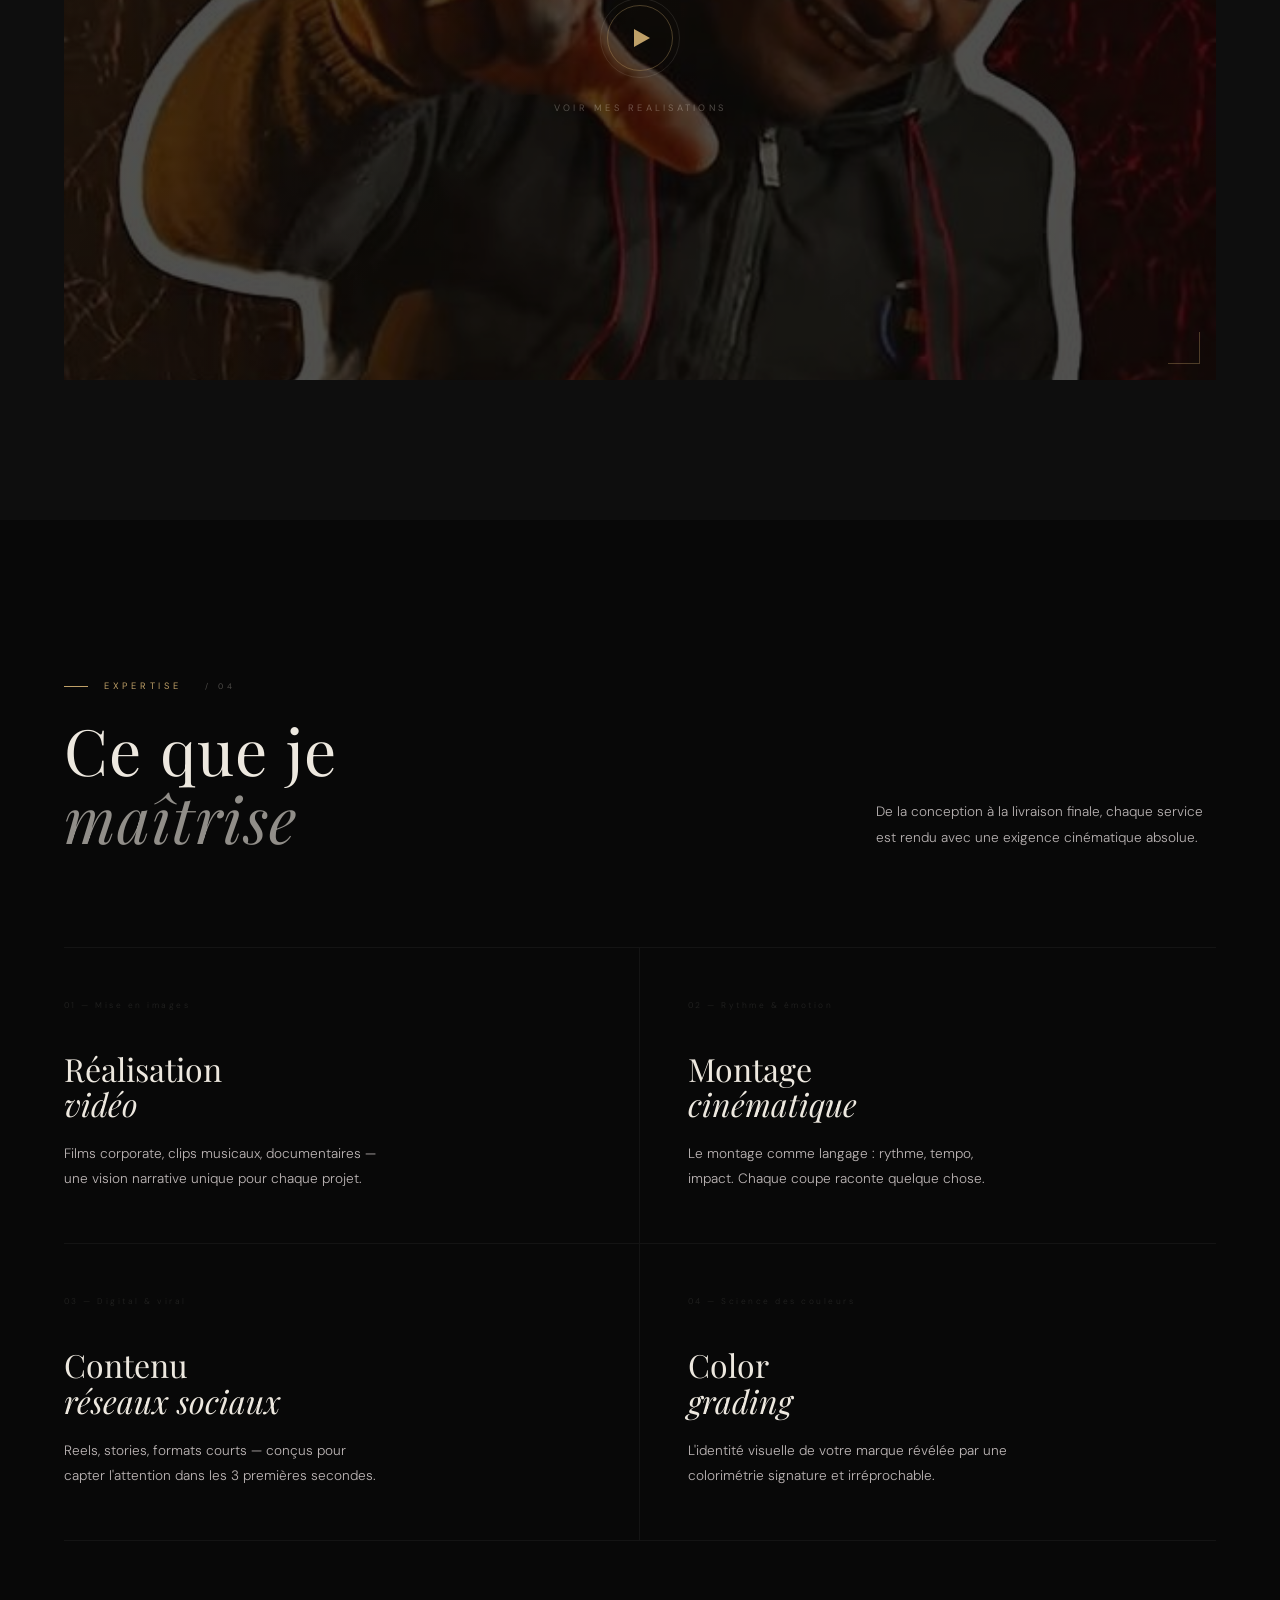
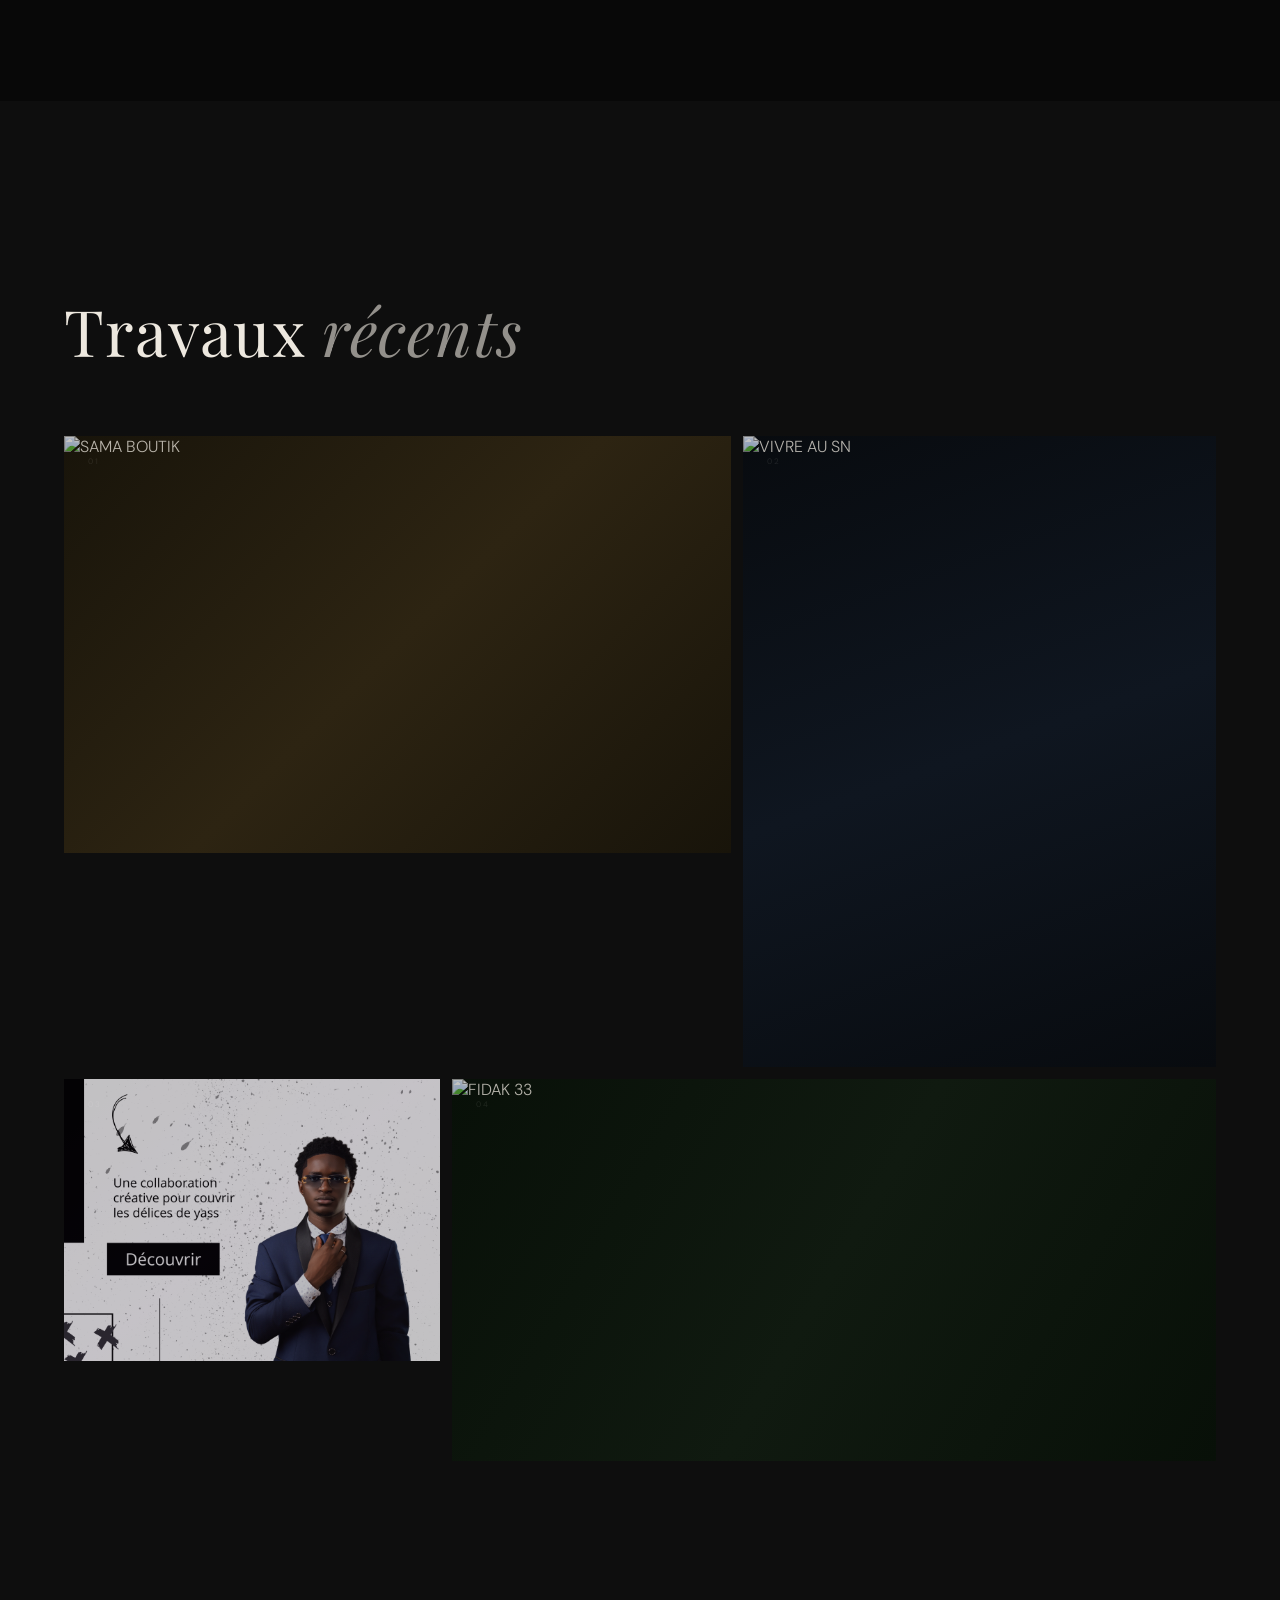
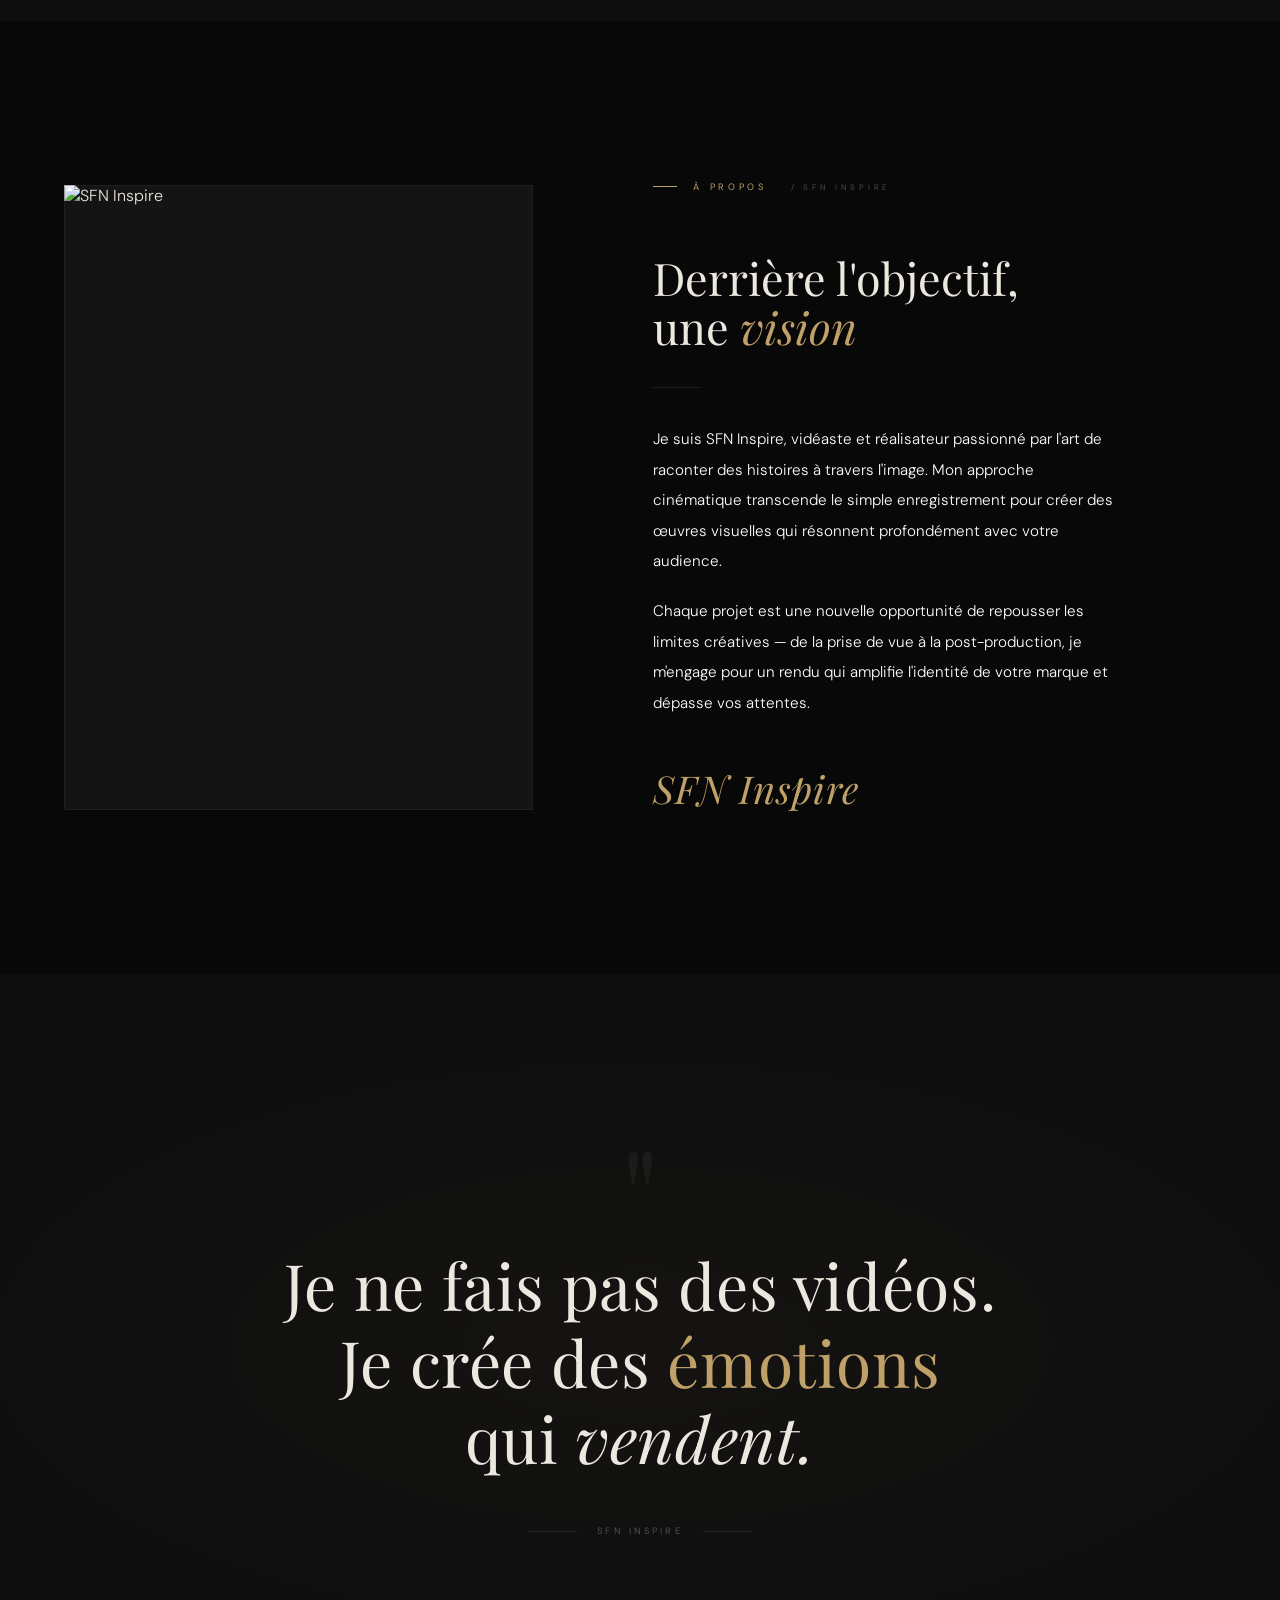
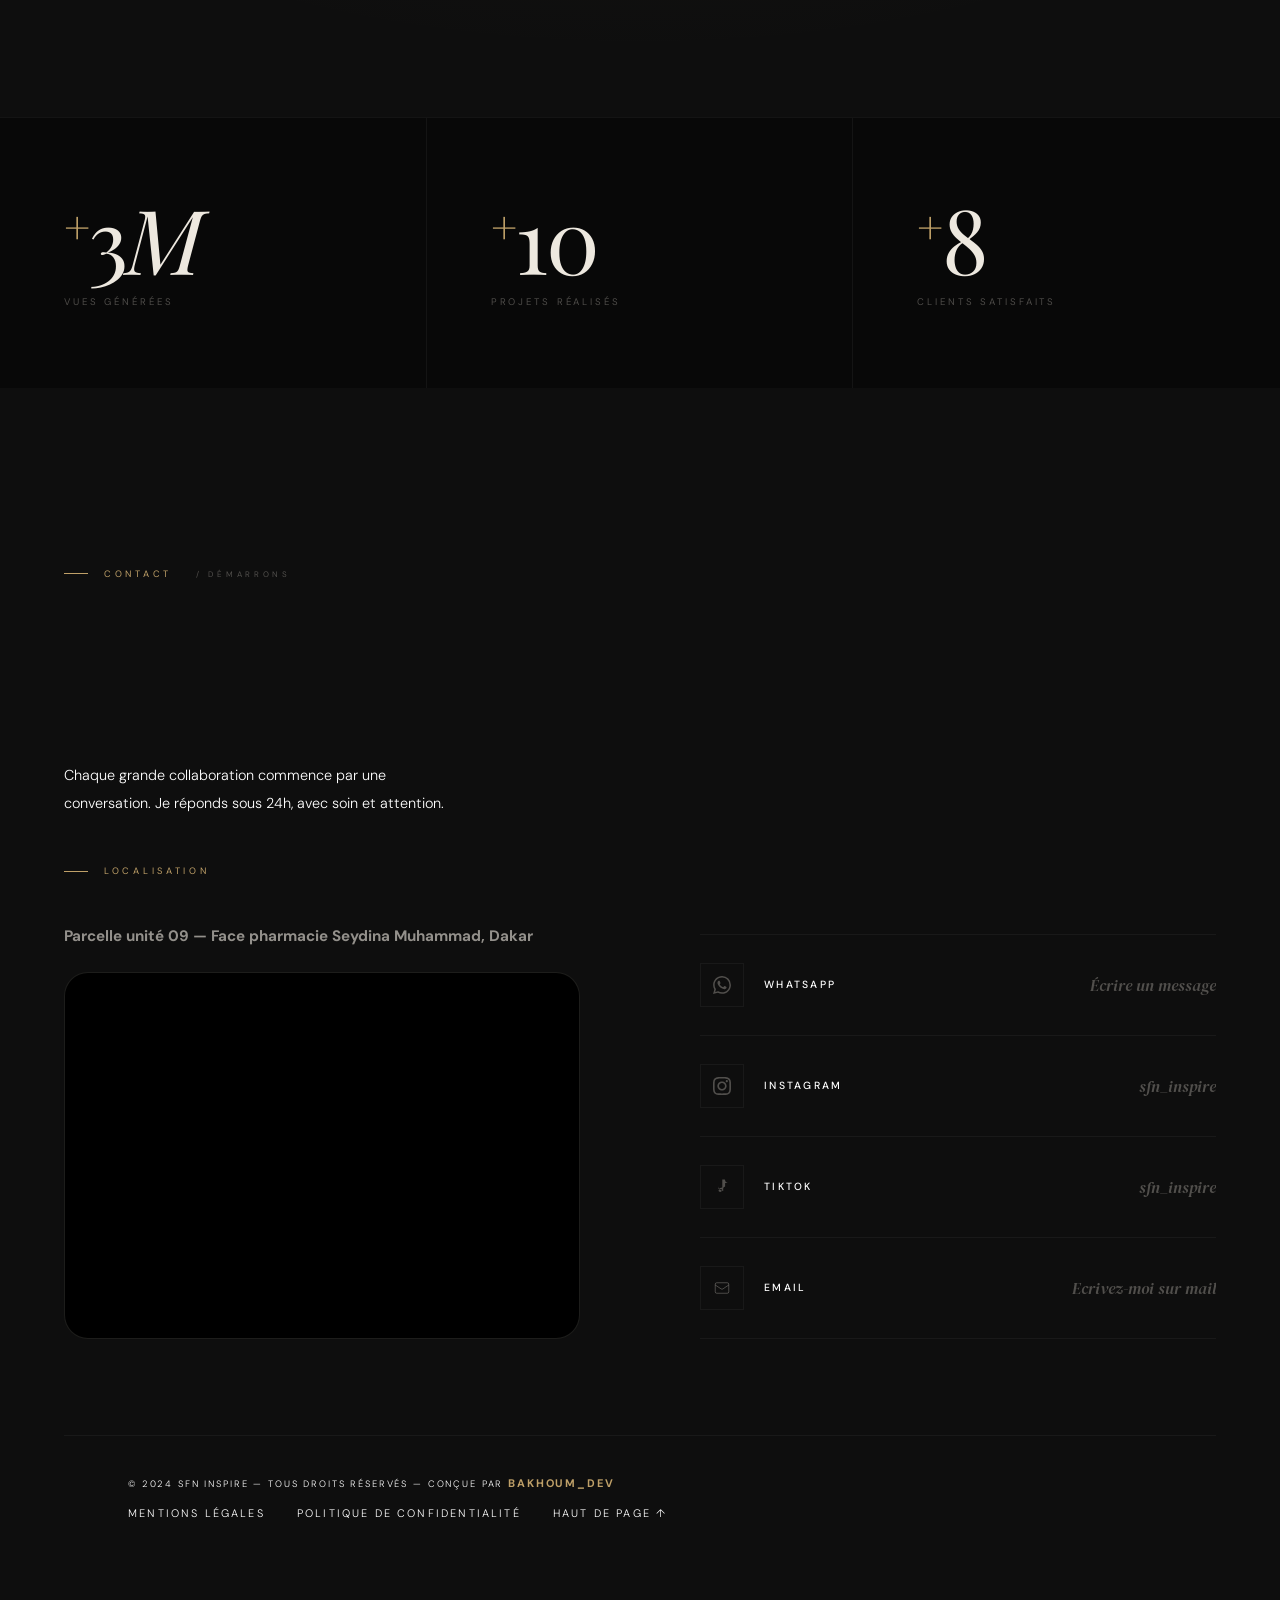
==== commit 8418a8d3: "ajout modification" ====
--- a/public/index.html
+++ b/public/index.html
@@ -498,8 +498,8 @@
 <div class="footer-bar">
   <p class="footer-copy">© 2024 SFN Inspire — Tous droits réservés  — Conçue par <span>BAKHOUM_DEV</span></p>
   <div class="footer-links">
-    <a href="#">Mentions légales</a>
-    <a href="#">Politique de confidentialité</a>
+    <p>Mentions légales</p>
+    <p>Politique de confidentialité</p>
     <a href="#hero">Haut de page ↑</a>
   </div>
 </div>
--- a/public/CSS/styles.css
+++ b/public/CSS/styles.css
@@ -597,7 +597,8 @@
 .video-stage {
   position: relative;
   aspect-ratio: 16/9;
-  background: var(--ink-3);
+  background: linear-gradient(rgba(0,0,0,0.45), rgba(0,0,0,0.45)),
+              url('../media/images/PhotoBac.jpeg') center/cover no-repeat;
   overflow: hidden;
 }
 .video-stage::before {
@@ -631,11 +632,11 @@
   position: absolute; inset: 0;
   display: flex; flex-direction: column;
   align-items: center; justify-content: center; gap: 24px;
-  background: var(--ink-2);
+  background: rgba(8,8,8,0.45);
   z-index: 1;
   transition: background 0.4s;
 }
-.video-placeholder:hover { background: var(--ink-3); }
+.video-placeholder:hover { background: rgba(8,8,8,0.55); }
 .play-circle {
   width: 80px; height: 80px;
   border: 1px solid var(--paper-10);
@@ -1185,15 +1186,28 @@
 .footer-links {
   display: flex; gap: 32px;
 }
-.footer-links a {
-  font-size: 0.58rem;
+.footer-links p 
+{
+  font-size: 0.68rem;
   letter-spacing: 0.2em;
   text-transform: uppercase;
   color: #fff;
   transition: color 0.3s;
   font-weight: 300;
-}
-.footer-links a:hover { color: var(--paper-30); }
+ }
+.footer-links a 
+{
+  font-size: 0.68rem;
+  letter-spacing: 0.2em;
+  text-transform: uppercase;
+  color: #fff;
+  transition: color 0.3s;
+  font-weight: 300;
+}
+.footer-links a:hover 
+{
+   color: var(--paper-30); 
+}
 
 /* ─────────────────────────────────────────────────────────────────────────────
    SCROLL REVEAL SYSTEM
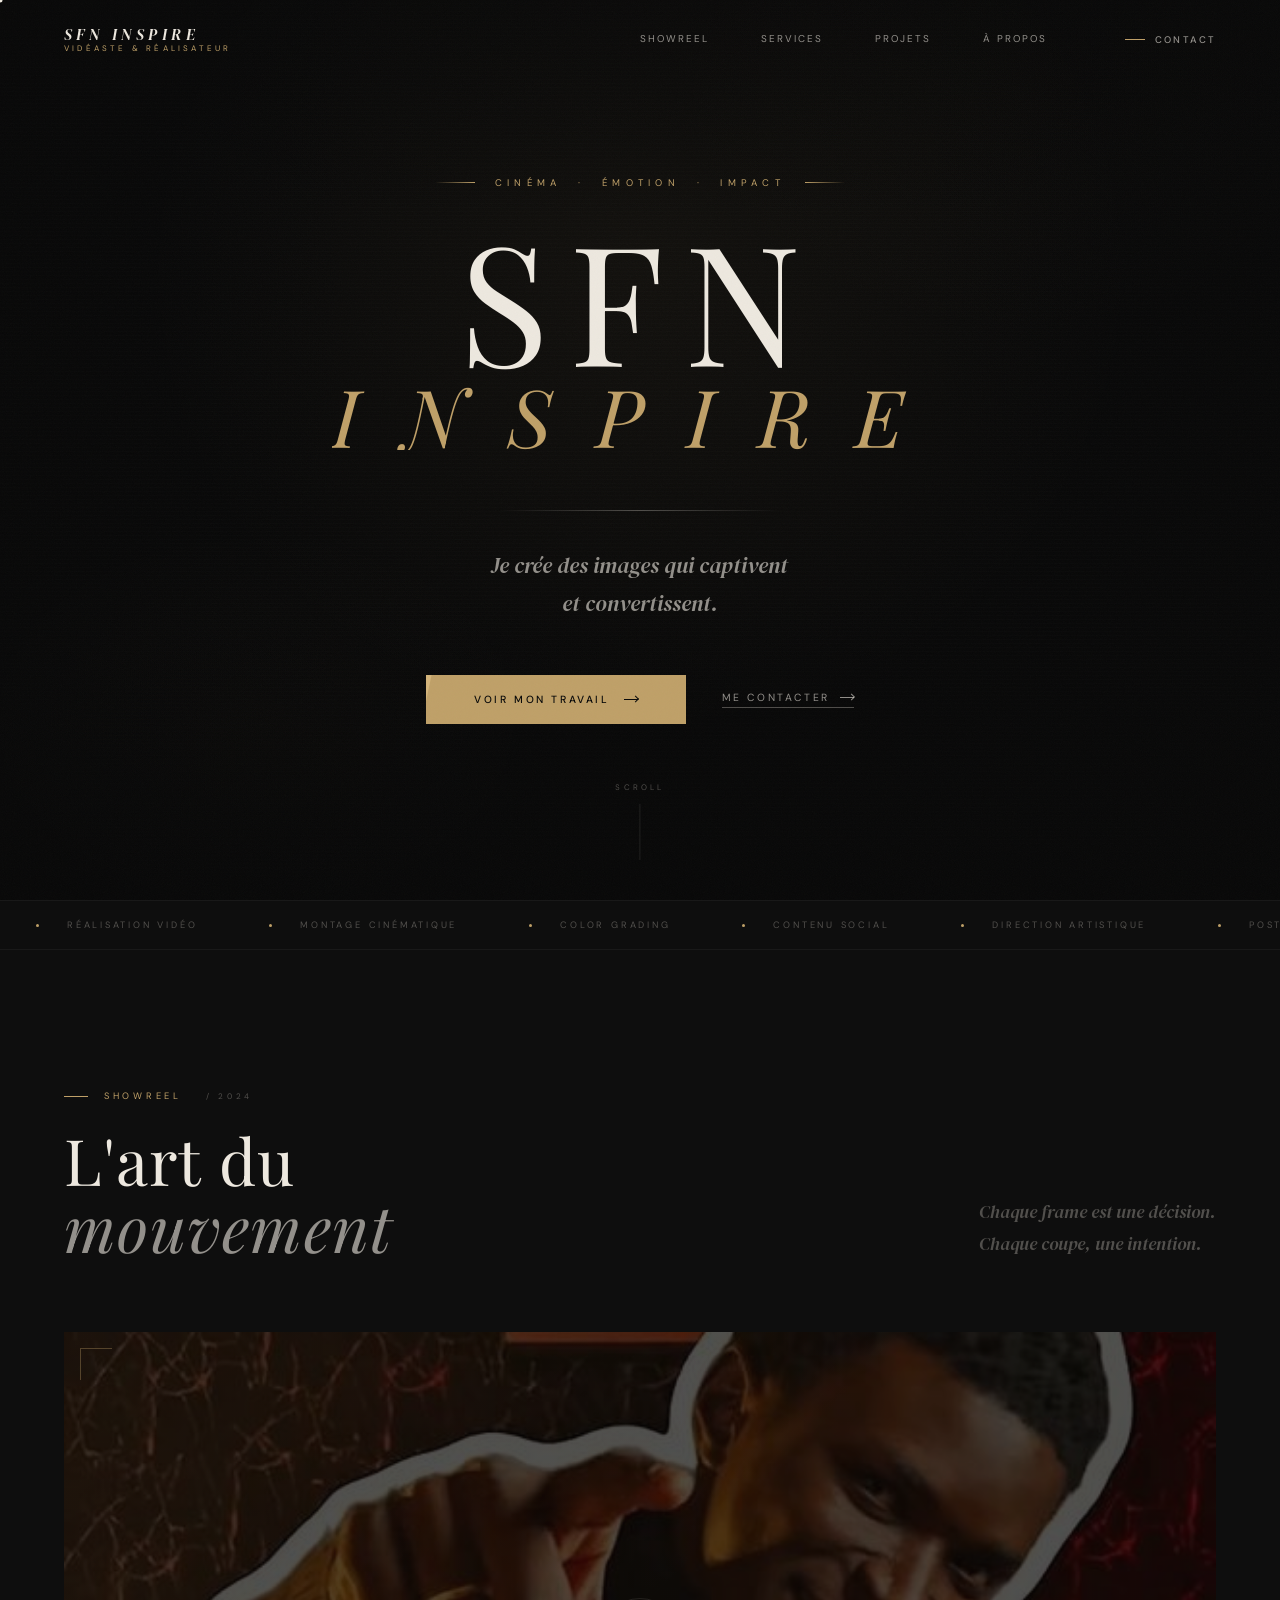
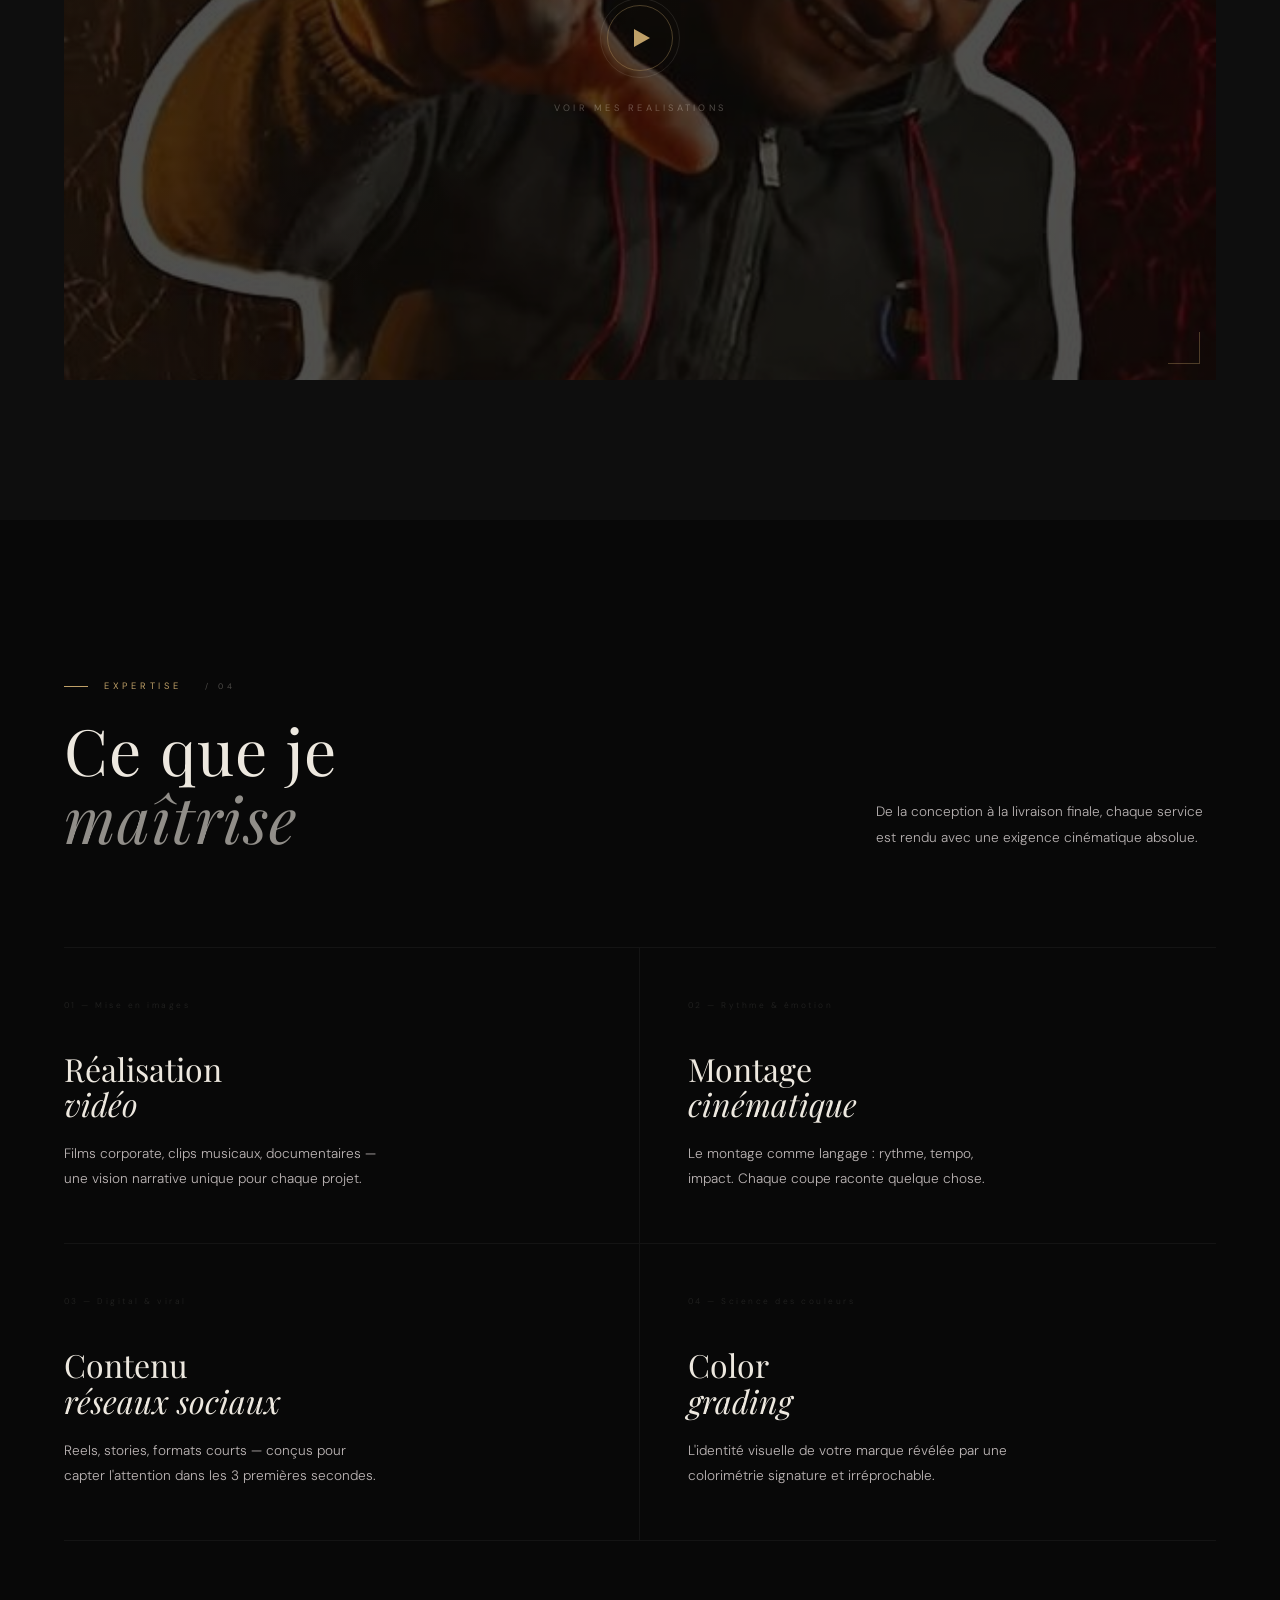
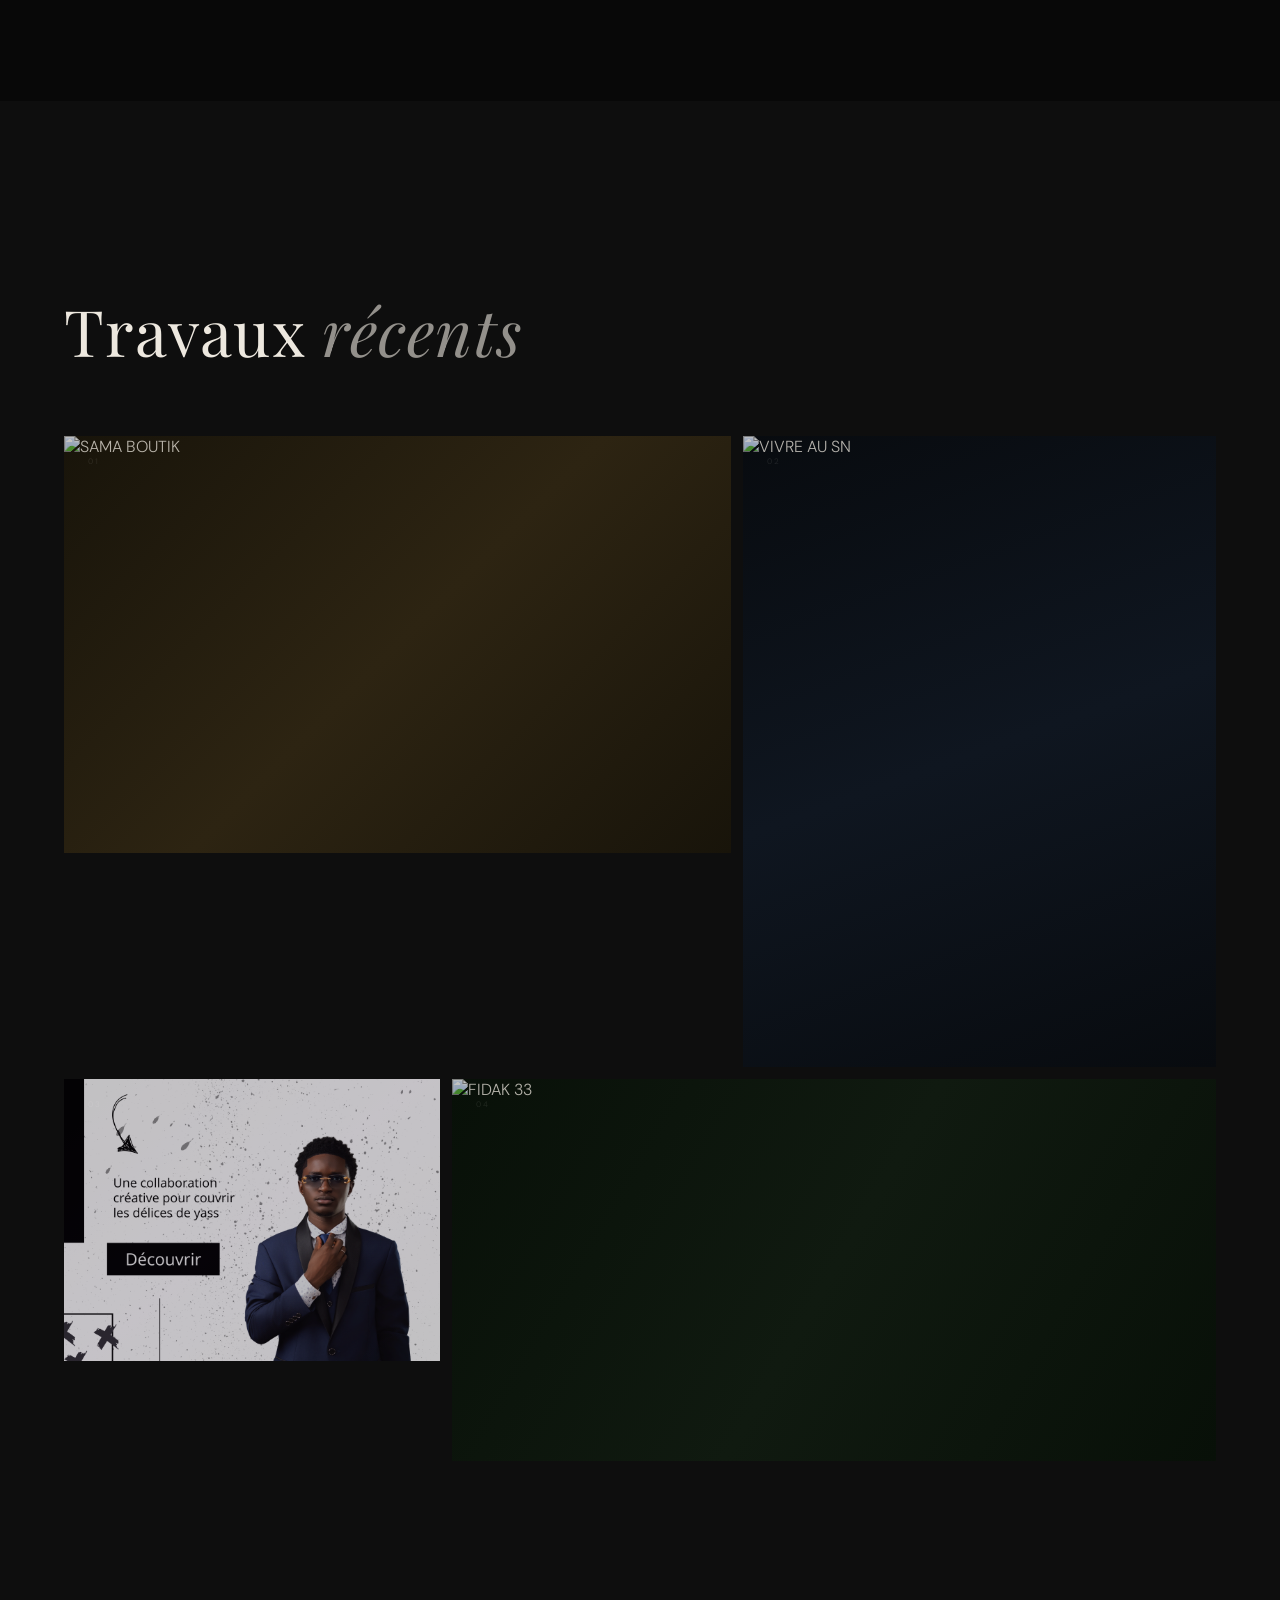
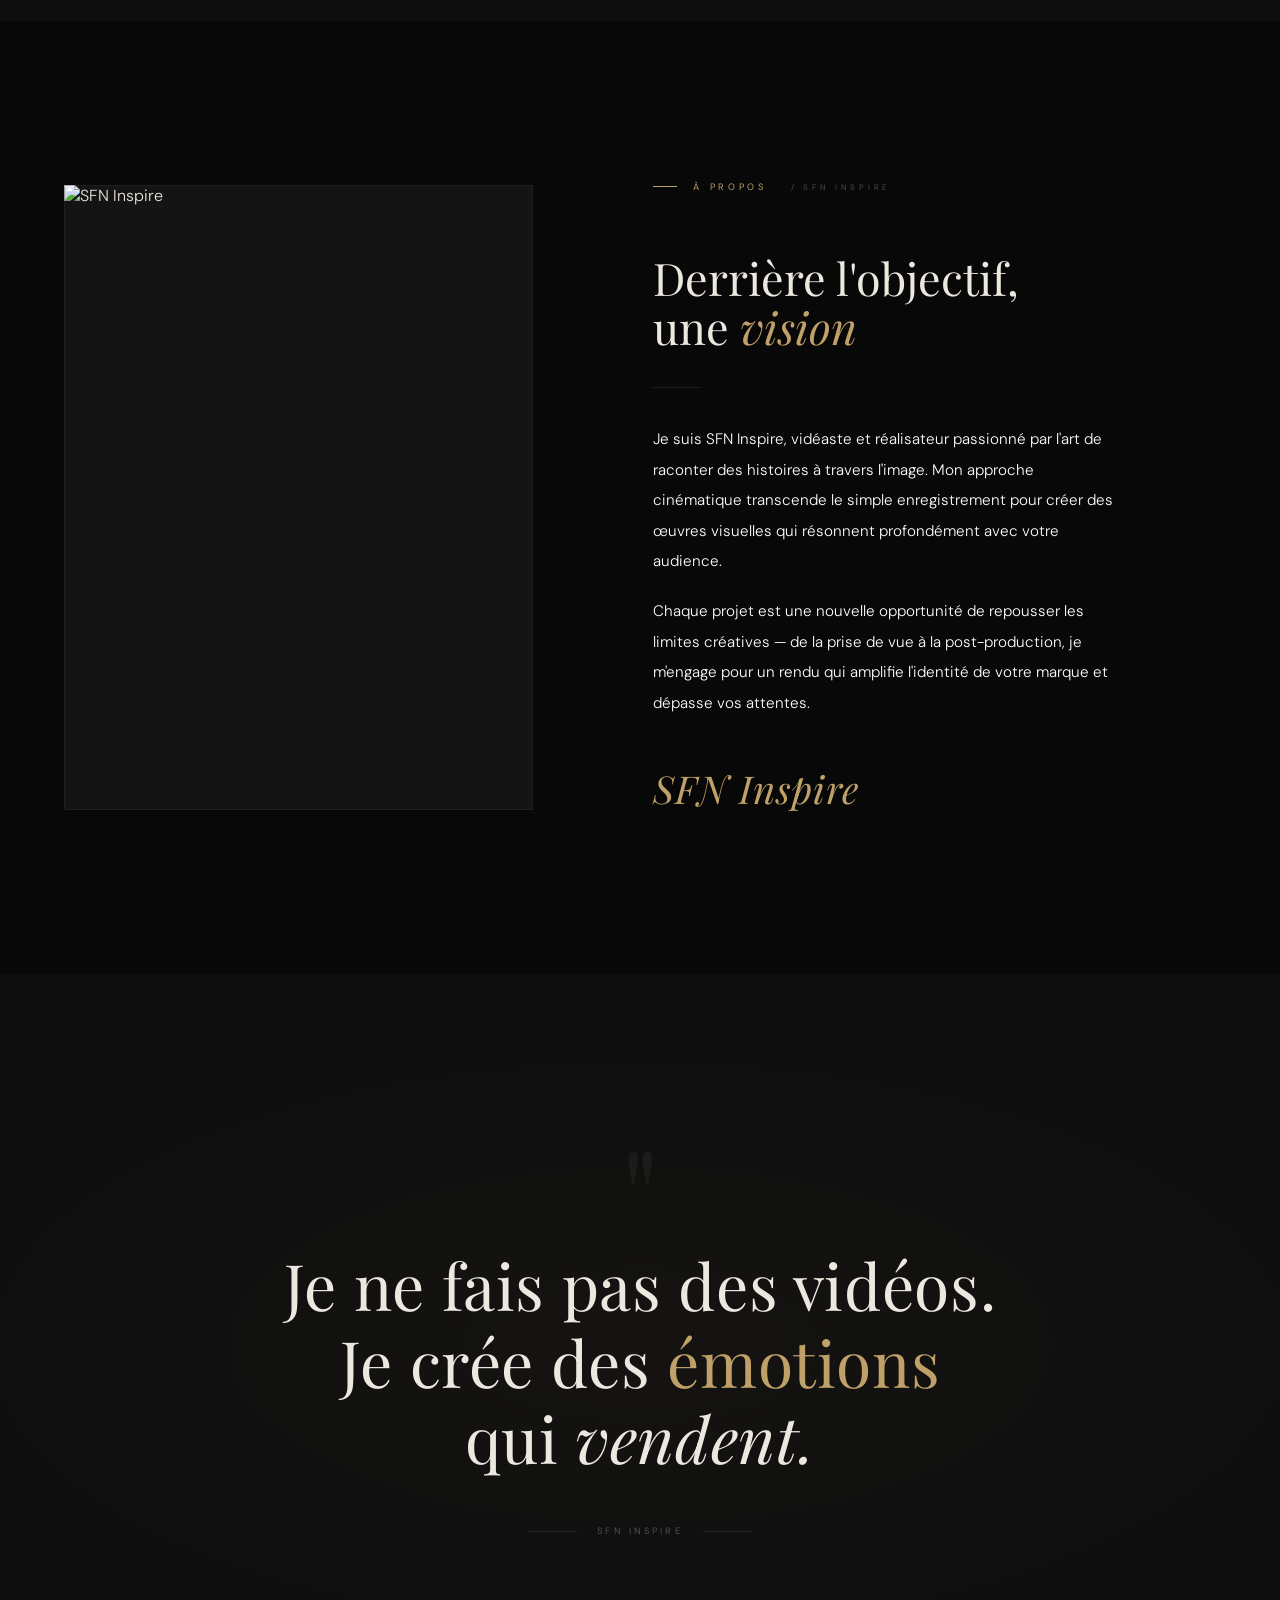
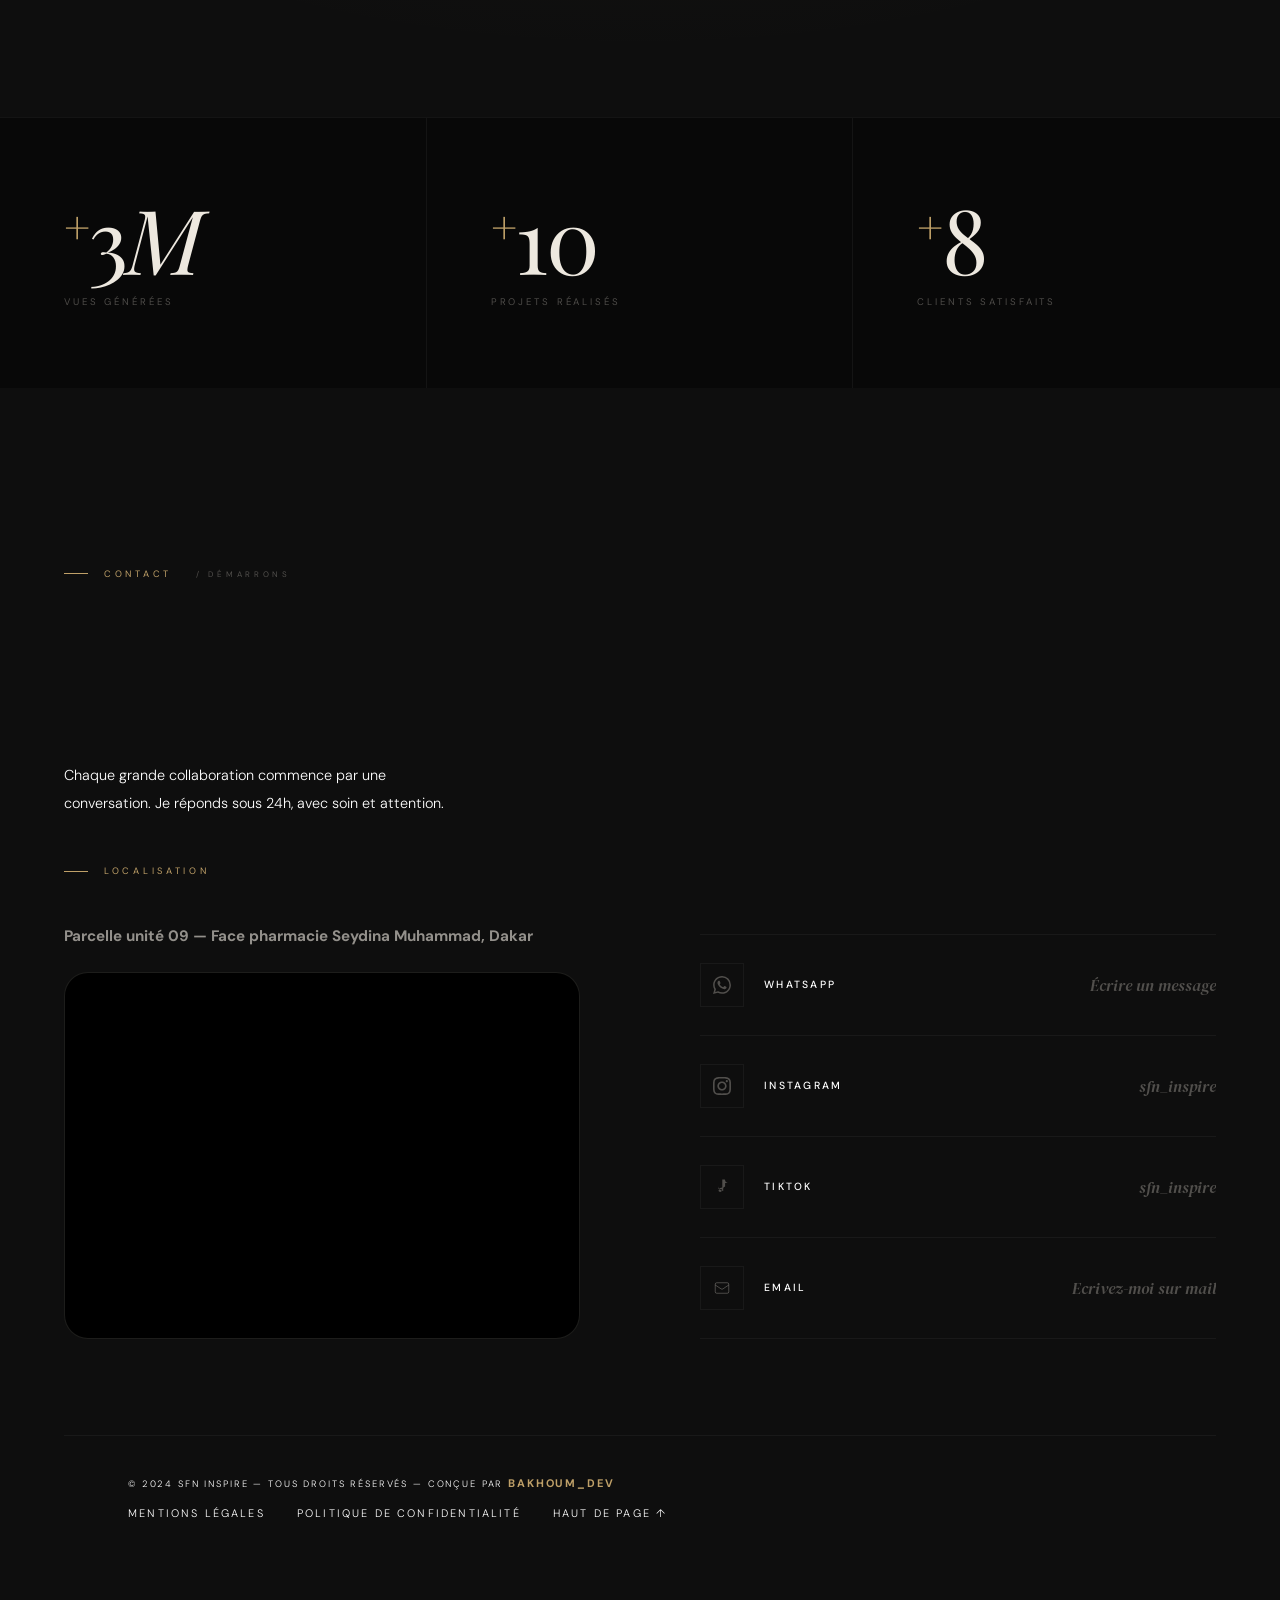
==== commit 396e8187: "changement de video" ====
--- a/public/index.html
+++ b/public/index.html
@@ -78,7 +78,7 @@
     
         <!-- VIDÉO HERO — en background   -->
       <video id="hero-video" autoplay muted loop  
-        playsinline src="media/videos/Bacvideo(1).mp4">        
+        playsinline src="media/videos/Bacvideo(1)(1).mp4">        
       </video>   
      
   </div>
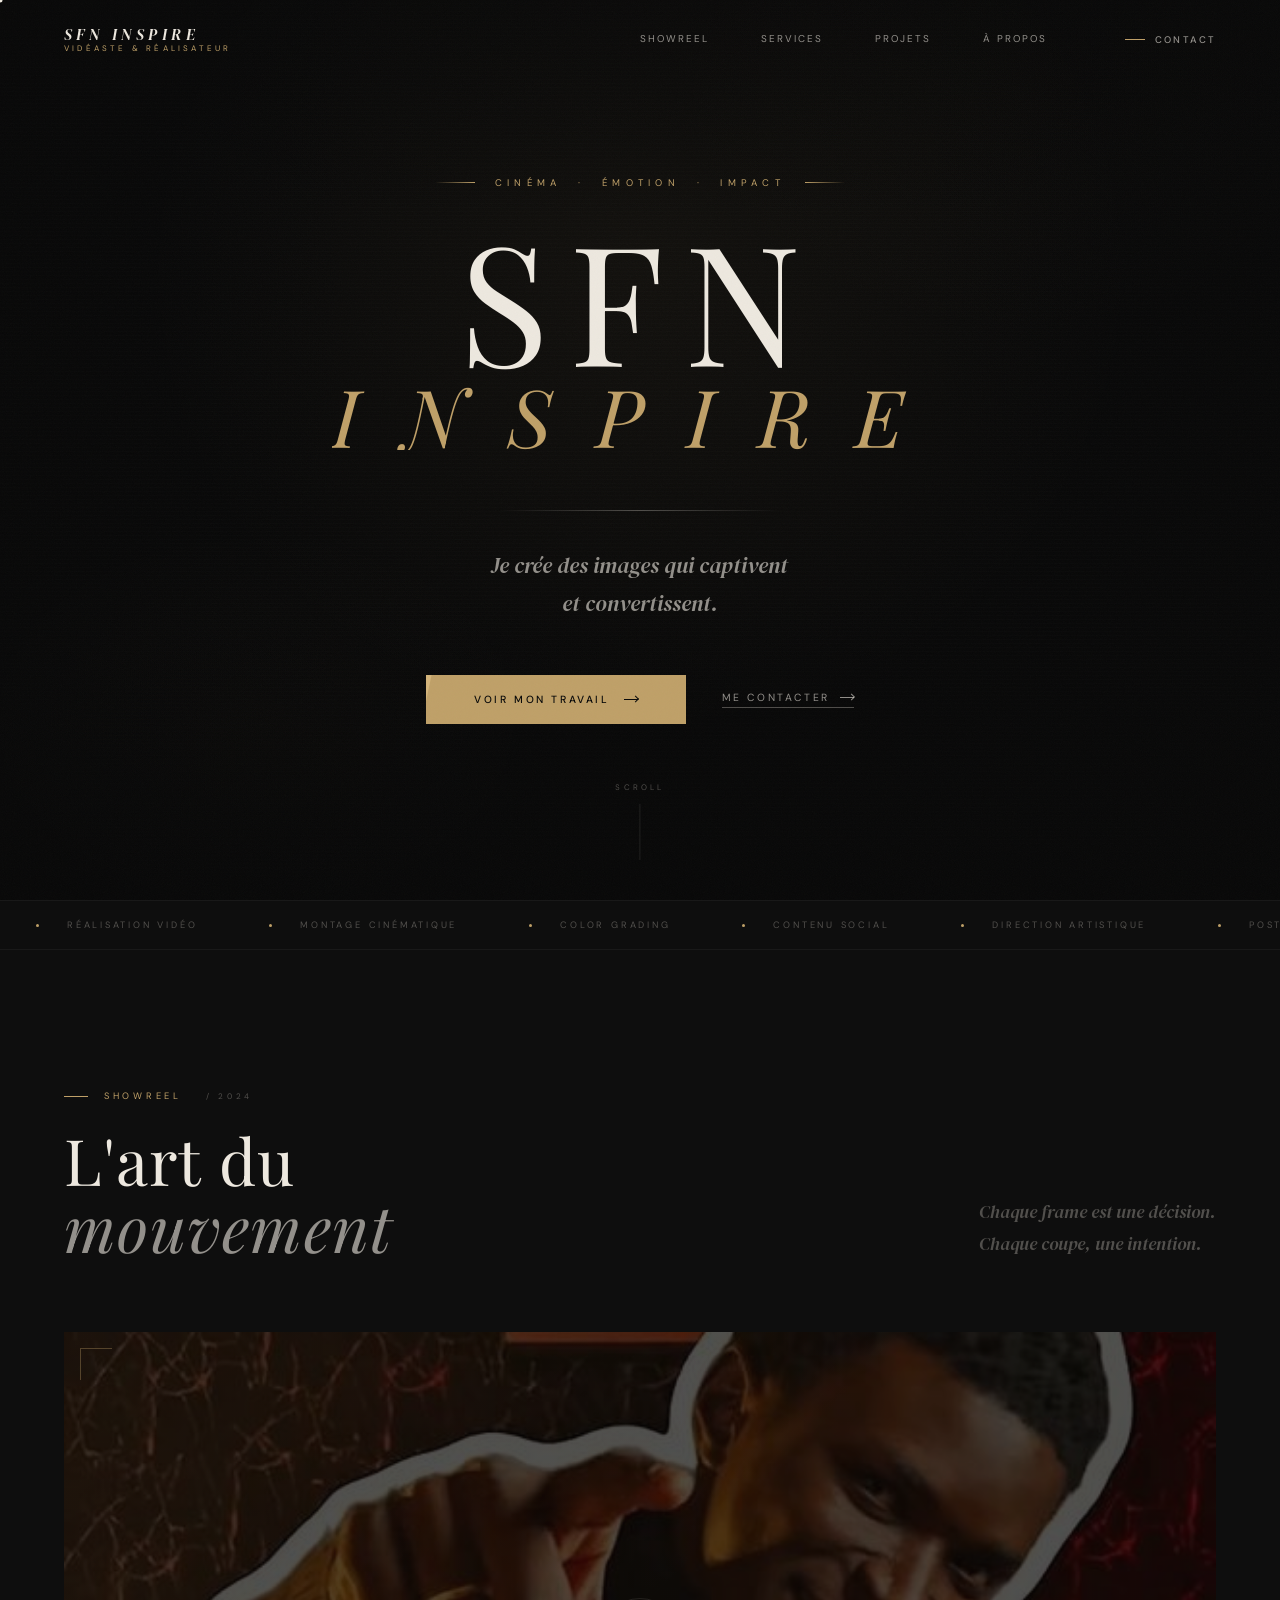
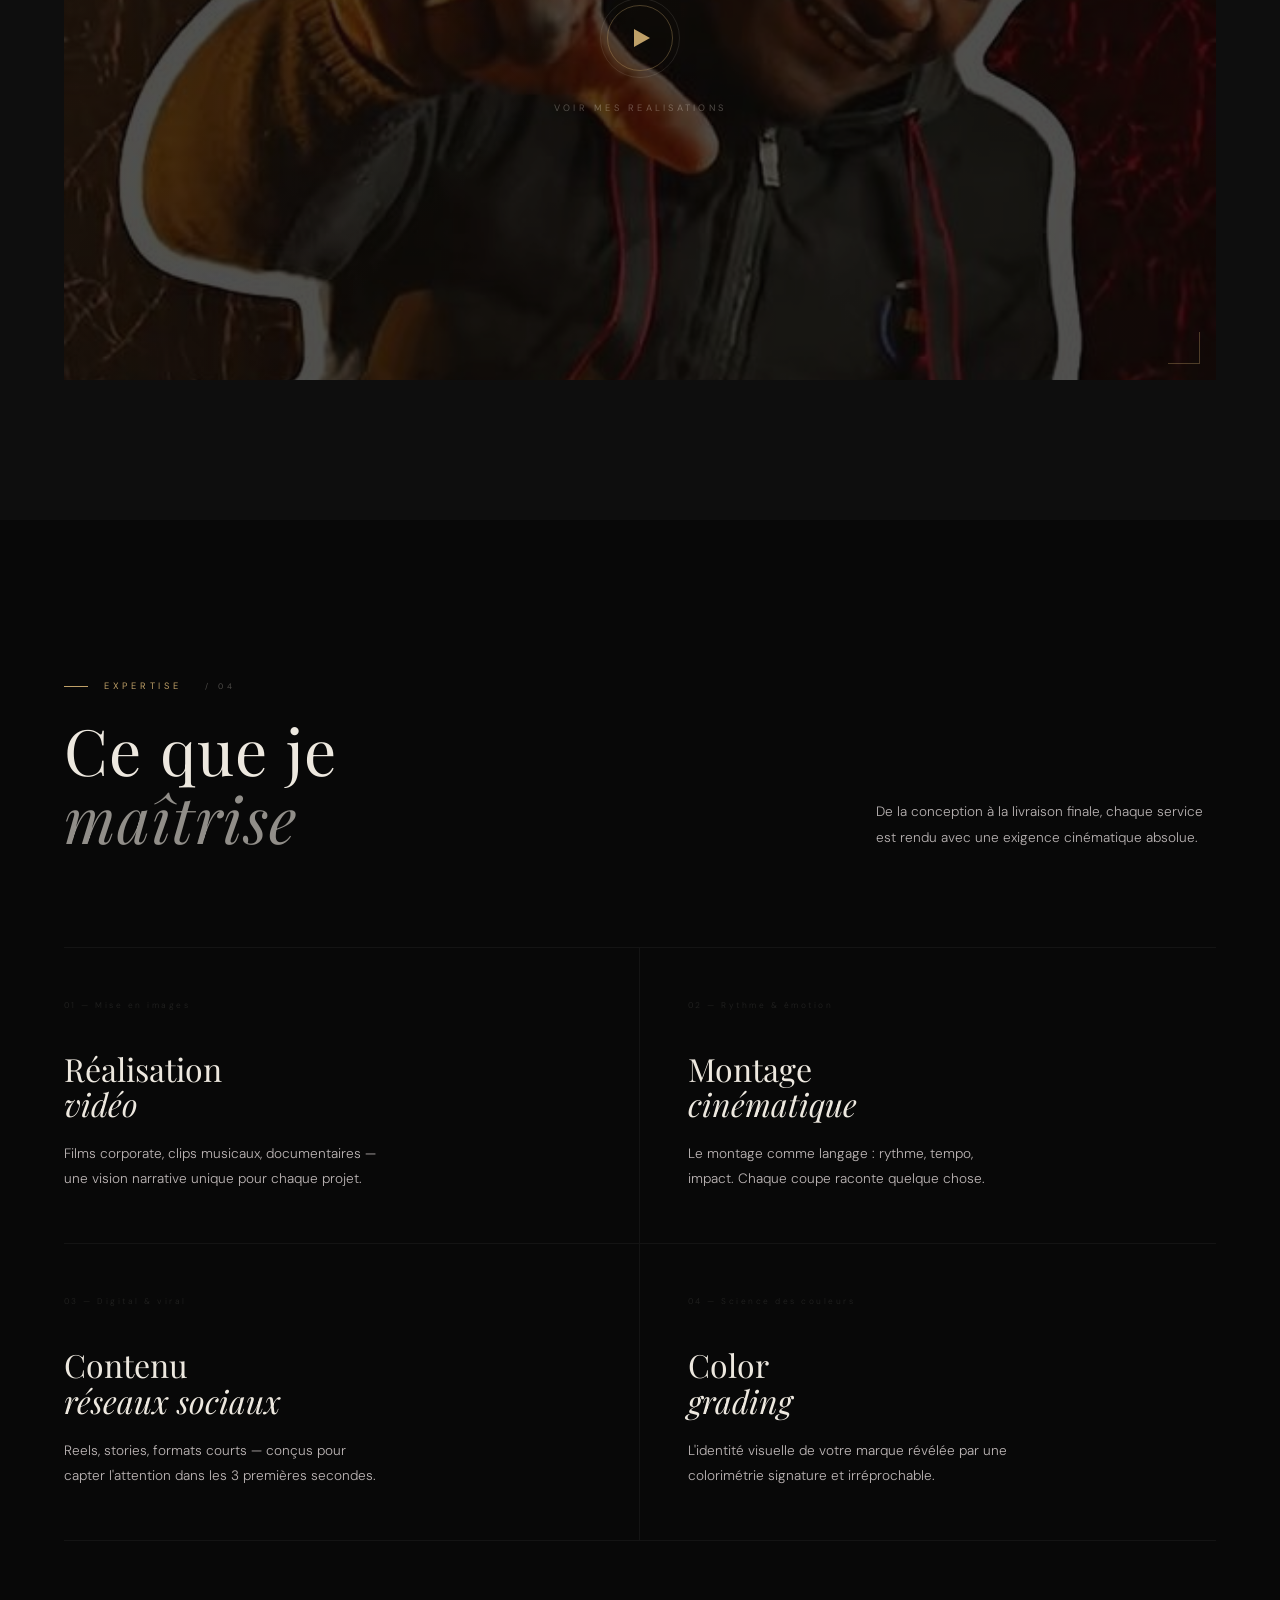
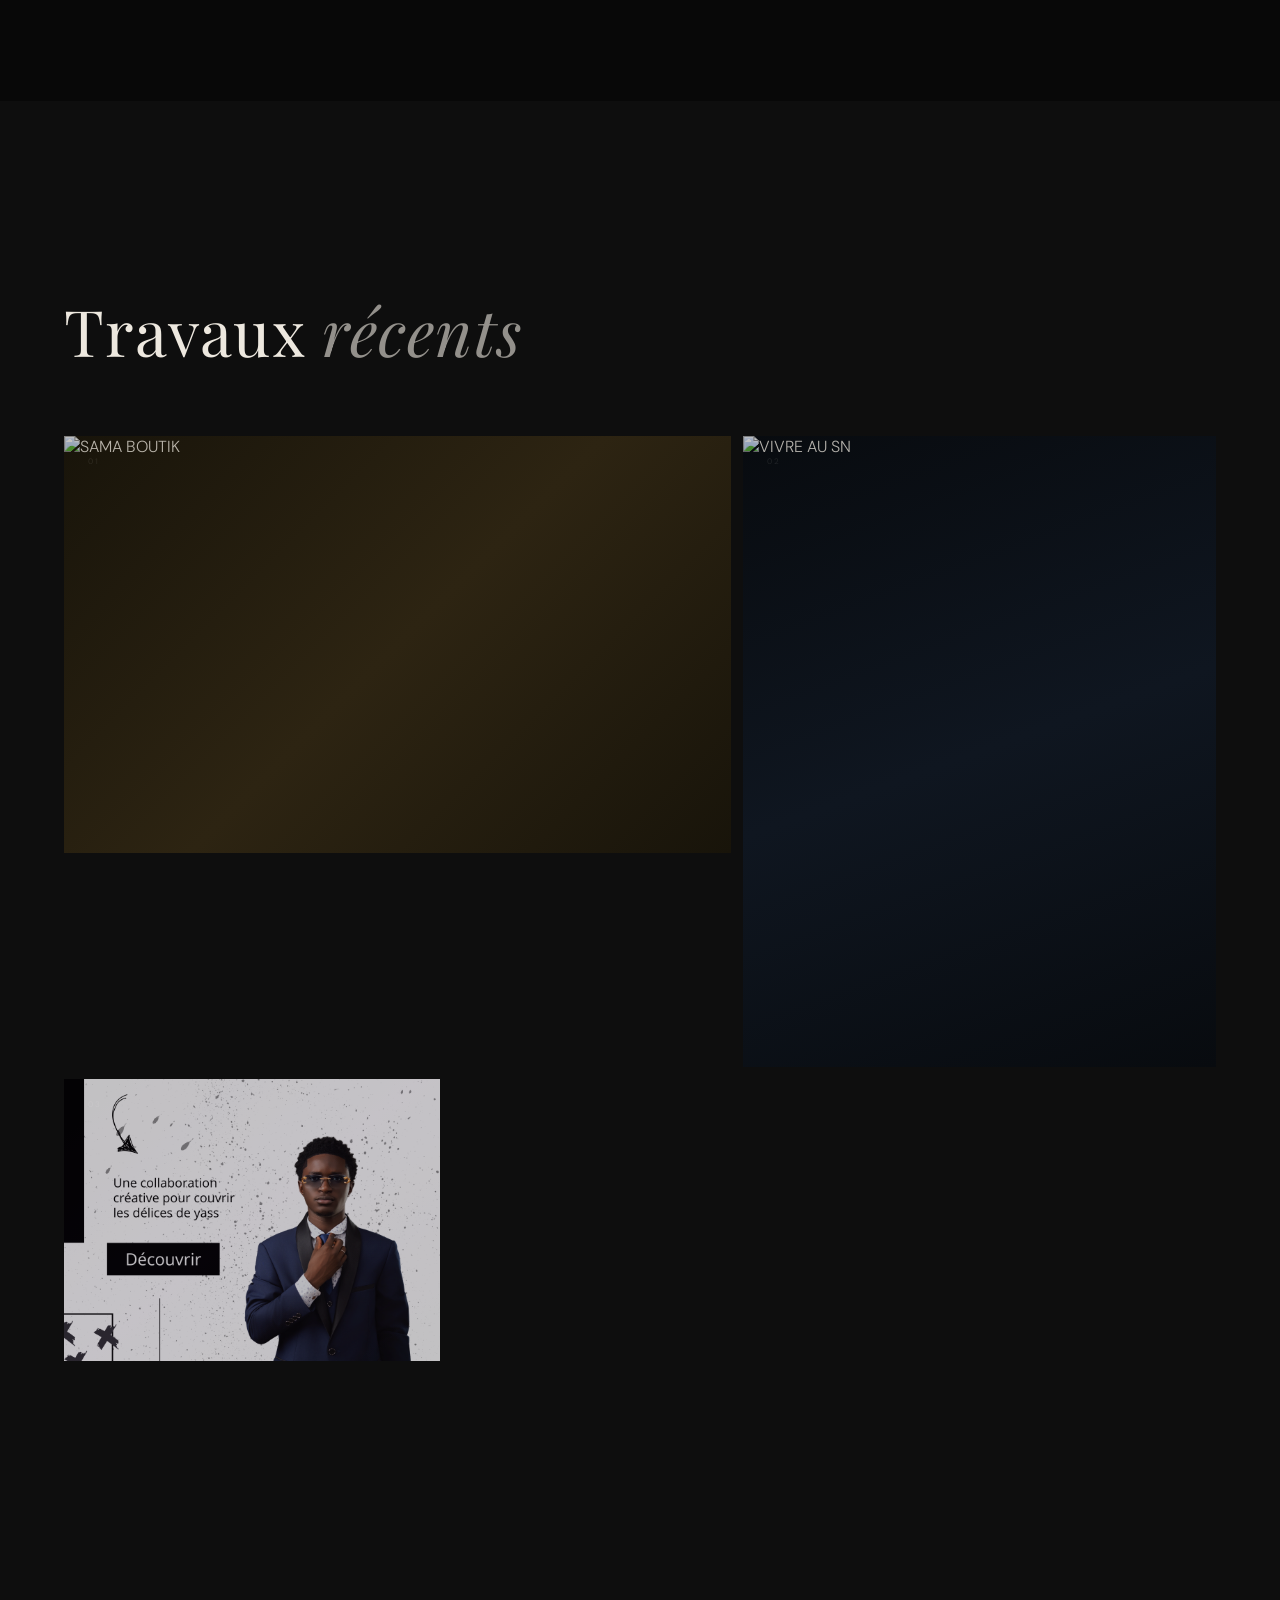
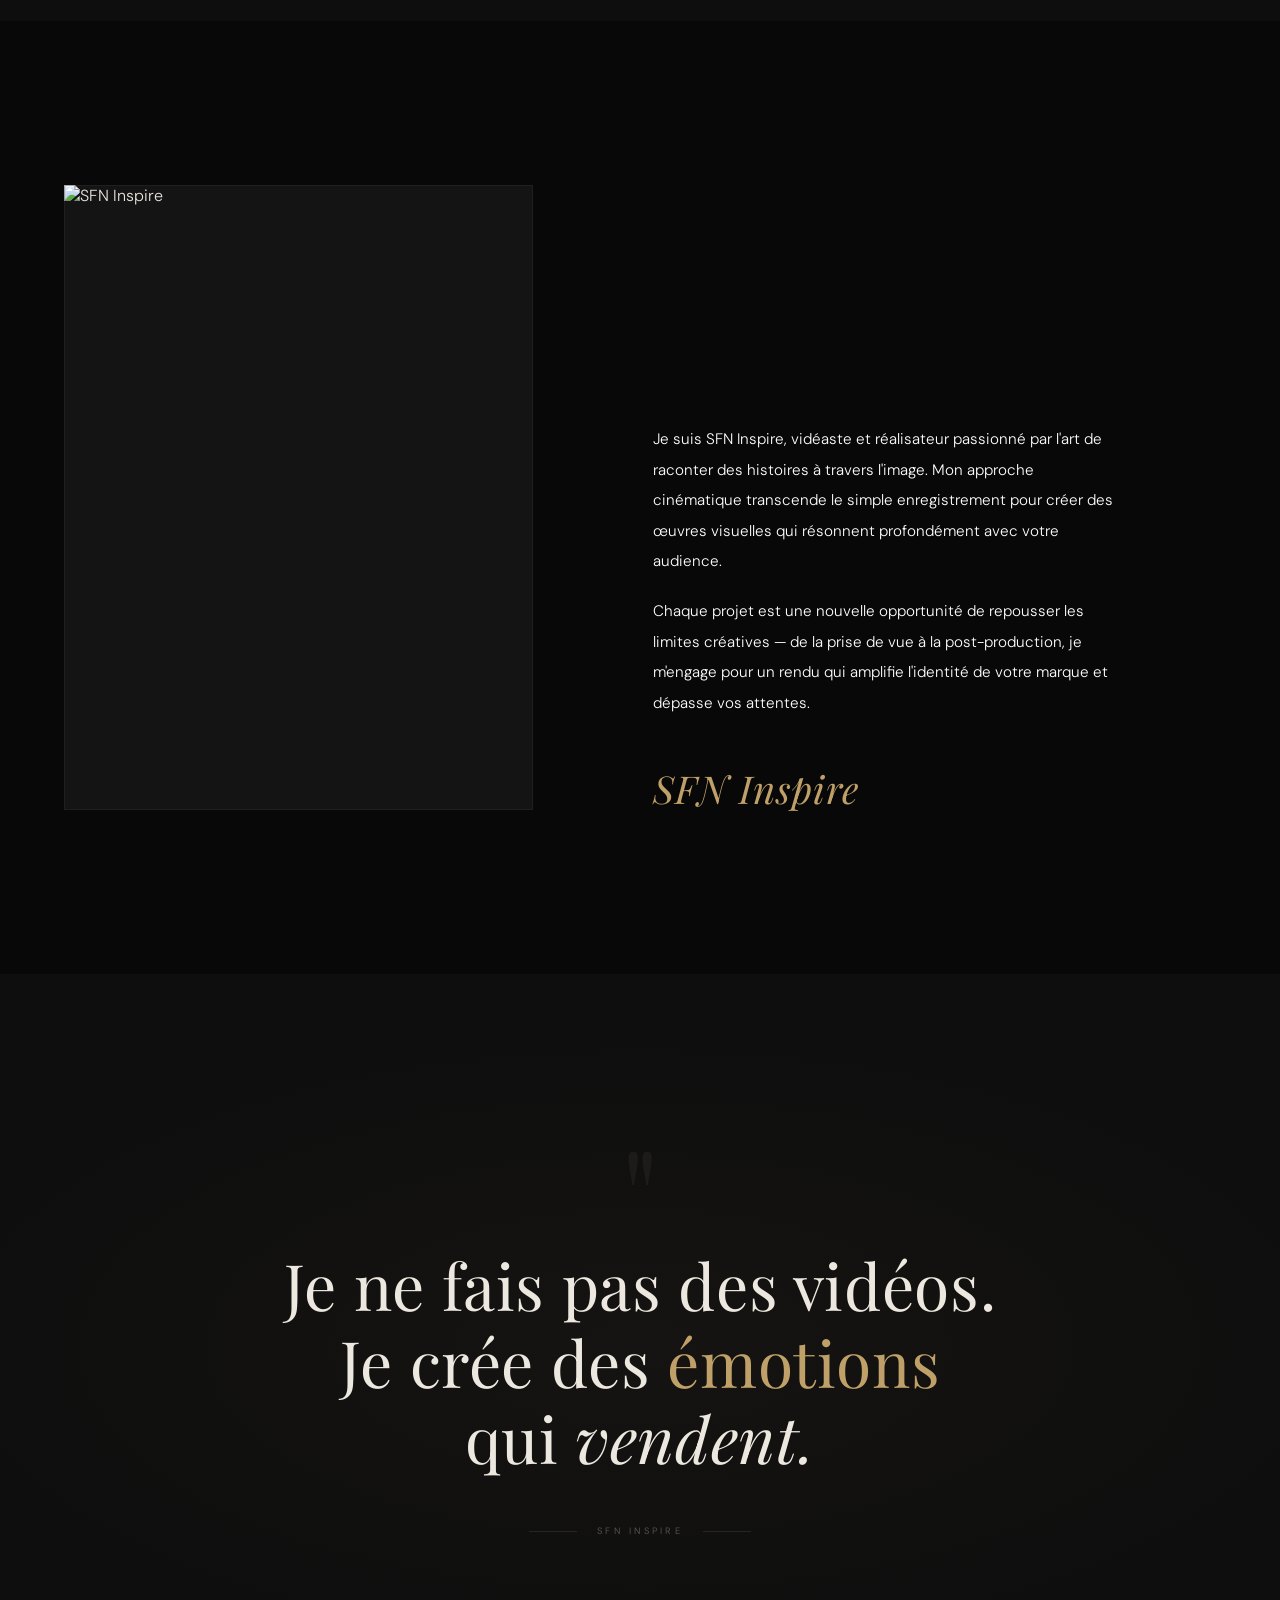
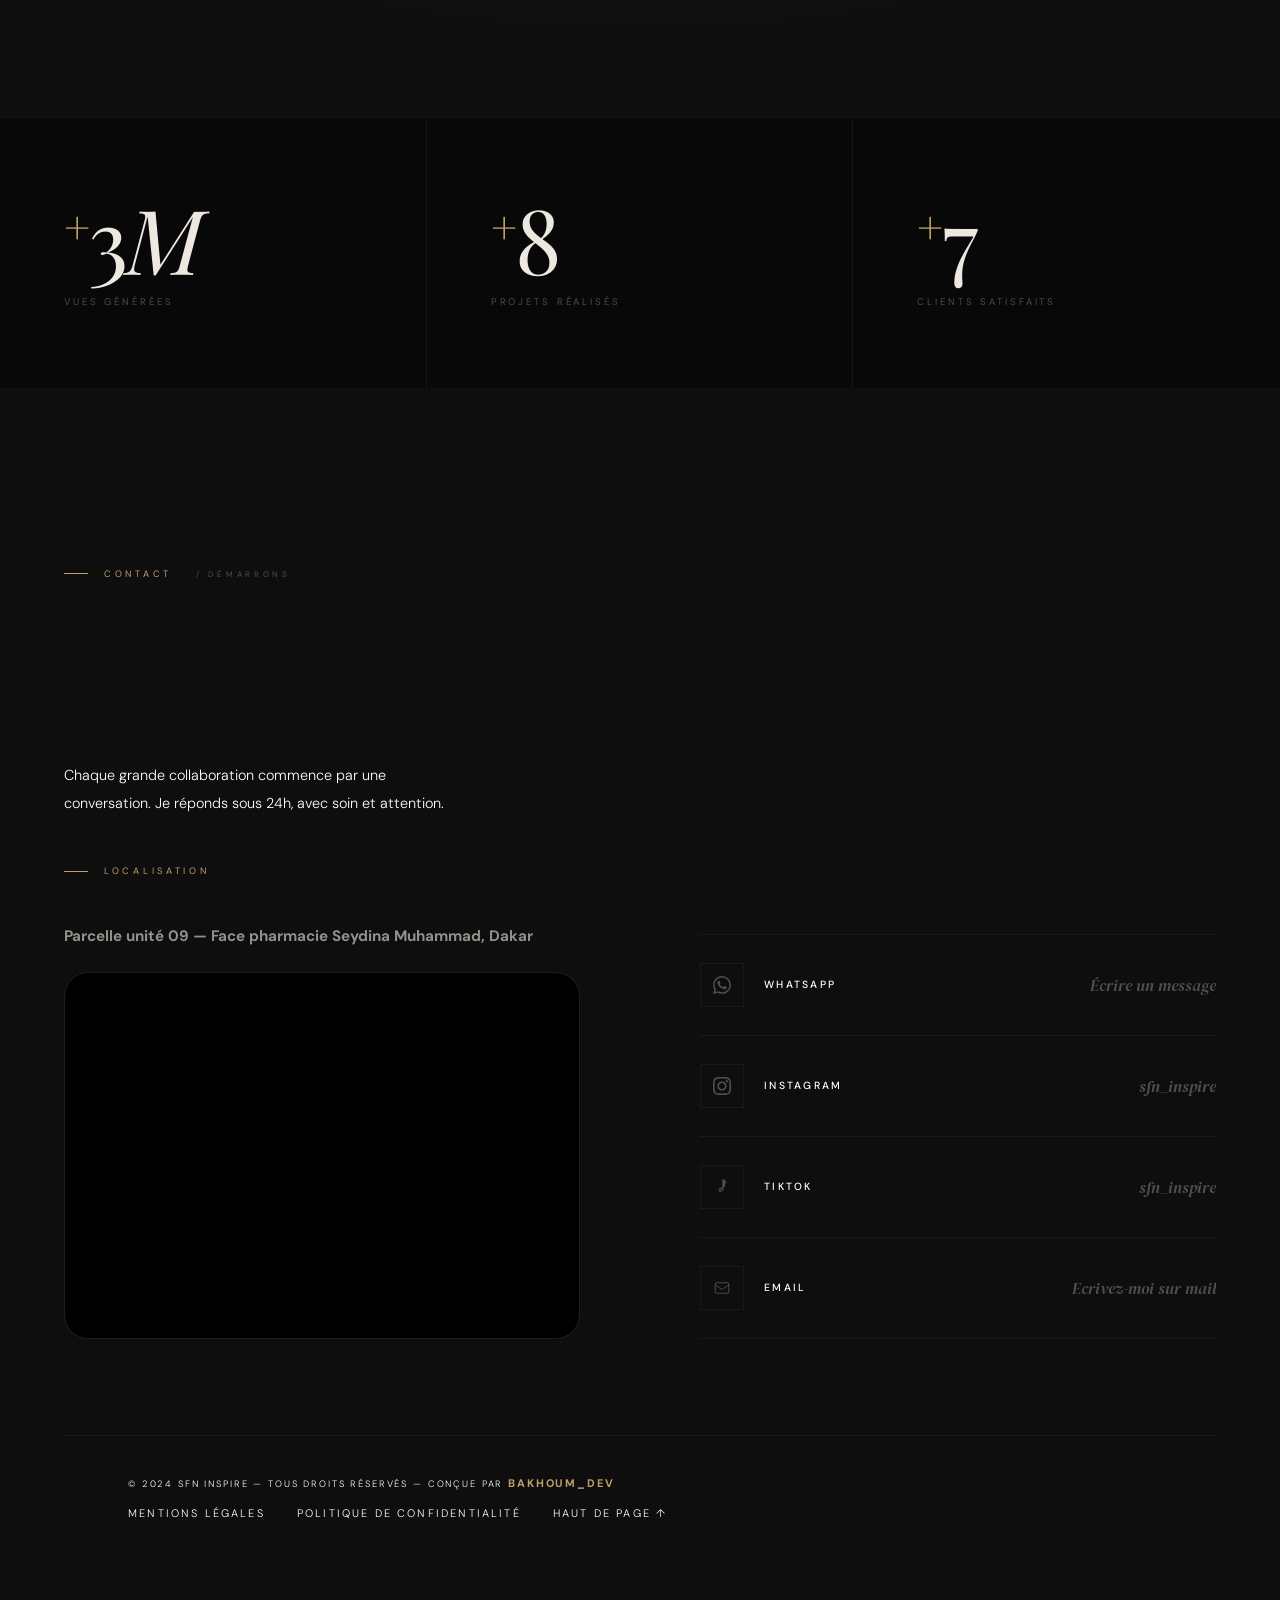
==== commit 079756bf: "modification de la video" ====
--- a/public/index.html
+++ b/public/index.html
@@ -78,7 +78,7 @@
     
         <!-- VIDÉO HERO — en background   -->
       <video id="hero-video" autoplay muted loop  
-        playsinline src="media/videos/Bacvideo(1)(1).mp4">        
+        playsinline src="media/videos/Bacvideo(1).mp4">        
       </video>   
      
   </div>
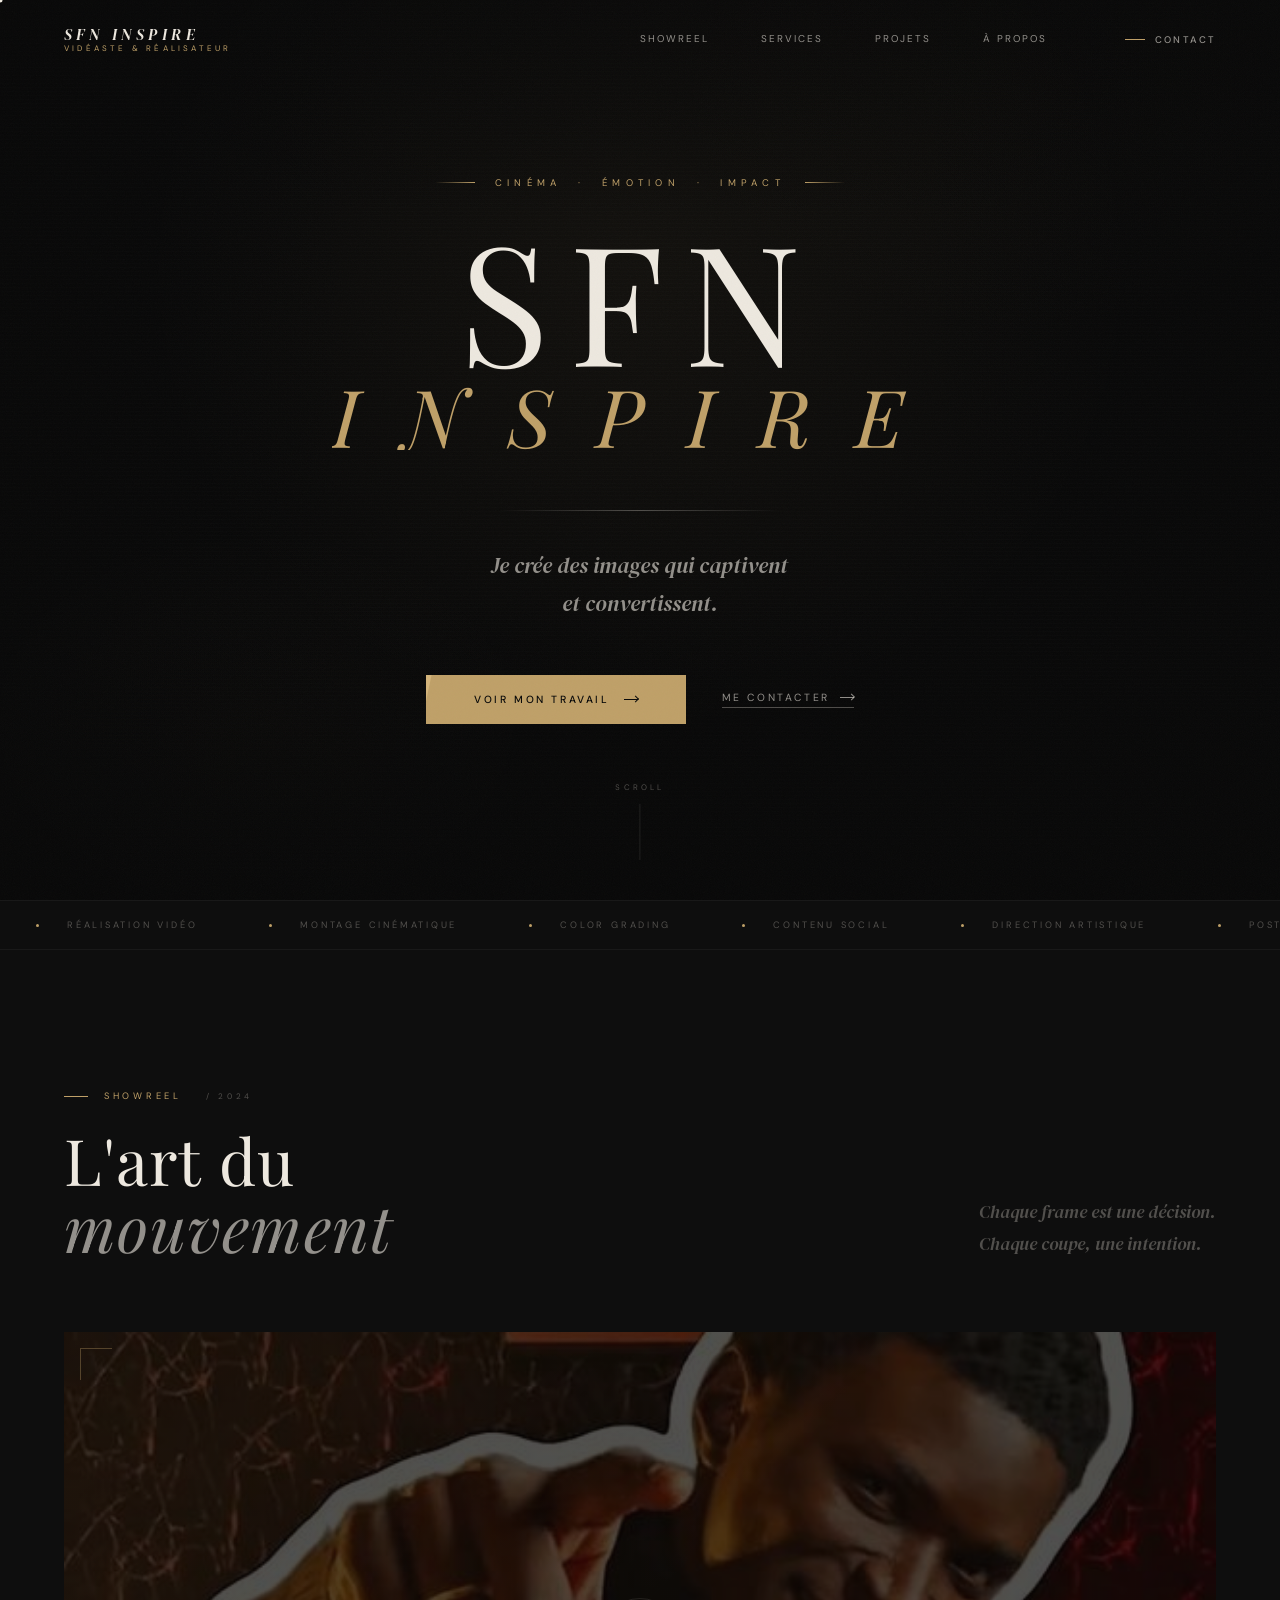
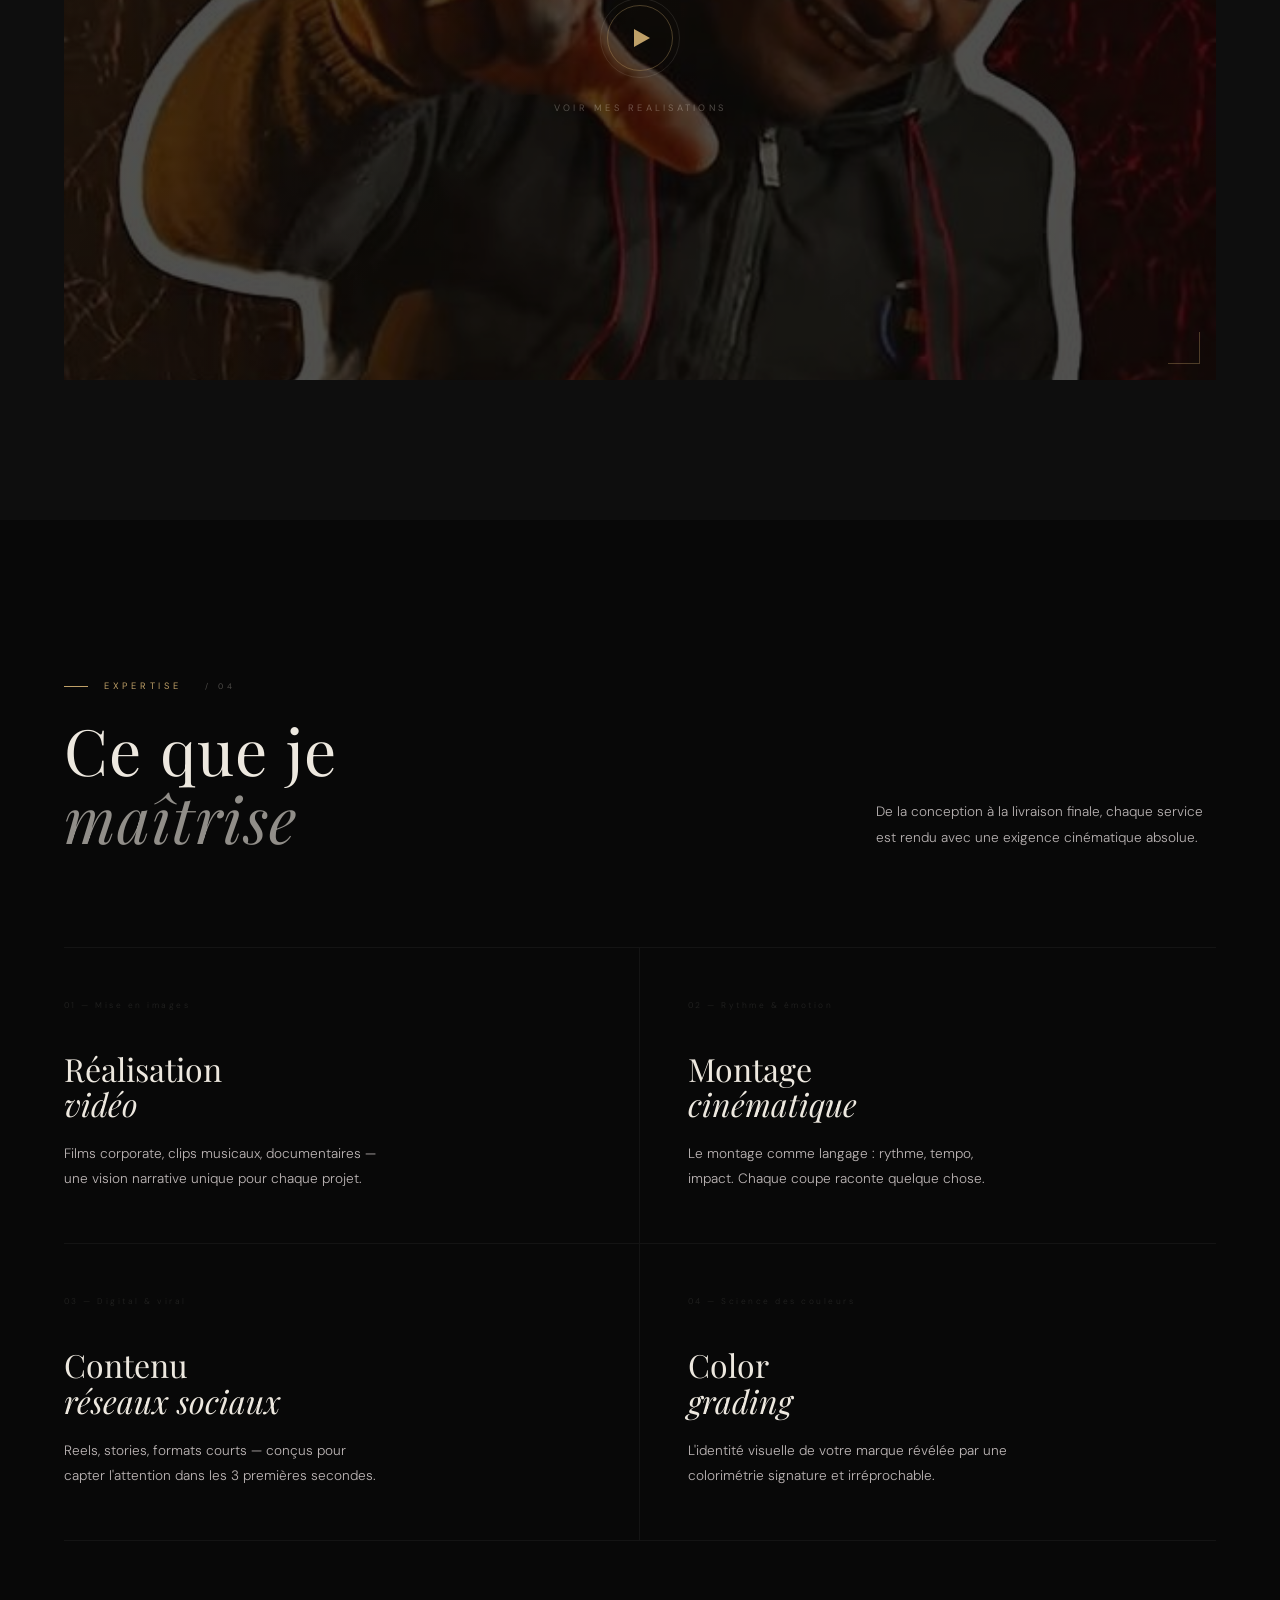
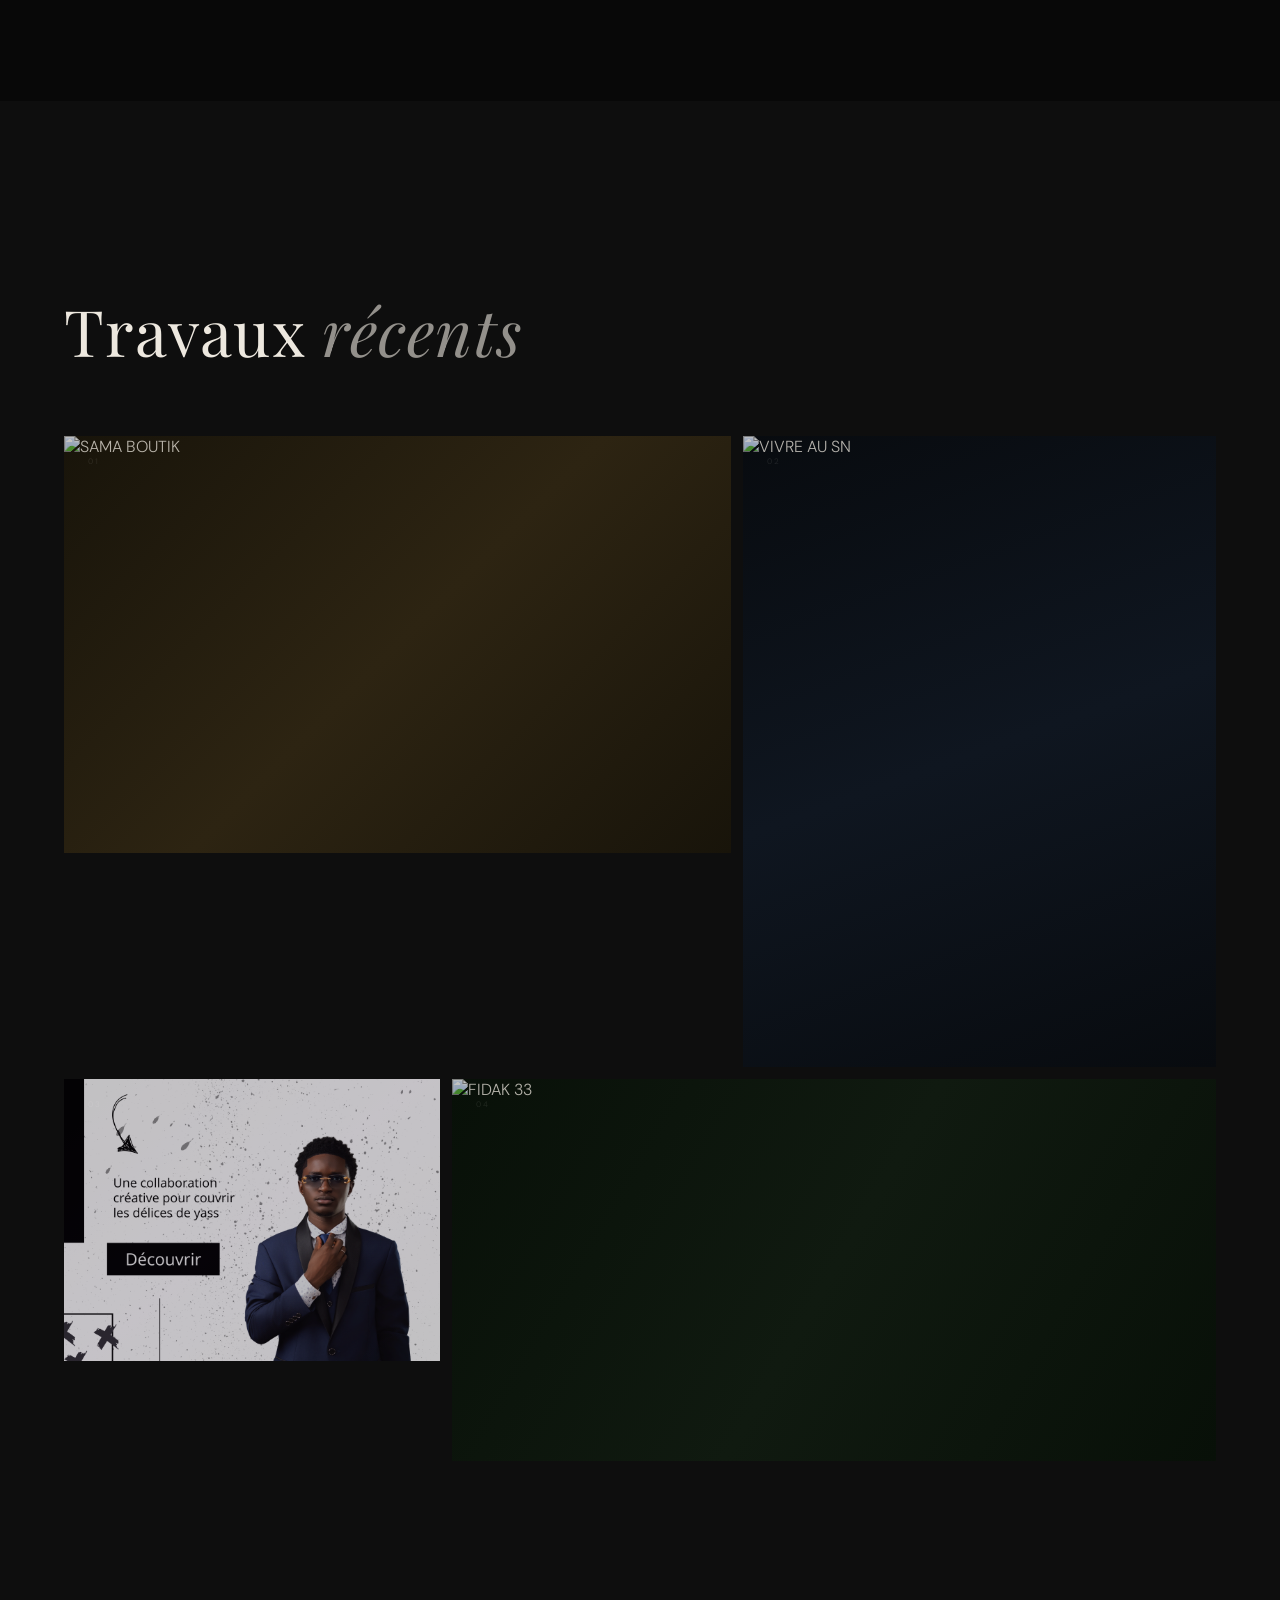
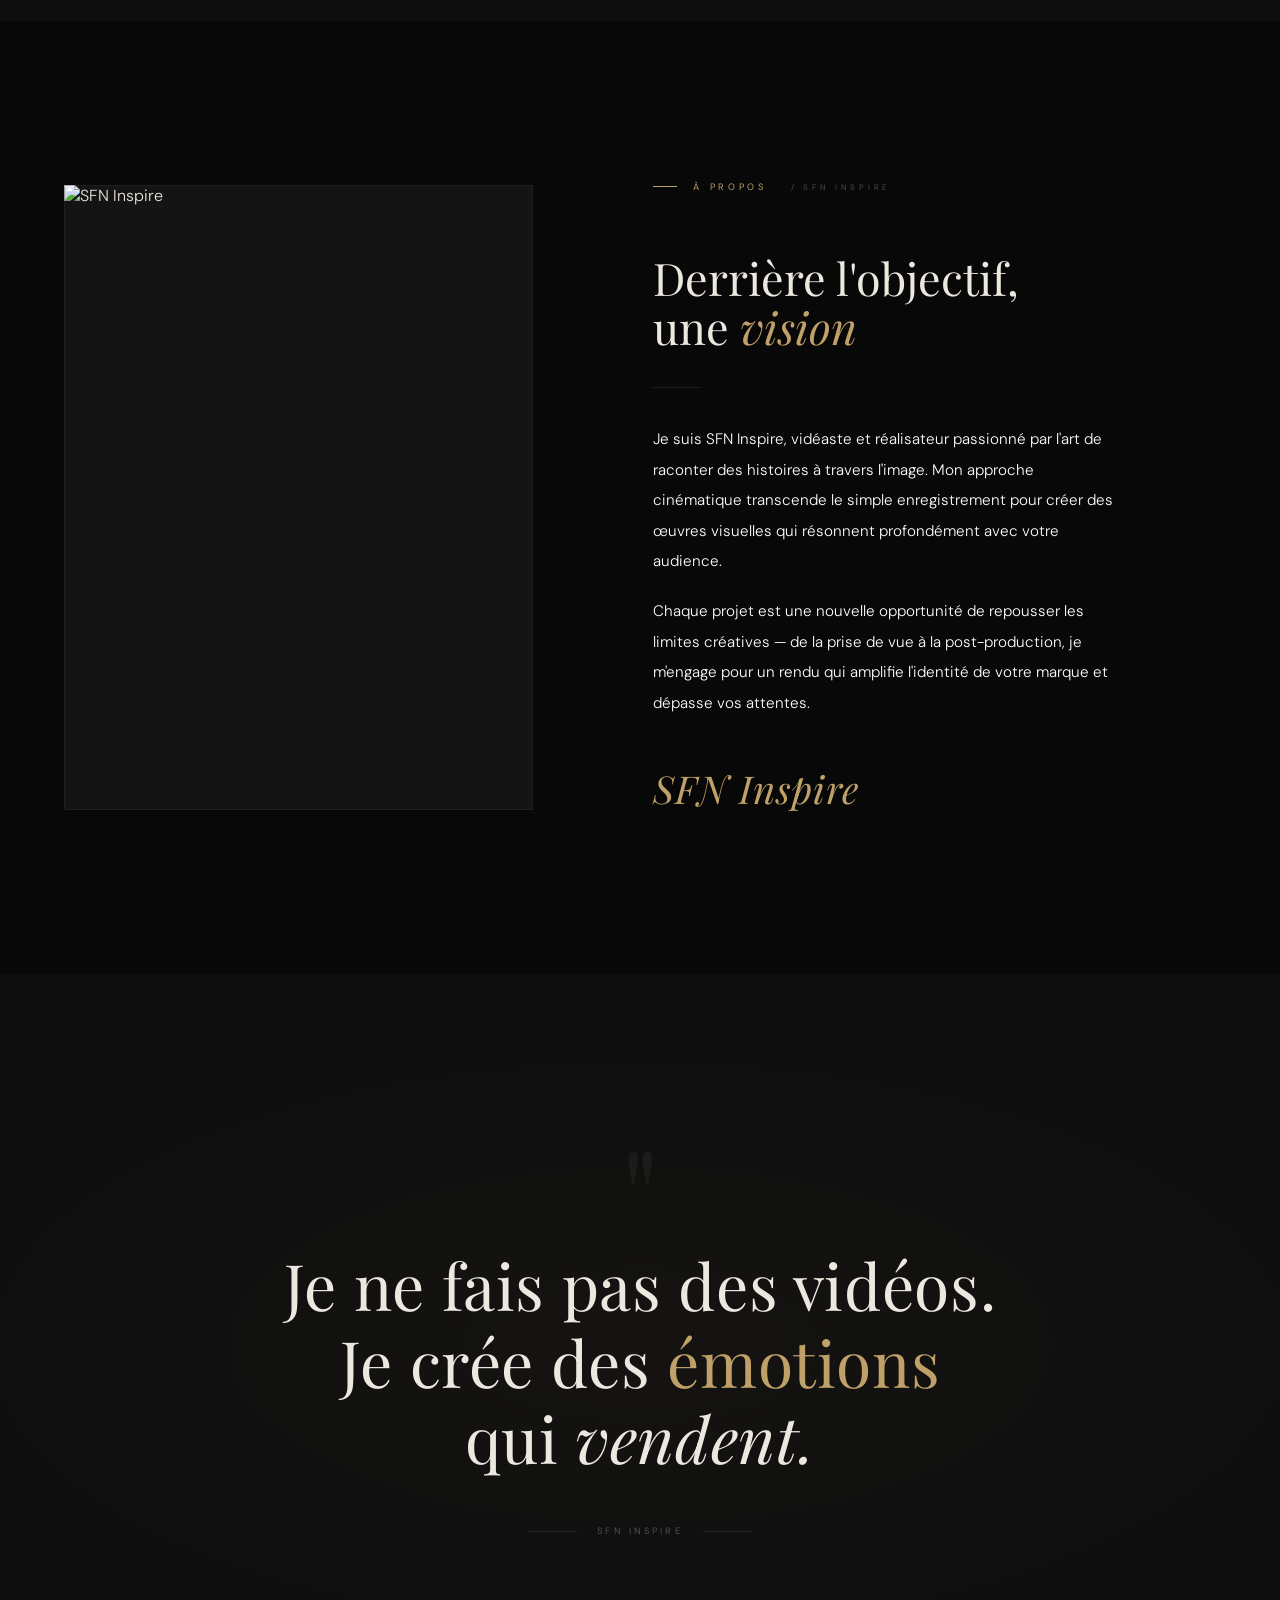
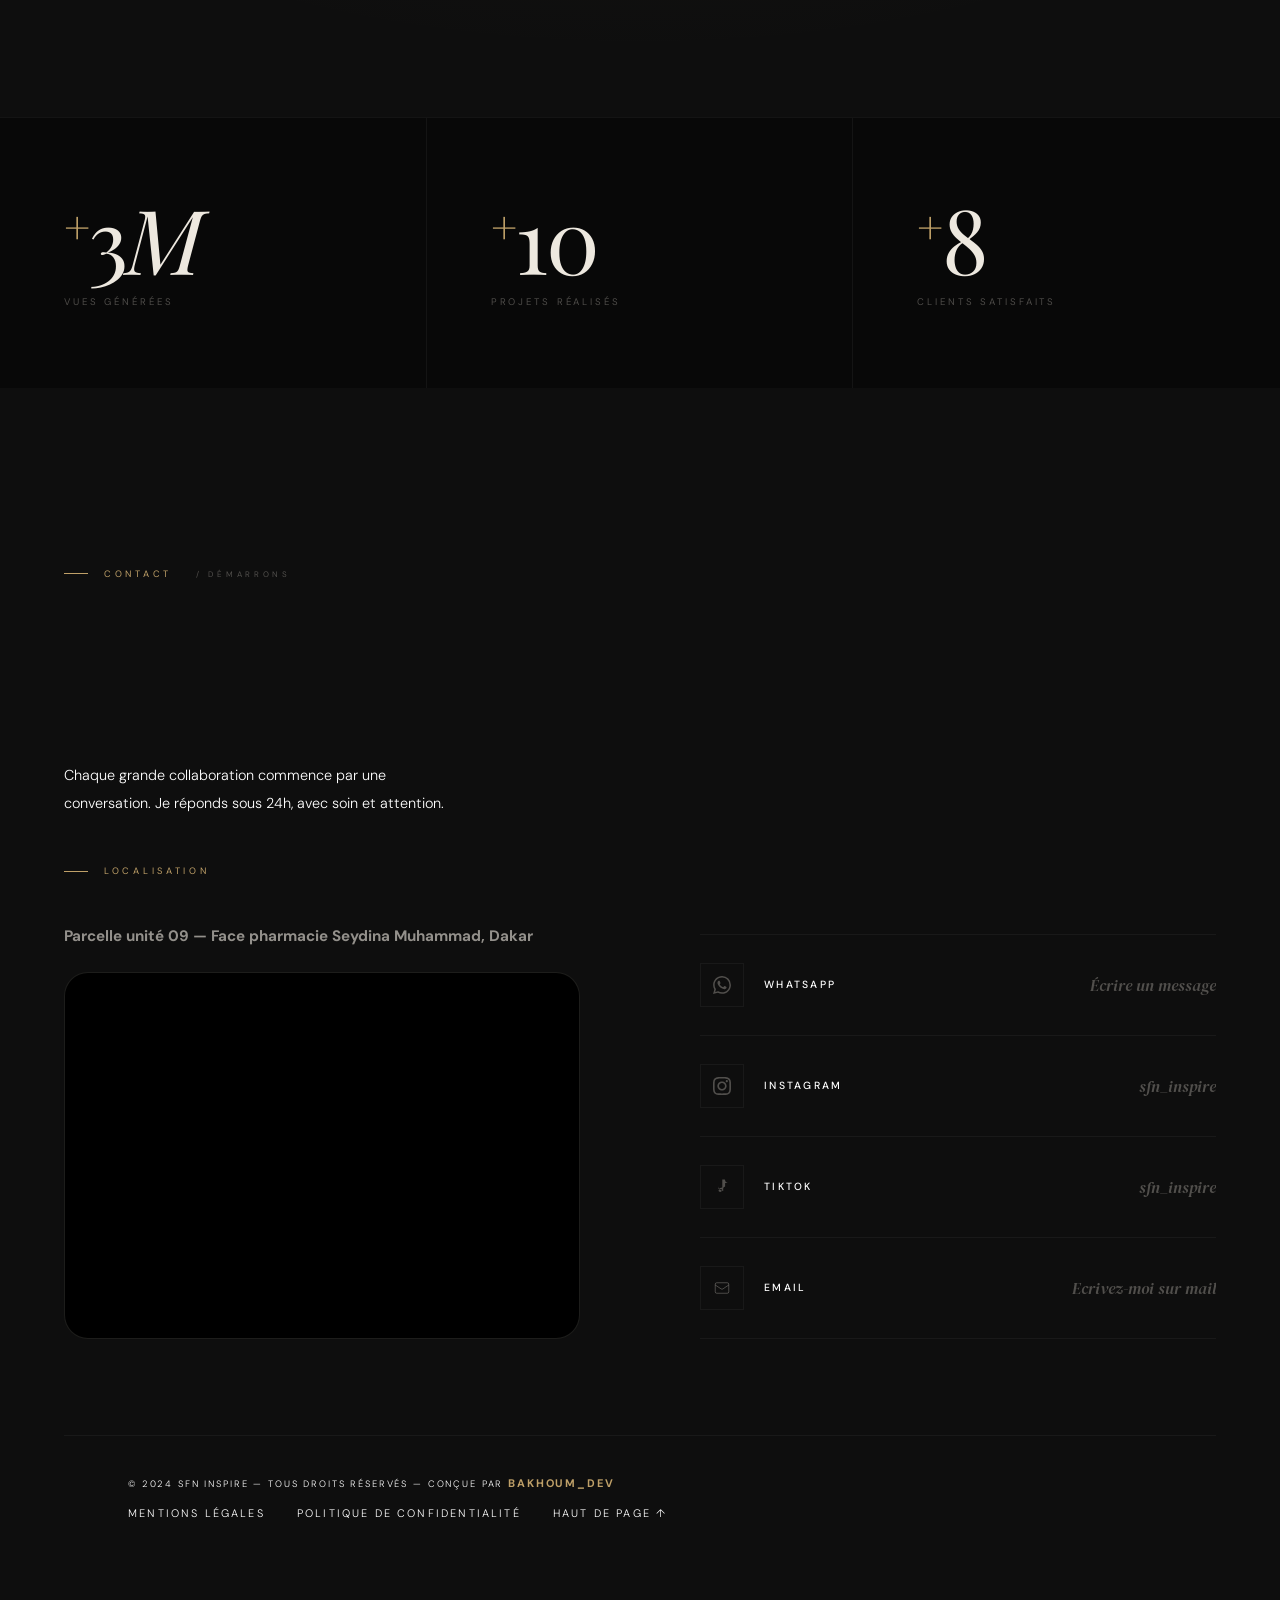
==== commit 005e3d18: "ajout modification sur HTML" ====
--- a/public/index.html
+++ b/public/index.html
@@ -77,9 +77,9 @@
   
     
         <!-- VIDÉO HERO — en background   -->
-      <video id="hero-video" autoplay muted loop  
-        playsinline src="media/videos/Bacvideo(1).mp4">        
-      </video>   
+      <video id="hero-video" autoplay muted loop playsinline webkit-playsinline preload="metadata" >
+        <source src="media/videos/Bacvideo(1).mp4" type="video/mp4">
+      </video>
      
   </div>
     
